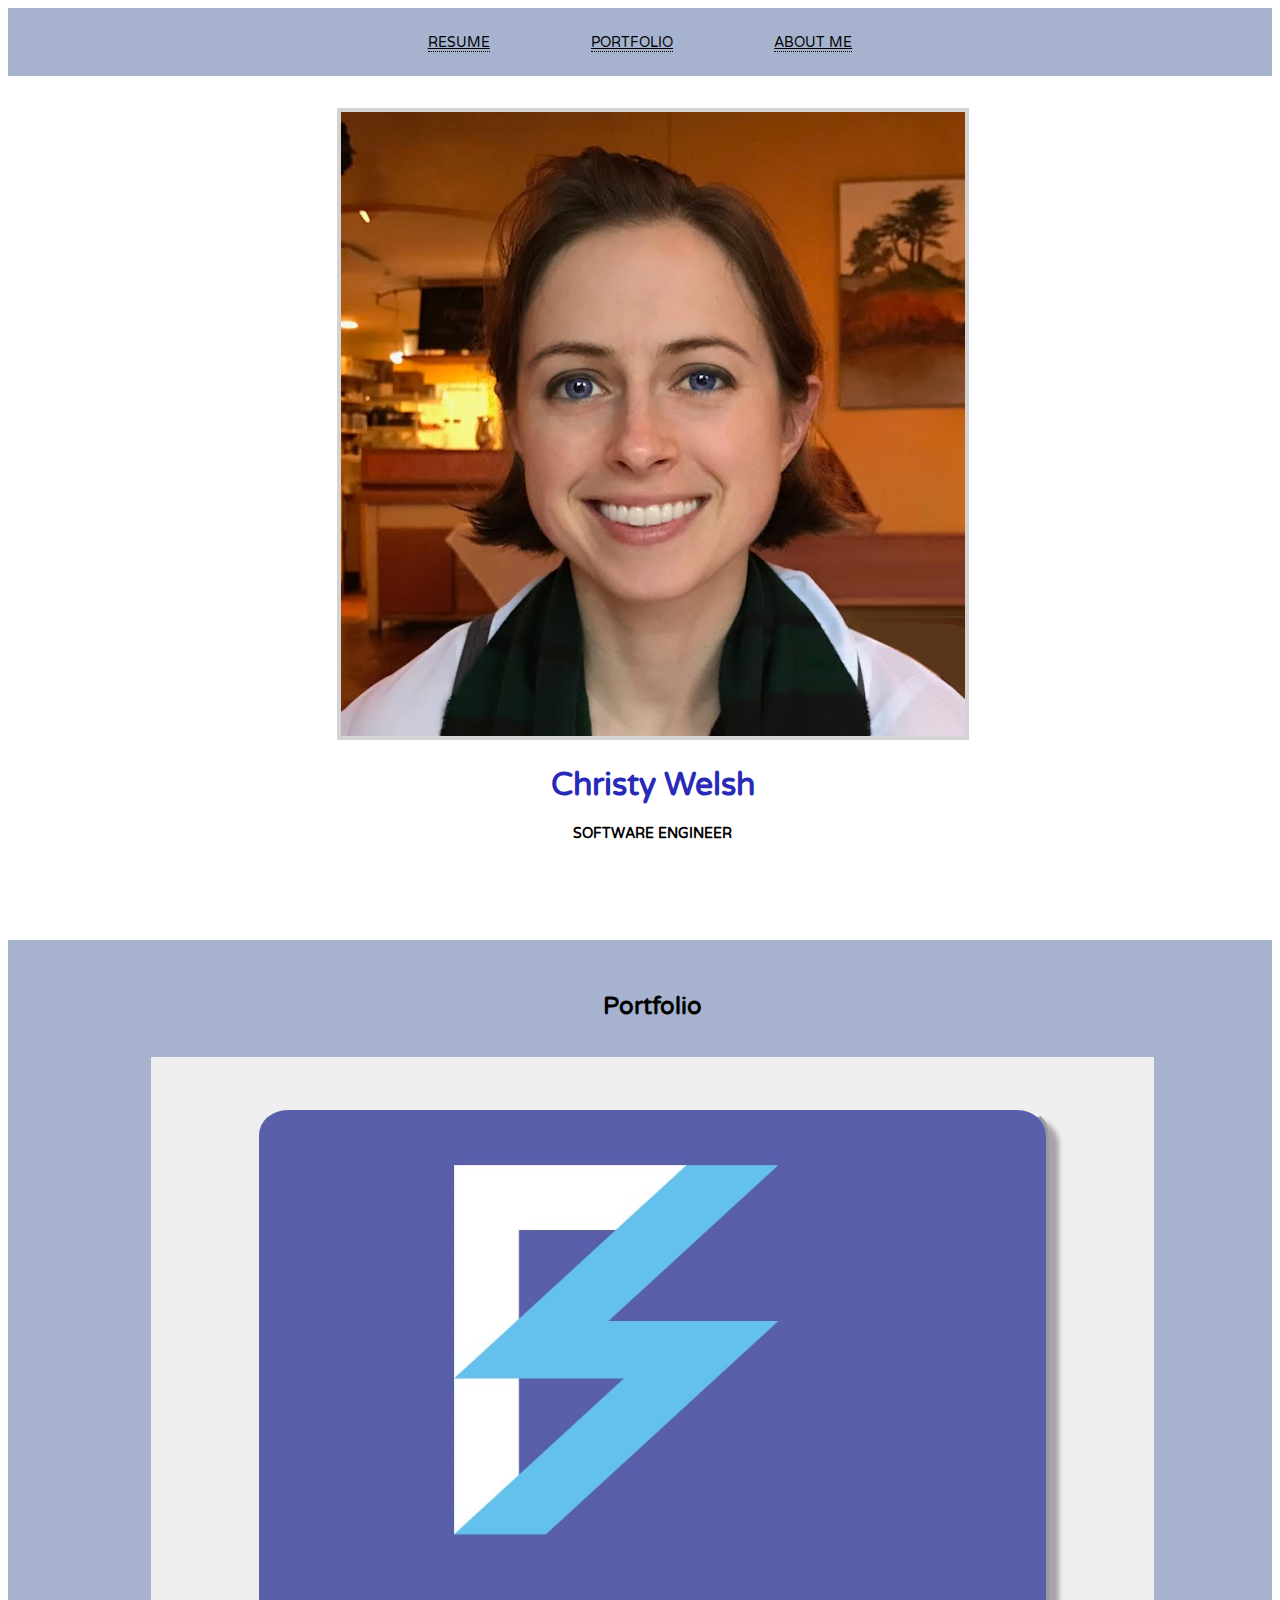
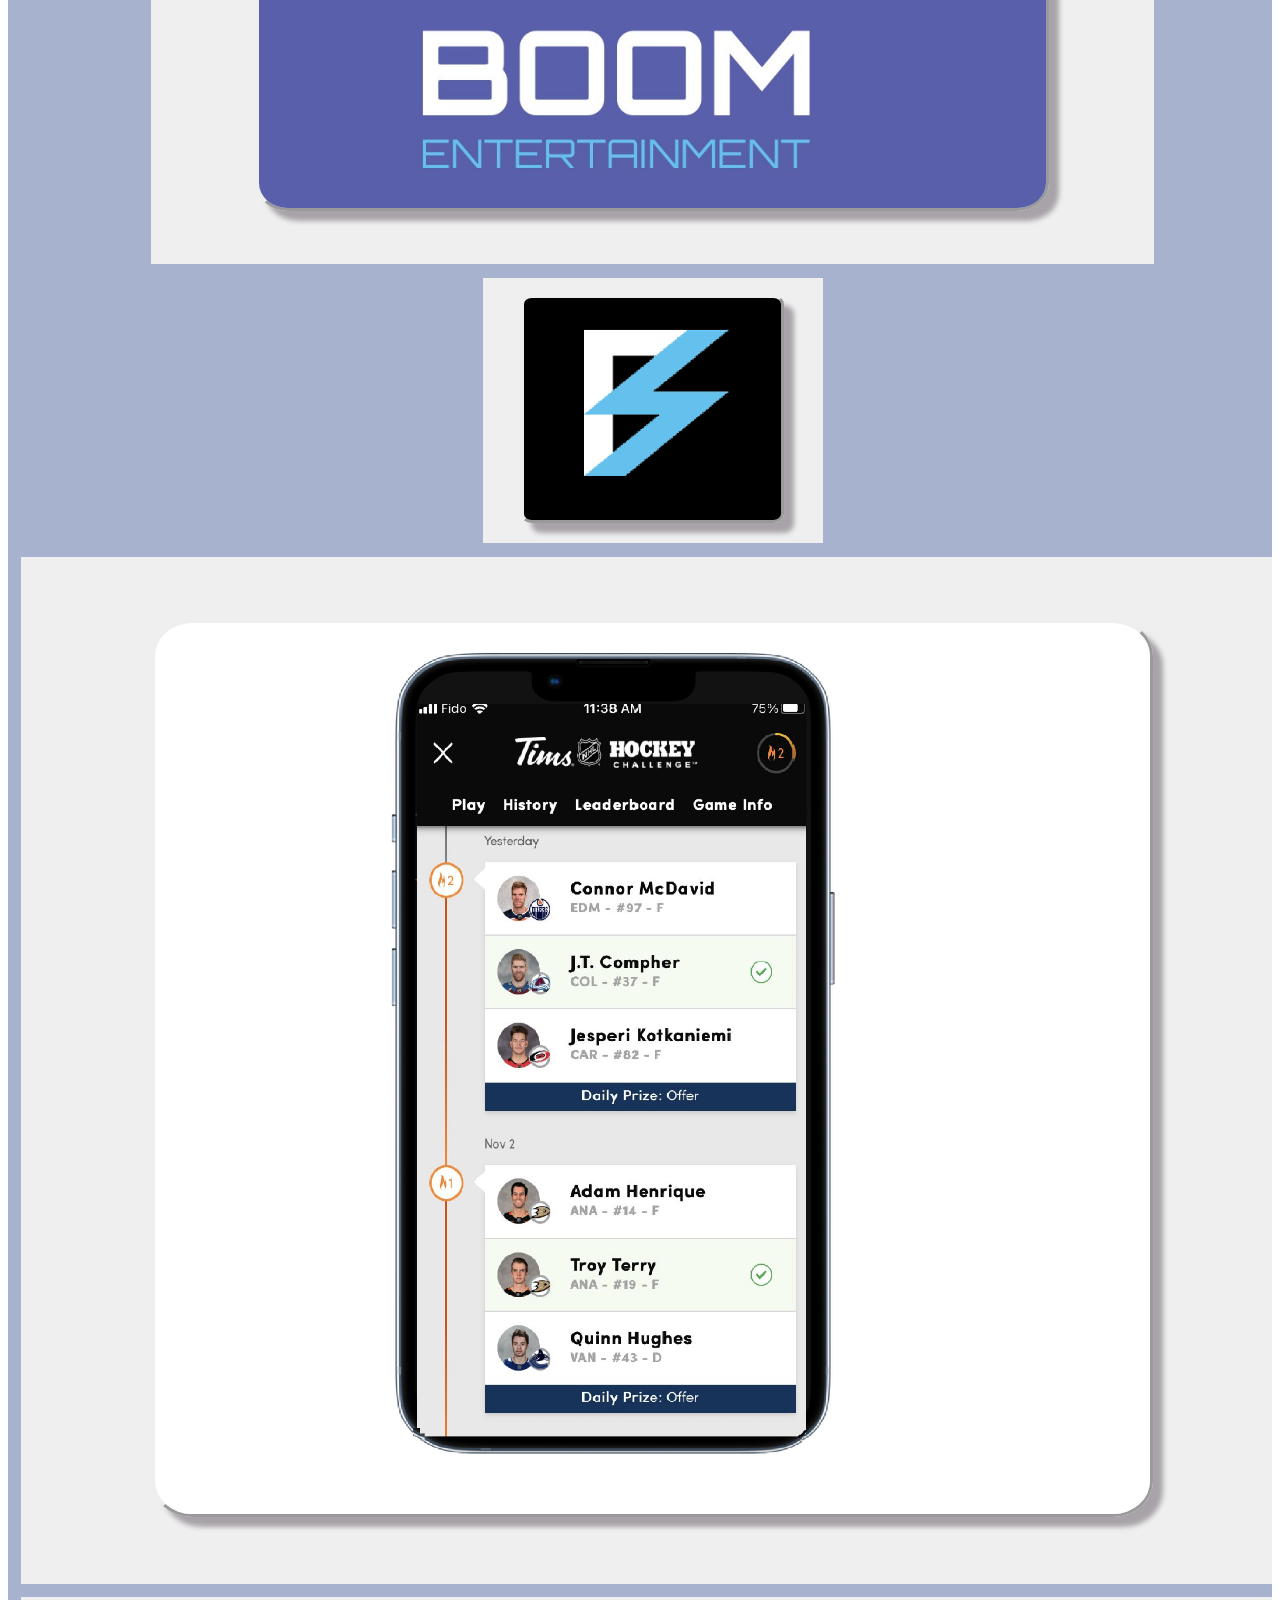
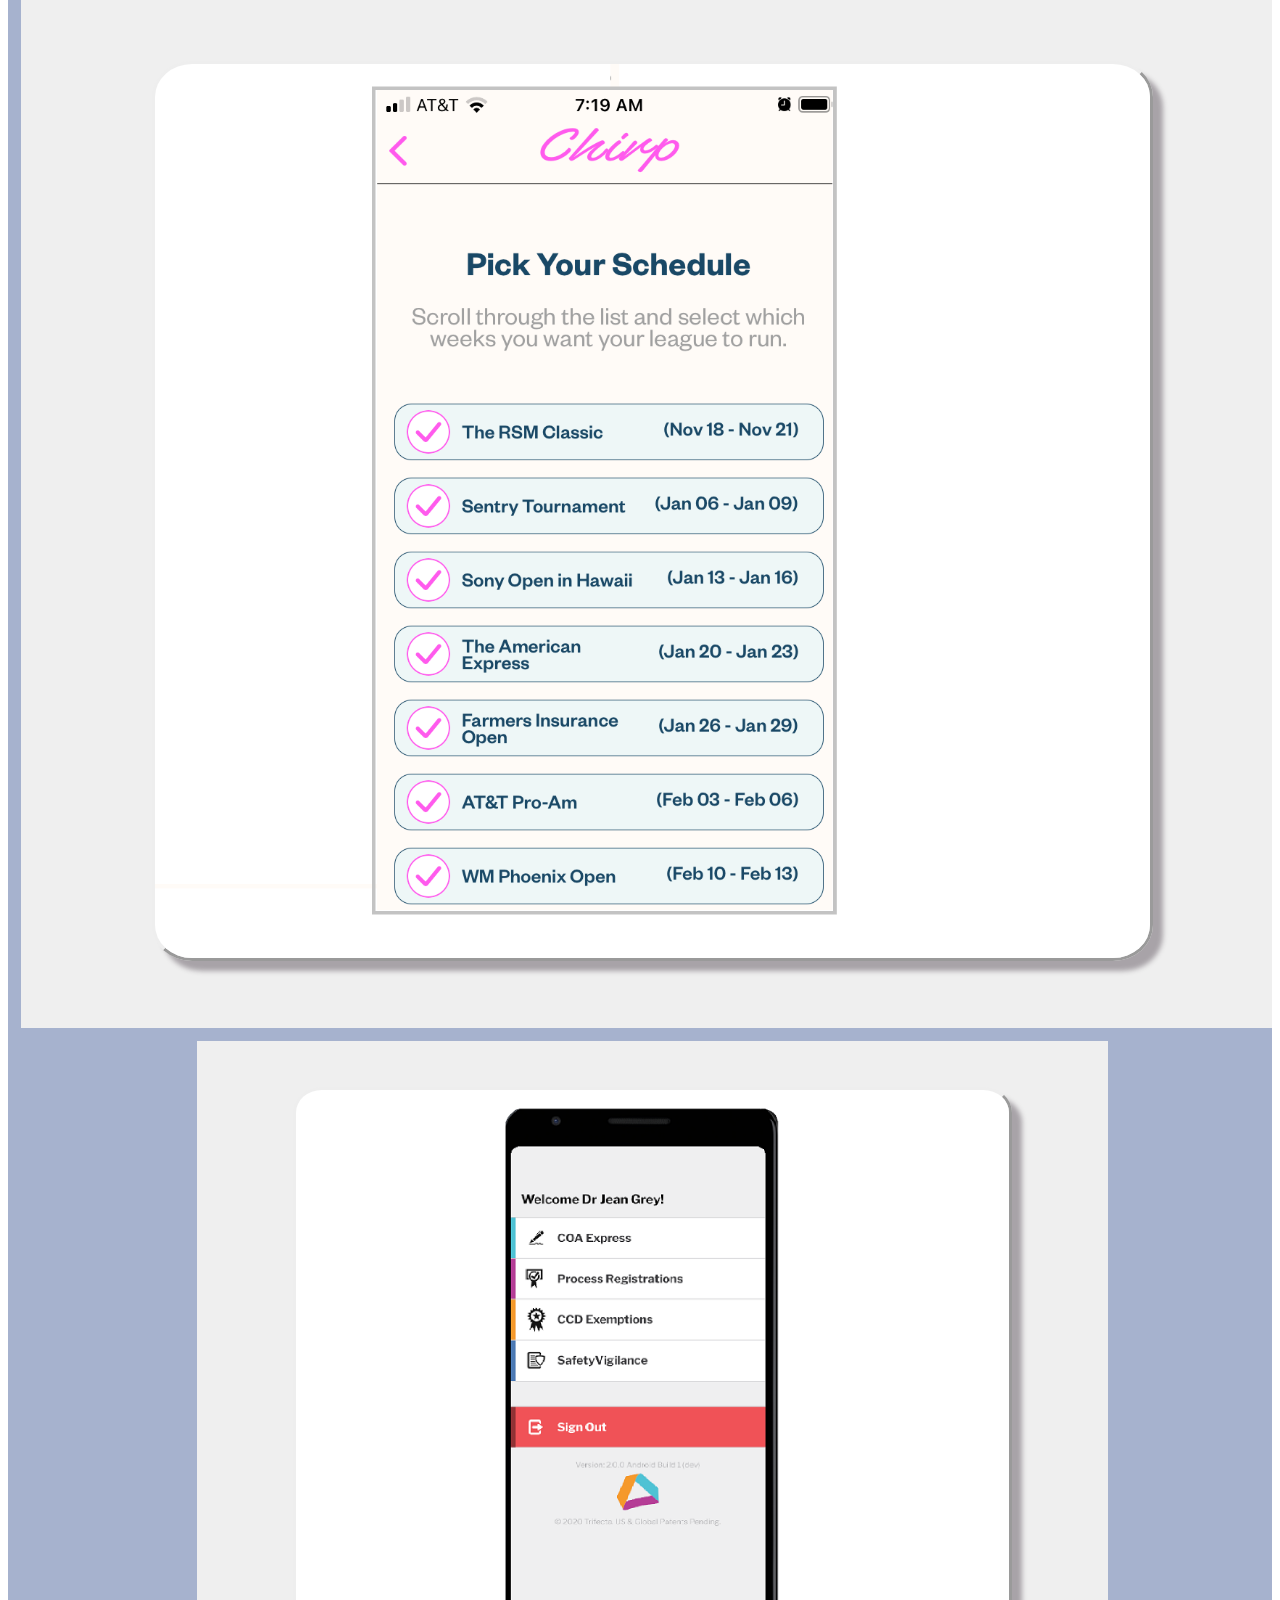
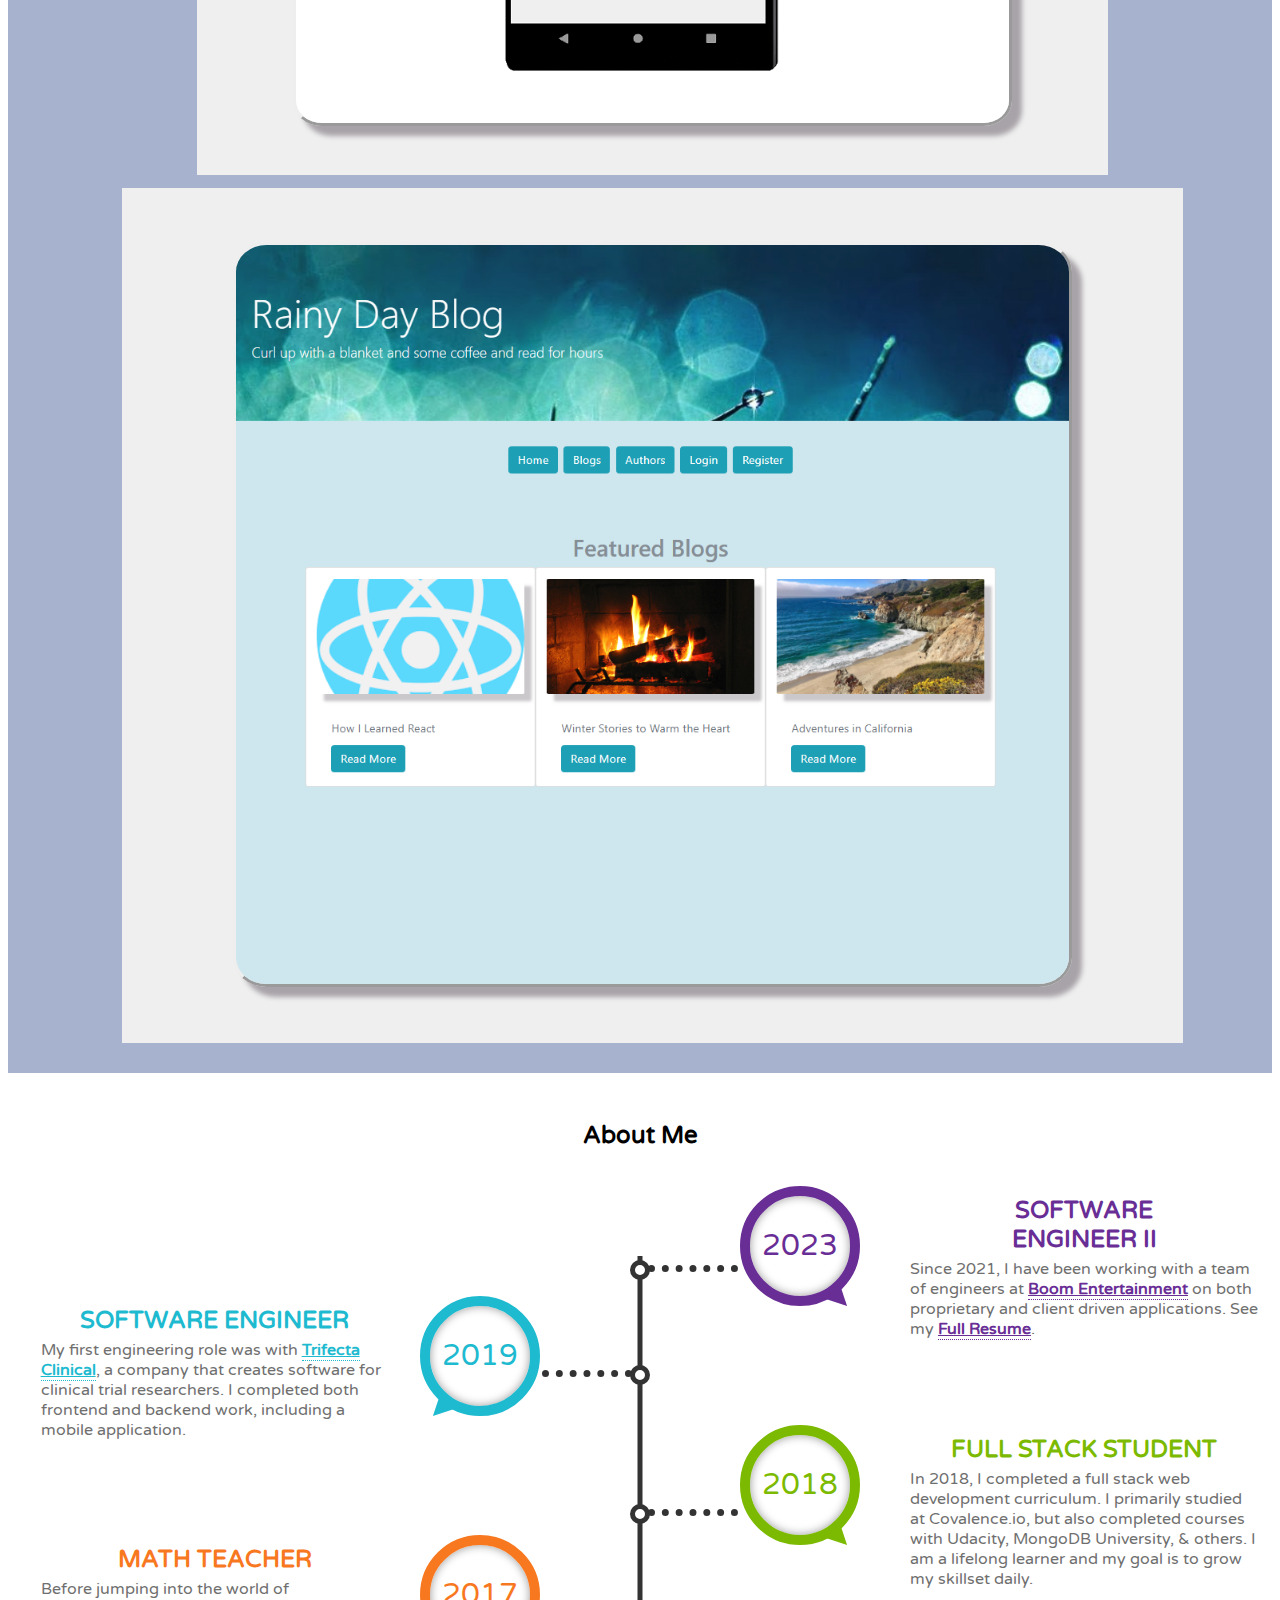
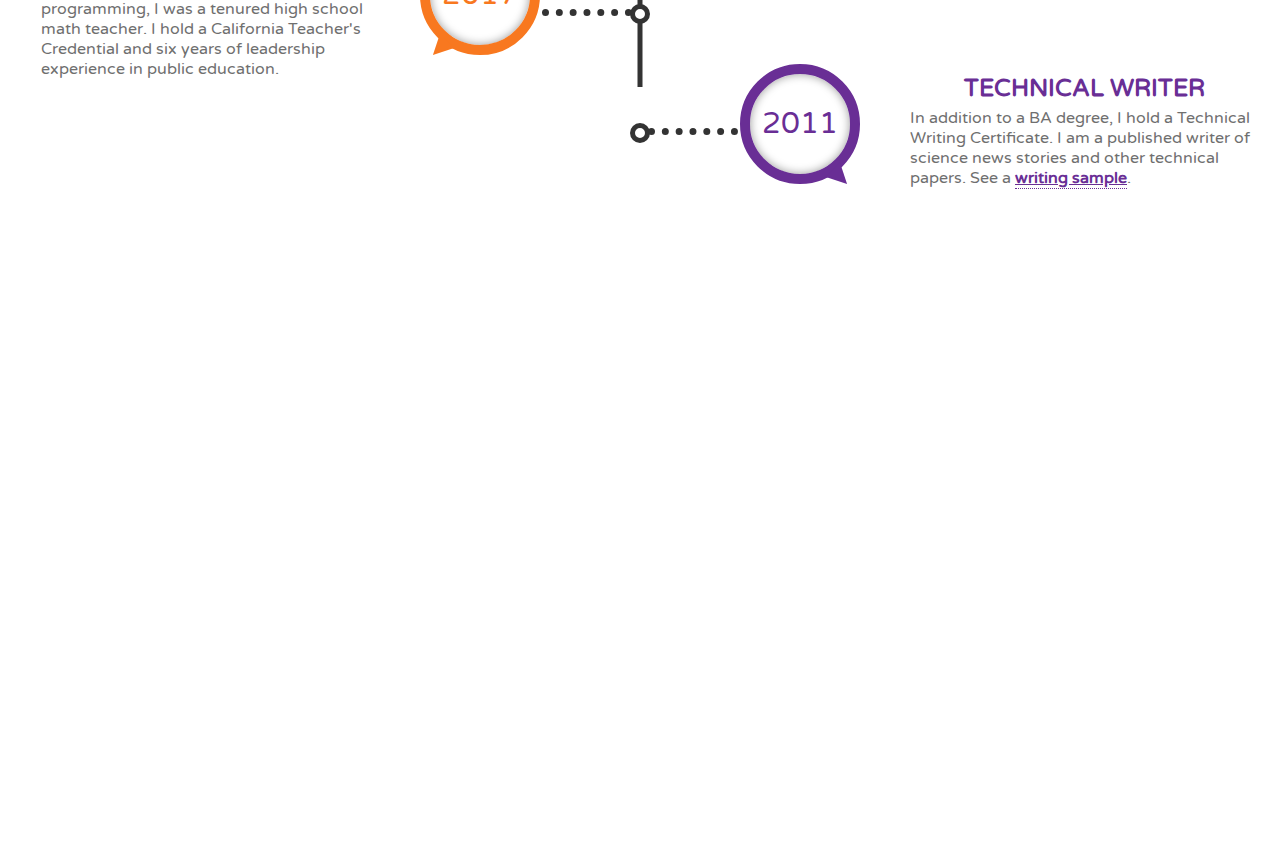
==== indexhh.html @ e37565c3 "update pdfs" ====
<!DOCTYPE html>
<html lang="en">

<head>
    <meta charset="UTF-8">
    <meta name="viewport" content="width=device-width, initial-scale=1.0">
    <meta http-equiv="X-UA-Compatible" content="ie=edge">
    <meta name="keywords"
        content="resume, web developer, programmer, code, engineer, HTML, CSS, JavaScript, Node, React, Express, SQL, MongoDB, AWS, Heroku, Git, Python, Java">
    <title>ChristyWelsh.gq</title>
    <link href="https://fonts.googleapis.com/css?family=Varela+Round" rel="stylesheet">
    <link rel="stylesheet" href="https://stackpath.bootstrapcdn.com/bootstrap/4.1.1/css/bootstrap.min.css"
        integrity="sha384-WskhaSGFgHYWDcbwN70/dfYBj47jz9qbsMId/iRN3ewGhXQFZCSftd1LZCfmhktB" crossorigin="anonymous">
    <link rel="stylesheet" href="css/normalize.min.css" />
    <link rel="stylesheet" href="styleshh.css">

</head>

<body>
    <div class='bodycontainer'>

        <!-- Navbar -->
        <div id="navbar">
            <ul>
                <li>
                    <a id='resume' target="_blank" href='./WebResume.pdf'>Resume</a>
                </li>
                <li>
                    <a href="#projects">Portfolio</a>
                </li>
                <li>
                    <a href="#cap">About Me</a>
                </li>
            </ul>
        </div>

        <!-- Top Panel -->
        <div class="col-12">
            <img src="./images/photo.png" alt="" id="face">
        </div>
        <div class='col-12'>
            <h1 id="me">Christy Welsh</h1>
        </div>
        <div class='col-12'>
            <h4 id="title">Software Engineer</h4>
        </div>

        <!-- Projects -->
        <div id="projects">
            <div class='col-12'>
                <h2>Portfolio</h2>
            </div>

            <!-- boom backend -->
            <div class="row">
                <div class='col-12'>
                    <button id="btn" onclick="clickFunction(this)"><img class="projimg" src="./images/boomlogo.png"
                            alt="Boom" style="display: inline-block">
                        <!-- toggle tap -->
                        <div class="features" style="display: none">Boom backend work:
                            <ul>
                                <li>Revamped microservices' logging system, shortening development time and
                                    increasing ease of
                                    debugging and crash resolution by 95%</li>
                                <li>Implemented new JSON event tracking that supports 1 million active
                                    monthly users, reducing
                                    costs, and streamlining Boom’s use of Confluent Kafka</li>
                            </ul>
                            <a href="https://www.booment.com/" target="_blank" title="Booment.com">
                                <img class="grow icon" src="./images/boomlogo.png" alt="Boom"></a>
                        </div>
                    </button>
                </div>
            </div>
            <!-- dfs -->
            <div class="row">
                <div class='col-12'>
                    <button id="btn" onclick="clickFunction(this)"><img class="projimg"
                            src="./images/boomfantasylogohh.png" alt="Boom Fantasy" style="display: inline-block">
                        <!-- toggle tap -->
                        <div class="features" style="display: none">
                            In support of the premier release, I wrote a backend microservice that handles cash and points transactions for withdrawals and
                            payments to Boom’s Daily Fantasy Sports app, which collected over $100,000 in entries in one
                            day just 4 months after launch.
                            <div class="togglelinks">
                                <a href="https://play.google.com/store/apps/details?id=com.booment.fantasy"
                                    target="_blank" title="DFS on Google Play">
                                    <img class="grow icon" src="./images/googleplay3.png" alt="Google Play Store"></a>
                                <a id="anchors" href="https://www.boomfantasy.com/" target="_blank"
                                    title="BoomFantasy.com">
                                    <img class="grow icon" src="./images/boomfantasylogo.png" alt="Boom"></a>
                            </div>
                        </div>
                    </button>
                </div>
            </div>
            <!-- tim hortons -->
            <div class="row">
                <div class='col-12'>
                    <button id="btn" onclick="clickFunction(this)"><img class="projimg" src="./images/timhortons.png"
                            alt="Tim Hortons" style="display: inline-block">
                        <!-- toggle tap -->
                        <div class="features" style="display: none">
                            In support of Tim Horton's Hockey Challenge App, my team developed an
                            interactive
                            ranking system for over 500k users by creating the backend of a new
                            leaderboard feature, which drove the Hockey Challenge 2021-22 NHL season
                            release.
                            <div class="togglelinks">
                                <a href="https://play.google.com/store/apps/details?id=digital.rbi.timhortons&hl=en_US&gl=US"
                                    target="_blank" title="Hockey Challenge on Google Play">
                                    <img class="grow icon" src="./images/googleplay3.png" alt="Google Play Store"></a>
                                <a id="anchors" href="https://www.timhortons.ca/tims-nhl-hockey-challenge/"
                                    target="_blank" title="Tim Horton's Hockey Challenge">
                                    <img class="grow icon" src="./images/thlogo.png" alt="chirp"></a>
                            </div>
                        </div>
                    </button>
                </div>
            </div>
            <!-- chirp -->
            <div class="row">
                <div class='col-12'>
                    <button id="btn" onclick="clickFunction(this)"><img class="projimg" src="./images/chirp.png"
                            alt="chirp" style="display: inline-block">
                        <!-- toggle tap -->
                        <div class="features" style="display: none">
                            I fixed dozens of frontend bugs and added features critical to game play
                            for the release of an improved version of Chirp,
                            a fantasy golf app that follows the PGA Tour.
                            <div class="togglelinks">
                                <a href="https://play.google.com/store/apps/details?id=com.boomsports.chirp"
                                    target="_blank" title="Chirp Golf on Google Play">
                                    <img class="grow icon" src="./images/googleplay3.png" alt="Google Play Store"></a>
                                <a id="anchors" href="https://www.getchirpgolf.com/" target="_blank"
                                    title="GetChirpGolf.com">
                                    <img class="grow icon" src="./images/chirplogo.jpeg" alt="chirp"></a>
                            </div>
                        </div>
                    </button>
                </div>
            </div>
            <!-- investigatorspace -->
            <div class="row">
                <div class='col-12'>
                    <button id="btn" onclick="clickFunction(this)"><img class="projimg" src="./images/ismobileV2hh.png"
                            alt="ISMobile" style="display: inline-block">
                        <!-- toggle tap -->
                        <div class="features" style="display: none">
                            InvestigatorSpace Mobile organizes regulatory documentation for clinical
                            research doctors. I created iOS and Android builds for delivery
                            to the
                            Apple and Google Play Stores, built new features, and improved UX using
                            React Native, Android Studio, Xcode and a PHP/SQL backend.
                            <div class="togglelinks">
                                <a href="https://play.google.com/store/apps/details?id=com.trifecta.ismobilev2"
                                    target="_blank">
                                    <img class="github" src="./images/googleplay3.png" alt="Google Play Store"></a>
                                <a id="anchors" href="https://www.linkedin.com/company/trifectaclinical/"
                                    target="_blank">
                                    <img class="github" src="./images/trifecta.png" alt="trifecta"></a>
                                <a id="anchors" href="https://youtu.be/BUVEN4mIWnA" target="_blank"><img
                                        src="./images/youtube.png" class="github" alt="youtube"></a>
                            </div>
                        </div>
                    </button>
                </div>
            </div>
            <!-- rainy day blog -->
            <div class="row">
                <div class='col-12'>
                    <button id="btn" onclick="clickFunction(this)"><img class="projimg" src="./images/blogpic.png"
                            alt="Blog" style="display: inline-block">
                        <!-- toggle tap -->
                        <div class="features" style="display: none">Rainy Day Blog:
                            <ul>
                                <li>HTML/React Frontend</li>
                                <li>Bootstrap & CSS</li>
                                <li>Login authentication</li>
                                <li>Express.JS REST API</li>
                                <li>Many-to-many MySQL db</li>
                                <li>Deployment on AWS</li>
                            </ul>
                            <a href="https://www.youtube.com/watch?v=l1Rs5hOCpSk" target="_blank"><img class="github"
                                    src="./images/youtube.png" alt="youtube"></a>
                            <a href="https://github.com/christycakes/blogapp" target="_blank"><img class="github"
                                    src="./images/github.png" alt="github"></a>
                        </div>
                    </button>
                </div>
            </div>
            <!-- Vanilla JavaScript Sample 
            <div class="row">
                <div class='col-12'>
                    <button id="btn" onclick="clickFunction(this)"><img class="projimg" src="./images/jssample.png"
                            alt="screenshot" style="display: inline-block">-->
            <!-- toggle tap
                        <div class="features" style="display: none">
                            Visit this repository to see my vanilla JavaScript skills. It
                            contains a small application that consumes test
                            scores and displays the data with a REST API.
                            <div>
                                <a href="https://github.com/christycakes/JavaScript-Sample" target="_blank"><img
                                        src="./images/github.png" class="github" alt="github"></a>
                            </div>
                        </div>
                    </button>
                </div>
            </div> -->
        </div>

        <!-- About Me -->
        <div class="container">
            <h2 id="cap">About Me</h2>
            <div class="row" id="aboutme">
                <div class="col-md-12">
                    <div class="main-timeline4">
                        <div class="timeline">
                            <div class="timeline-content">
                                <span class="year">2023</span>
                                <div class="inner-content">
                                    <h3 class="title">Software<br>Engineer II</h3>
                                    <p class="description">
                                        Since 2021, I have been working with a team of engineers at <a target="_blank"
                                            class="timelineresume" href='https://www.booment.com'>Boom Entertainment</a>
                                        on
                                        both proprietary and client driven
                                        applications. See my <a target="_blank" href='./WebResume.pdf'
                                            class="timelineresume">Full
                                            Resume</a>.
                                    </p>
                                </div>
                            </div>
                        </div>
                        <div class="timeline">
                            <div class="timeline-content">
                                <span class="year">2019</span>
                                <div class="inner-content">
                                    <h3 class="title">Software Engineer</h3>
                                    <p class="description">
                                        My first engineering role was with <a target="_blank" class="trifectalink"
                                            href='https://www.trifectaclinical.com'>Trifecta Clinical</a>, a company
                                        that
                                        creates software for clinical trial researchers. I completed both frontend and
                                        backend work, including a mobile application.
                                    </p>
                                </div>
                            </div>
                        </div>
                        <div class="timeline">
                            <div class="timeline-content">
                                <span class="year">2018</span>
                                <div class="inner-content">
                                    <h3 class="title">Full Stack Student</h3>
                                    <p class="description">
                                        In 2018, I completed a full stack web development curriculum. I
                                        primarily
                                        studied at
                                        Covalence.io, but also completed courses with Udacity, MongoDB
                                        University, & others. I am a lifelong learner and my goal is to grow my skillset
                                        daily.
                                    </p>
                                </div>
                            </div>
                        </div>
                        <div class="timeline">
                            <div class="timeline-content">
                                <span class="year">2017</span>
                                <div class="inner-content">
                                    <h3 class="title">Math Teacher</h3>
                                    <p class="description">
                                        Before jumping into the world of programming, I was a tenured high school math
                                        teacher. I hold a California Teacher's Credential and six years of leadership
                                        experience in public education.
                                    </p>
                                </div>
                            </div>
                        </div>
                        <div class="timeline">
                            <div class="timeline-content">
                                <span class="year">2011</span>
                                <div class="inner-content">
                                    <h3 class="title">Technical Writer</h3>
                                    <p class="description">
                                        In addition to a BA degree, I hold a Technical Writing Certificate. I am a
                                        published writer of
                                        science news stories and other technical papers. See a
                                        <a target="_blank" class="writingsample"
                                            href='./WritingSample.pdf'>writing
                                            sample</a>.
                                    </p>
                                </div>
                            </div>
                        </div>
                    </div>
                </div>
            </div>
        </div>

        <!-- Skills -->
        <div class='skills'>
            <div class="row">
                <div title="JavaScript" class="col-2">
                    <img src="./images/javascript.png" alt="JavaScript">
                </div>
                <div title="React.js" class="col-2">
                    <img src="./images/react.png" alt="React">
                </div>
                <div title="Typescript" class="col-2">
                    <img src="./images/typescript.jpg" alt="Typescript">
                </div>
                <div title="Node.js Express.js" class="col-2">
                    <img src="./images/node.png" alt="Node">
                </div>
                <div title="NPM" class="col-2">
                    <img src="./images/npm.png" alt="NPM">
                </div>
                <div title="MongoDB, Mongoose, & MongoDB Compass" class="col-2">
                    <img src="./images/mongodb.png" alt="Mongo">
                </div>
                <div title="Google Cloud Platform" class="col-2">
                    <img src="./images/gcp.png" alt="GCP">
                </div>
                <div title="BigQuery" class="col-2">
                    <img src="./images/bq.png" alt="BQ">
                </div>
                <div title="Kafka" class="col-2">
                    <img src="./images/kafka.jpg" alt="Confluent Kafka">
                </div>
                <div title="Github" class="col-2">
                    <img src="./images/githubskill.png" alt="Github">
                </div>
            </div>
        </div>

    </div>
    <script>
        function clickFunction(btn) {
            const projectimage = btn.firstElementChild;
            const feats = btn.lastElementChild;

            if (projectimage.style.display === "inline-block") {
                projectimage.style.display = "none";
                feats.style.display = "inline-block";
            } else {
                projectimage.style.display = "inline-block";
                feats.style.display = "none"
            }
        }
    </script>
    <script src=" https://code.jquery.com/jquery-3.3.1.slim.min.js"
        integrity="sha384-q8i/X+965DzO0rT7abK41JStQIAqVgRVzpbzo5smXKp4YfRvH+8abtTE1Pi6jizo"
        crossorigin="anonymous"></script>
    <script src="https://cdnjs.cloudflare.com/ajax/libs/popper.js/1.14.3/umd/popper.min.js"
        integrity="sha384-ZMP7rVo3mIykV+2+9J3UJ46jBk0WLaUAdn689aCwoqbBJiSnjAK/l8WvCWPIPm49"
        crossorigin="anonymous"></script>
    <script src="https://stackpath.bootstrapcdn.com/bootstrap/4.1.1/js/bootstrap.min.js"
        integrity="sha384-smHYKdLADwkXOn1EmN1qk/HfnUcbVRZyYmZ4qpPea6sjB/pTJ0euyQp0Mk8ck+5T"
        crossorigin="anonymous"></script>
    </div>
</body>

</html>
---- styleshh.css ----
#aboutme {
  margin: 1rem 0;
}

#anchors {
  padding-left: 5%;
}

.bodycontainer {
  margin: auto;
  text-align: center;
  font-family: 'Varela Round', sans-serif;
  overflow-x: hidden;
  width: 100%;
}

#btn {
  background-size: cover;
  border: none;
}

#btn > * {
  border: outset;
  border-radius: 4%;
  -webkit-box-shadow: 10px 10px 5px 0px rgba(168,163,168,1);
  -moz-box-shadow: 10px 10px 5px 0px rgba(168,163,168,1);
  box-shadow: 10px 10px 5px 0px rgba(168,163,168,1);
}

[class*="col-"] {
    margin: 1%;
  }

.col-1 {width: 8.33%;}
.col-2 {width: 16.66%;}
.col-3 {width: 25%;}
.col-4 {width: 33.33%;}
.col-5 {width: 41.66%;}
.col-6 {width: 50%;}
.col-7 {width: 58.33%;}
.col-8 {width: 66.66%;}
.col-9 {width: 75%;}
.col-10 {width: 83.33%;}
.col-11 {width: 91.66%;}
.col-12 {width: 100%;}

#face {
  border: 0.25rem solid lightgrey;
}

.features {
  background: white;
  text-align: left;
  padding: 3%;
  color: rgb(42, 42, 185);
}

.github {
  max-width: 15%;
  padding: 1%;
  float: left;
}

.grow {
  max-width: 20%;
}

h2 {
 padding: 1rem;
}

html {
  box-sizing: border-box;
}
*,
*:before,
*:after {
  box-sizing: inherit;
}

img {
    max-width: 50%;
    height: auto;
}

.inline {
  display: inline;
}

#links {
  margin: 2rem;
  padding: 1rem;
}

#links a {
  padding: 3%;
}

#me {
  color: rgb(42, 42, 185);
}

#navbar {
  margin-bottom: 2rem;
  padding: 1rem;
}

#navbar a {
  border-bottom: dotted 1px;
  color: black;
}

#navbar li {
  display: inline;
  text-transform: uppercase;
  font-size: 85%;
  padding: 4%;
}

#navbar, #projects {
  background-color: rgb(166, 178, 206);
}

#navbar ul {
  margin: 0.5rem;
  padding-inline-start: 0;
}

#projects {
  margin-bottom: 2rem;
  padding: 1rem 0;
}

.projimg {
  max-width: 80%;
  margin: 5%;
}

.skills {
  margin: 3rem 0 1rem 0;
}

.skills img {
  max-width: 4rem;
  padding: 10% 50% 10% 10%;
}

.timelineresume {
  color: #692e95;;
  border-bottom: dotted 1px;
  font-weight: bold;
}

.trifectalink {
  color: #1ebad0;
  border-bottom: dotted 1px;
  font-weight: bold;
}

#title {
  text-transform: uppercase;
  font-size: 85%;
  padding-bottom: 5rem;
}

.togglelinks {
  padding: 1rem;
}

.writingsample {
  color: #692e95;;
  border-bottom: dotted 1px;
  font-weight: bold;
}





/***************** timeline ******************/
.main-timeline{position:relative}
/* .main-timeline:before{content:"";width:5px;height:100%;border-radius:20px;margin:0 auto;background:#242922;position:absolute;top:0;left:0;right:0} */
.main-timeline .timeline{display:inline-block;margin-bottom:50px;position:relative}
/* .main-timeline .timeline:before{content:"";width:20px;height:20px;border-radius:50%;border:4px solid #fff;background:#692e95;position:absolute;top:50%;left:50%;z-index:1;transform:translate(-50%,-50%)} */
.main-timeline .timeline-icon{display:inline-block;width:130px;height:130px;border-radius:50%;border:3px solid #692e95;padding:13px;text-align:center;position:absolute;top:50%;left:30%;transform:translateY(-50%)}
.main-timeline .timeline-icon i{display:block;border-radius:50%;background:#692e95;font-size:64px;color:#fff;line-height:100px;z-index:1;position:relative}
/* .main-timeline .timeline-icon:after,.main-timeline .timeline-icon:before{content:"";width:100px;height:4px;background:#692e95;position:absolute;top:50%;right:-100px;transform:translateY(-50%)} */
/* .main-timeline .timeline-icon:after{width:70px;height:50px;background:#fff;top:89px;right:-30px} */
.main-timeline .timeline-content{width:50%;padding:0 50px;margin:52px 0 0;float:right;position:relative}
/* .main-timeline .timeline-content:before{content:"";width:70%;height:100%;border:3px solid #692e95;border-top:none;border-right:none;position:absolute;bottom:-13px;left:35px} */
/* .main-timeline .timeline-content:after{content:"";width:37px;height:3px;background:#692e95;position:absolute;top:13px;left:0} */
.main-timeline .title{font-size:20px;font-weight:600;color:#692e95;text-transform:uppercase;margin:0 0 5px}
.main-timeline .description{display:inline-block;font-size:18px;color:#404040;line-height:20px;letter-spacing:1px;margin:0; text-align: left;}
.main-timeline .timeline:nth-child(even) .timeline-icon{left:auto;right:30%}
.main-timeline .timeline:nth-child(even) .timeline-icon:before{right:auto;left:-100px}
.main-timeline .timeline:nth-child(even) .timeline-icon:after{right:auto;left:-30px}
.main-timeline .timeline:nth-child(even) .timeline-content{float:left}
.main-timeline .timeline:nth-child(even) .timeline-content:before{left:auto;right:35px;transform:rotateY(180deg)}
.main-timeline .timeline:nth-child(even) .timeline-content:after{left:auto;right:0}
.main-timeline .timeline:nth-child(2n) .timeline-content:after,.main-timeline .timeline:nth-child(2n) .timeline-icon i,.main-timeline .timeline:nth-child(2n) .timeline-icon:before,.main-timeline .timeline:nth-child(2n):before{background:#f9850f}
.main-timeline .timeline:nth-child(2n) .timeline-icon{border-color:#f9850f}
.main-timeline .timeline:nth-child(2n) .title{color:#f9850f}
.main-timeline .timeline:nth-child(2n) .timeline-content:before{border-left-color:#f9850f;border-bottom-color:#f9850f}
.main-timeline .timeline:nth-child(3n) .timeline-content:after,.main-timeline .timeline:nth-child(3n) .timeline-icon i,.main-timeline .timeline:nth-child(3n) .timeline-icon:before,.main-timeline .timeline:nth-child(3n):before{background:#8fb800}
.main-timeline .timeline:nth-child(3n) .timeline-icon{border-color:#8fb800}
.main-timeline .timeline:nth-child(3n) .title{color:#8fb800}
.main-timeline .timeline:nth-child(3n) .timeline-content:before{border-left-color:#8fb800;border-bottom-color:#8fb800}
.main-timeline .timeline:nth-child(4n) .timeline-content:after,.main-timeline .timeline:nth-child(4n) .timeline-icon i,.main-timeline .timeline:nth-child(4n) .timeline-icon:before,.main-timeline .timeline:nth-child(4n):before{background:#2fcea5}
.main-timeline .timeline:nth-child(4n) .timeline-icon{border-color:#2fcea5}
.main-timeline .timeline:nth-child(4n) .title{color:#2fcea5}
.main-timeline .timeline:nth-child(4n) .timeline-content:before{border-left-color:#2fcea5;border-bottom-color:#2fcea5}
@media only screen and (max-width:1200px){.main-timeline .timeline-icon:before{width:50px;right:-50px}
.main-timeline .timeline:nth-child(even) .timeline-icon:before{right:auto;left:-50px}
.main-timeline .timeline-content{margin-top:75px}
}
@media only screen and (max-width:990px){.main-timeline .timeline{margin:0 0 10px}
.main-timeline .timeline-icon{left:25%}
.main-timeline .timeline:nth-child(even) .timeline-icon{right:25%}
.main-timeline .timeline-content{margin-top:115px}
}
@media only screen and (max-width:767px){.main-timeline{padding-top:50px}
.main-timeline:before{left:80px;right:0;margin:0}
.main-timeline .timeline{margin-bottom:70px}
.main-timeline .timeline:before{top:0;left:83px;right:0;margin:0}
.main-timeline .timeline-icon{width:60px;height:60px;line-height:40px;padding:5px;top:0;left:0}
.main-timeline .timeline:nth-child(even) .timeline-icon{left:0;right:auto}
/* .main-timeline .timeline-icon:before,.main-timeline .timeline:nth-child(even) .timeline-icon:before{width:25px;left:auto;right:-25px} */
/* .main-timeline .timeline-icon:after,.main-timeline .timeline:nth-child(even) .timeline-icon:after{width:25px;height:30px;top:44px;left:auto;right:-5px} */
.main-timeline .timeline-icon i{font-size:30px;line-height:45px}
.main-timeline .timeline-content,.main-timeline .timeline:nth-child(even) .timeline-content{width:100%;margin-top:-15px;padding-left:130px;padding-right:5px}
.main-timeline .timeline:nth-child(even) .timeline-content{float:right}
/* .main-timeline .timeline-content:before,.main-timeline .timeline:nth-child(even) .timeline-content:before{width:50%;left:120px} */
.main-timeline .timeline:nth-child(even) .timeline-content:before{right:auto;transform:rotateY(0)}
/* .main-timeline .timeline-content:after,.main-timeline .timeline:nth-child(even) .timeline-content:after{left:85px} */
}
@media only screen and (max-width:479px){.main-timeline .timeline-content,.main-timeline .timeline:nth-child(2n) .timeline-content{padding-left:110px}
/* .main-timeline .timeline-content:before,.main-timeline .timeline:nth-child(2n) .timeline-content:before{left:99px} */
/* .main-timeline .timeline-content:after,.main-timeline .timeline:nth-child(2n) .timeline-content:after{left:65px} */
}

/******************* Timeline Demo - 4 *****************/
.main-timeline4{overflow:hidden;position:relative}
.main-timeline4:before{content:"";width:5px;height:70%;background:#333;position:absolute;top:70px;left:50%;transform:translateX(-50%)}
.main-timeline4 .timeline-content:before,.main-timeline4 .timeline:before{top:50%;transform:translateY(-50%);content:""}
.main-timeline4 .timeline{width:50%;padding-left:100px;float:right;position:relative}
.main-timeline4 .timeline:before{width:20px;height:20px;border-radius:50%;background:#fff;border:5px solid #333;position:absolute;left:-10px}
.main-timeline4 .timeline-content{display:block;padding-left:150px;position:relative}
.main-timeline4 .timeline-content:before{width:90px;height:10px;border-top:7px dotted #333;position:absolute;left:-92px}
.main-timeline4 .year{display:inline-block;width:120px;height:120px;line-height:100px;border-radius:50%;border:10px solid #692e95;font-size:30px;color:#692e95;text-align:center;box-shadow:inset 0 0 10px rgba(0,0,0,.4);position:absolute;top:0;left:0}
.main-timeline4 .year:before{content:"";border-left:20px solid #692e95;border-top:10px solid transparent;border-bottom:10px solid transparent;position:absolute;bottom:-13px;right:0;transform:rotate(45deg)}
.main-timeline4 .inner-content{padding:10px 1px 10px 20px}
.main-timeline4 .title{font-size:24px;font-weight:600;color:#692e95;text-transform:uppercase;margin:0 0 5px}
.main-timeline4 .description{font-size:16px;color:#6f6f6f;margin:0 0 5px; text-align: left;}
.main-timeline4 .timeline:nth-child(2n){padding:0 100px 0 0}
.main-timeline4 .timeline:nth-child(2n) .timeline-content:before,.main-timeline4 .timeline:nth-child(2n) .year,.main-timeline4 .timeline:nth-child(2n):before{left:auto;right:-10px}
.main-timeline4 .timeline:nth-child(2n) .timeline-content{padding:0 150px 0 0}
.main-timeline4 .timeline:nth-child(2n) .timeline-content:before{right:-92px}
.main-timeline4 .timeline:nth-child(2n) .year{right:0}
.main-timeline4 .timeline:nth-child(2n) .year:before{right:auto;left:0;border-left:none;border-right:20px solid #692e95;transform:rotate(-45deg)}
.main-timeline4 .timeline:nth-child(2){margin-top:110px}
.main-timeline4 .timeline:nth-child(odd){margin:-110px 0 0}
.main-timeline4 .timeline:nth-child(even){margin-bottom:80px}
.main-timeline4 .timeline:first-child,.main-timeline4 .timeline:last-child:nth-child(even){margin:0}
.main-timeline4 .timeline:nth-child(2n) .year{border-color:#1ebad0;color:#1ebad0}
.main-timeline4 .timeline:nth-child(2) .year:before{border-right-color:#1ebad0}
.main-timeline4 .timeline:nth-child(2n) .title{color:#1ebad0}
.main-timeline4 .timeline:nth-child(3n) .year{border-color:#7cba01;color:#7cba01}
.main-timeline4 .timeline:nth-child(3) .year:before{border-left-color:#7cba01}
.main-timeline4 .timeline:nth-child(3n) .title{color:#7cba01}
.main-timeline4 .timeline:nth-child(4n) .year{border-color:#f8781f;color:#f8781f}
.main-timeline4 .timeline:nth-child(4) .year:before{border-right-color:#f8781f}
.main-timeline4 .timeline:nth-child(4n) .title{color:#f8781f}
@media only screen and (max-width:1200px){.main-timeline4 .year{top:50%;transform:translateY(-50%)}
}
@media only screen and (max-width:990px){.main-timeline4 .timeline{padding-left:75px}
.main-timeline4 .timeline:nth-child(2n){padding:0 75px 0 0}
.main-timeline4 .timeline-content{padding-left:130px}
.main-timeline4 .timeline:nth-child(2n) .timeline-content{padding:0 130px 0 0}
.main-timeline4 .timeline-content:before{width:68px;left:-68px}
.main-timeline4 .timeline:nth-child(2n) .timeline-content:before{right:-68px}
}
@media only screen and (max-width:767px){.main-timeline4{overflow:visible}
.main-timeline4:before{height:100%;top:0;left:0;transform:translateX(0)}
.main-timeline4 .timeline:before,.main-timeline4 .timeline:nth-child(2n):before{top:60px;left:-9px;transform:translateX(0)}
.main-timeline4 .timeline,.main-timeline4 .timeline:nth-child(even),.main-timeline4 .timeline:nth-child(odd){width:100%;float:none;text-align:center;padding:0;margin:0 0 10px}
.main-timeline4 .timeline-content,.main-timeline4 .timeline:nth-child(2n) .timeline-content{padding:0}
.main-timeline4 .timeline-content:before,.main-timeline4 .timeline:nth-child(2n) .timeline-content:before{display:none}
.main-timeline4 .timeline:nth-child(2n) .year,.main-timeline4 .year{position:relative;transform:translateY(0)}
.main-timeline4 .timeline:nth-child(2n) .year:before,.main-timeline4 .year:before{border:none;border-right:20px solid #692e95;border-top:10px solid transparent;border-bottom:10px solid transparent;top:50%;left:-23px;bottom:auto;right:auto;transform:rotate(0)}
.main-timeline4 .timeline:nth-child(2n) .year:before{border-right-color:#1ebad0}
.main-timeline4 .timeline:nth-child(3n) .year:before{border-right-color:#7cba01}
.main-timeline4 .timeline:nth-child(4n) .year:before{border-right-color:#f8781f}
.main-timeline4 .inner-content{padding:10px 1px 10px 20px}
}
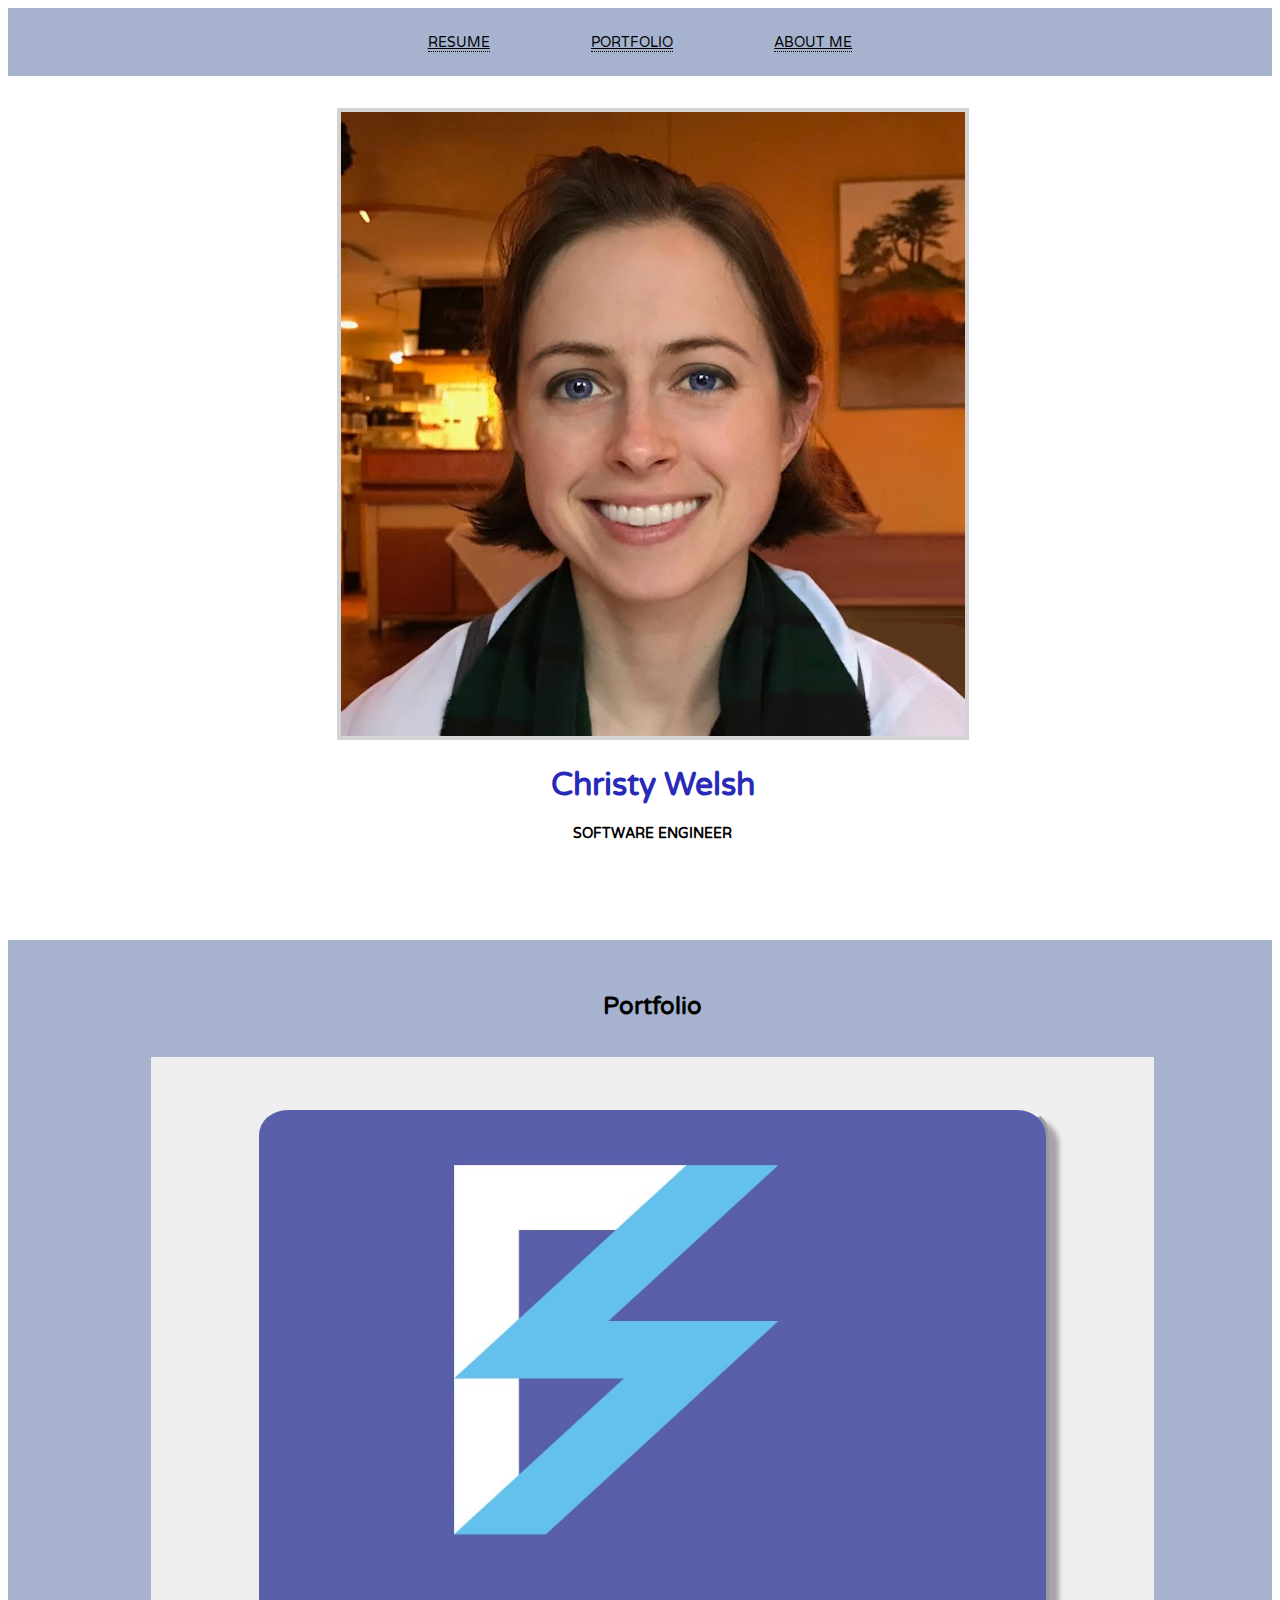
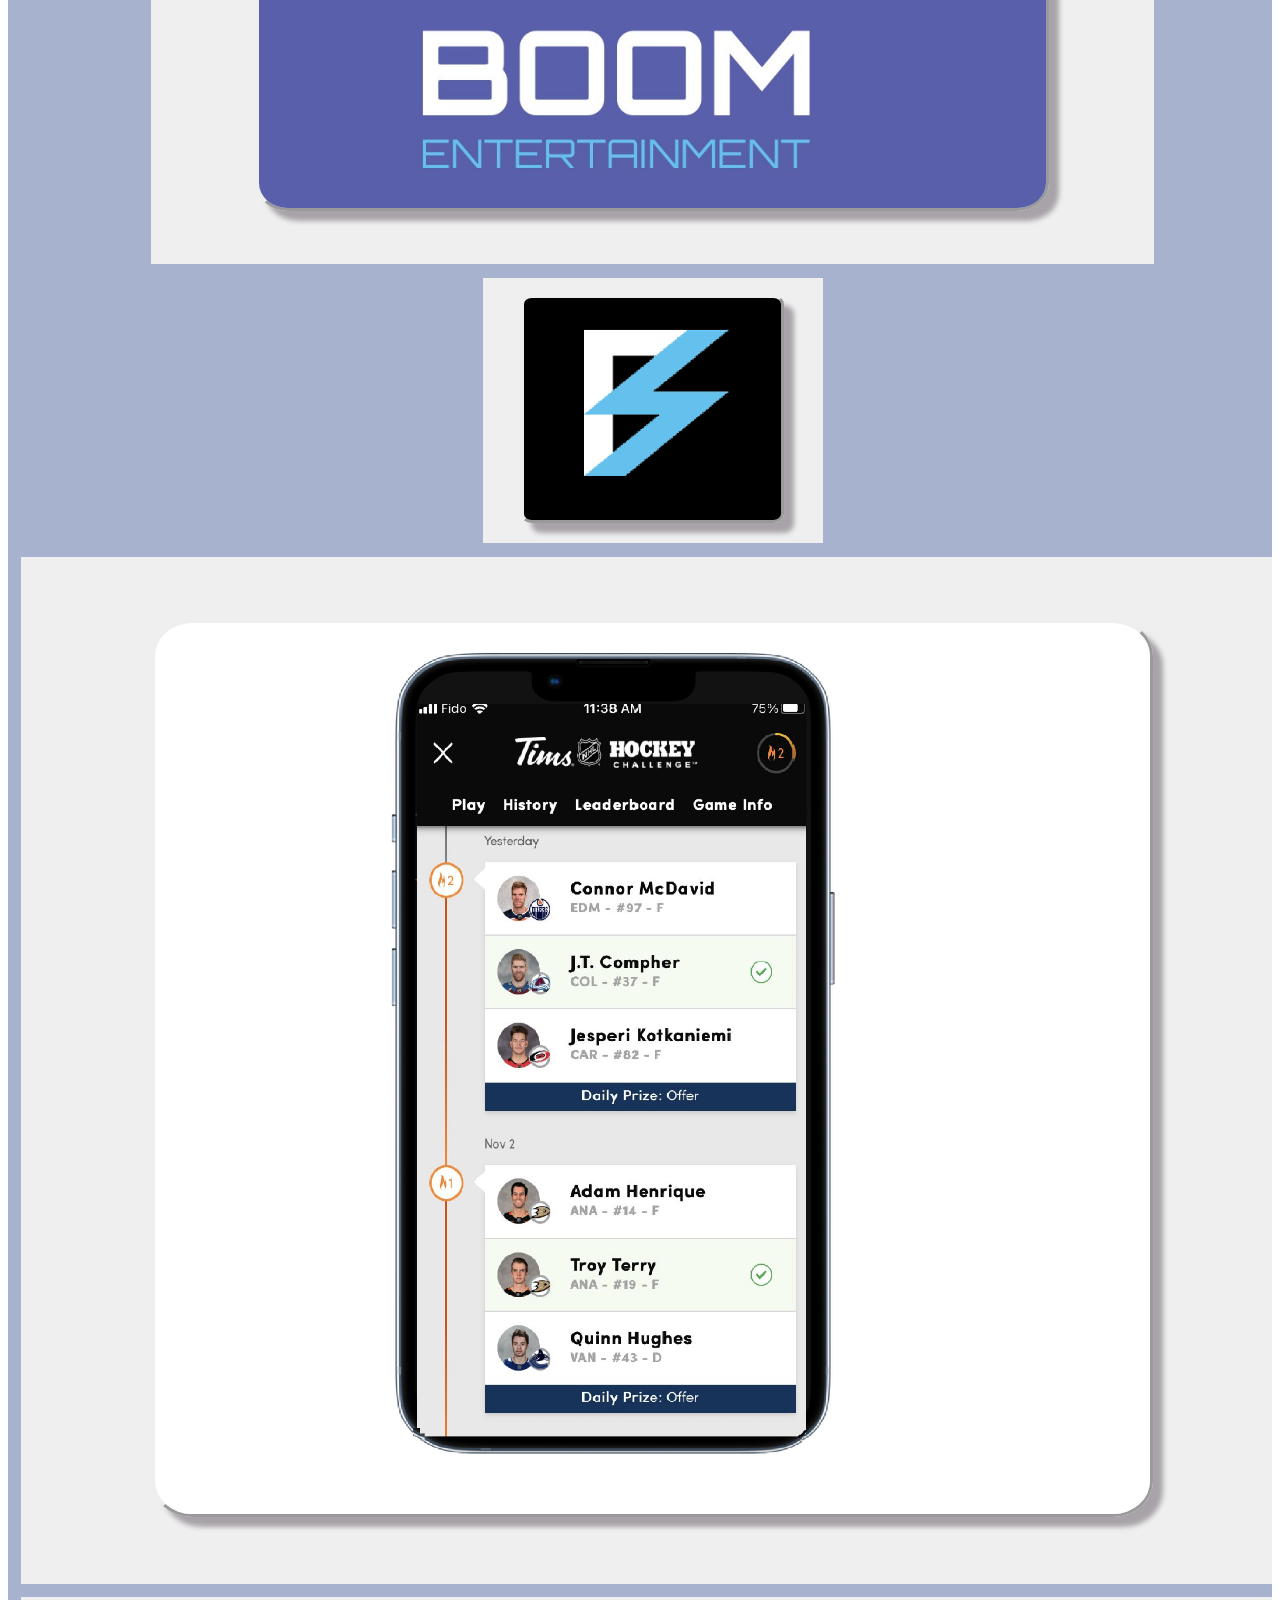
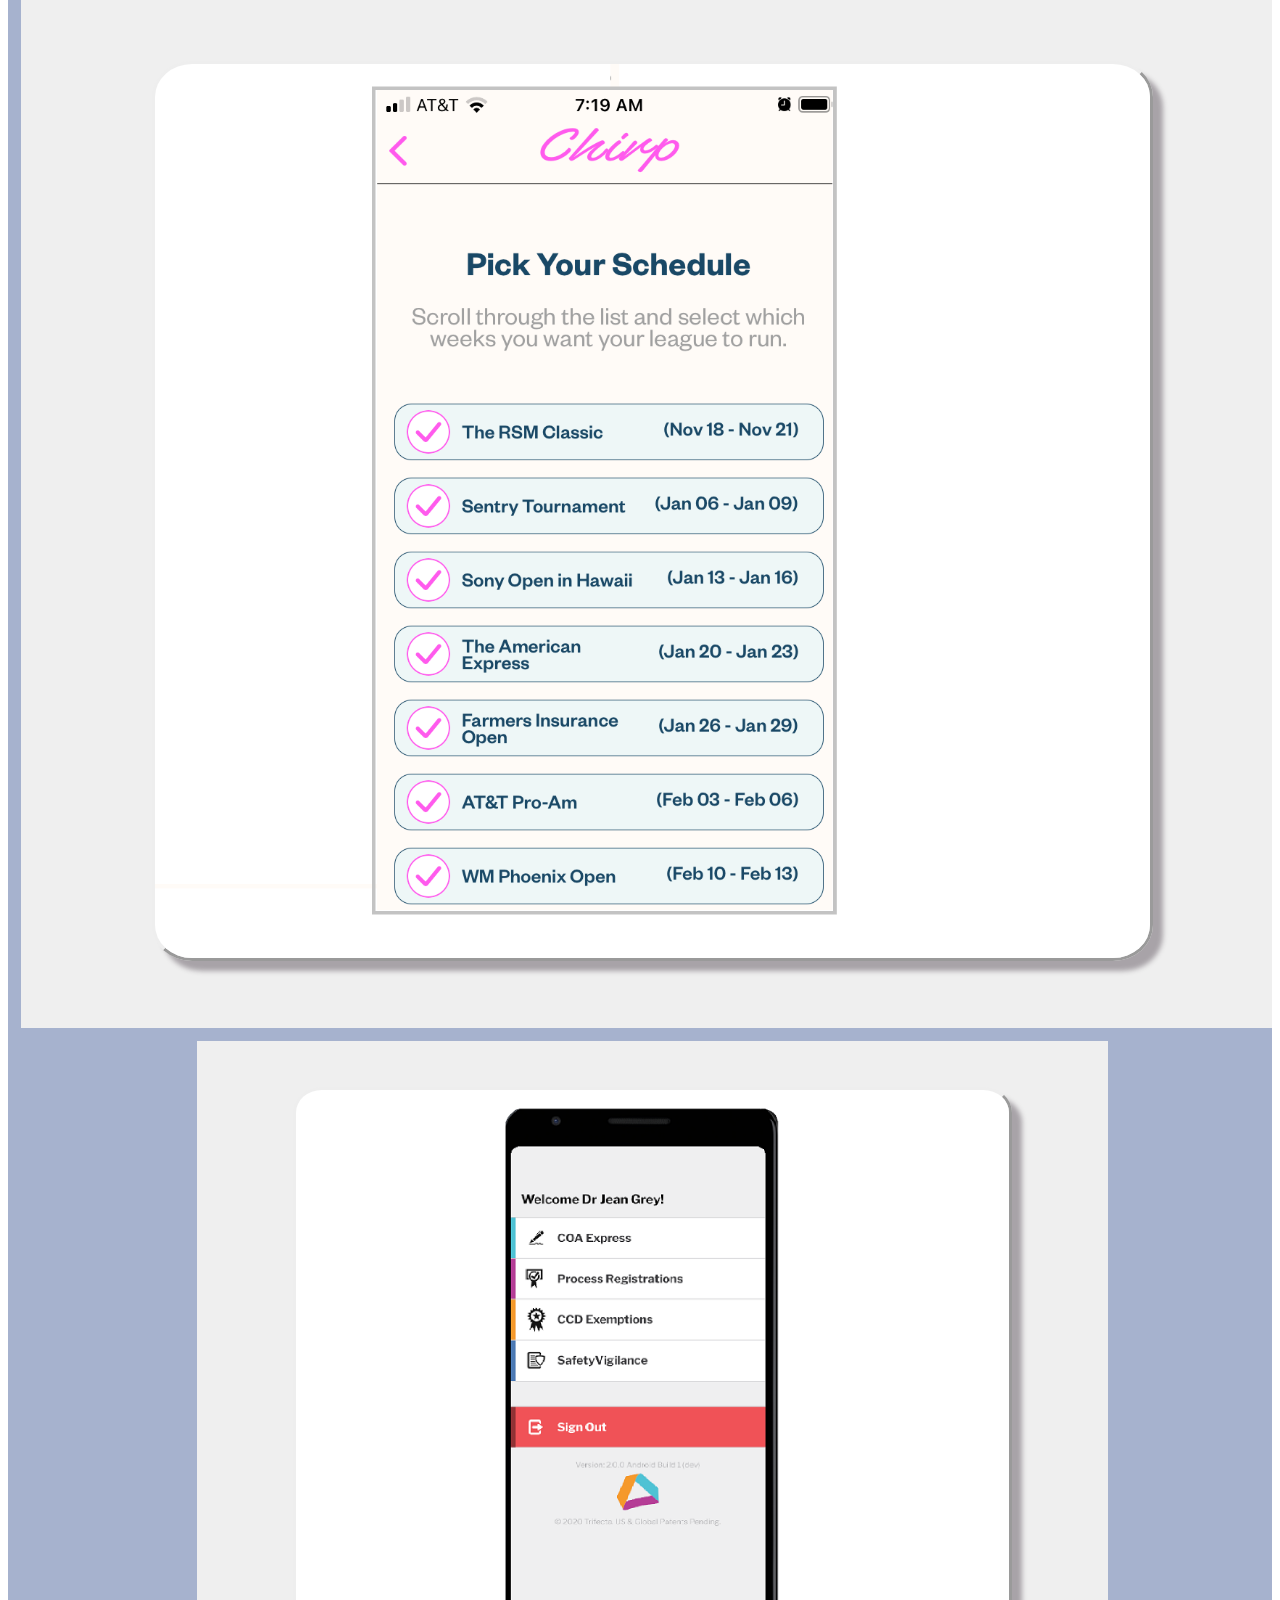
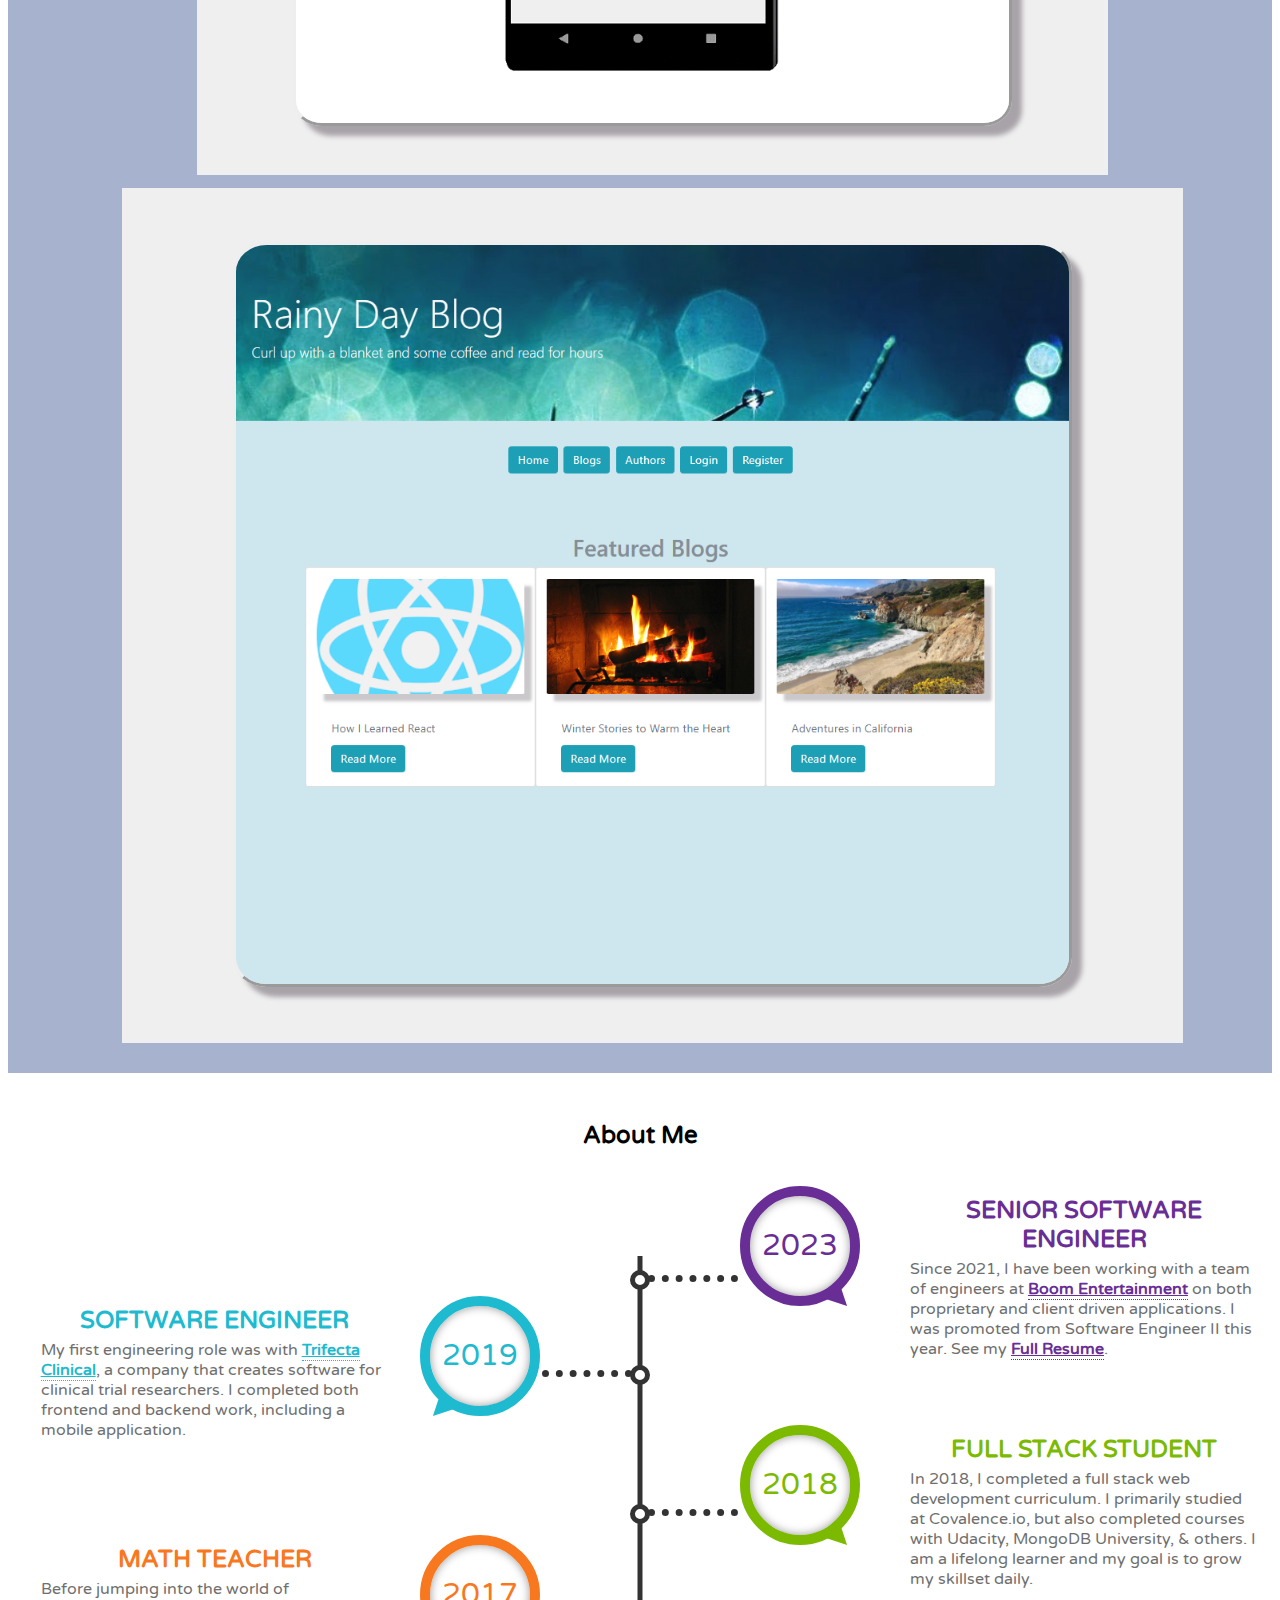
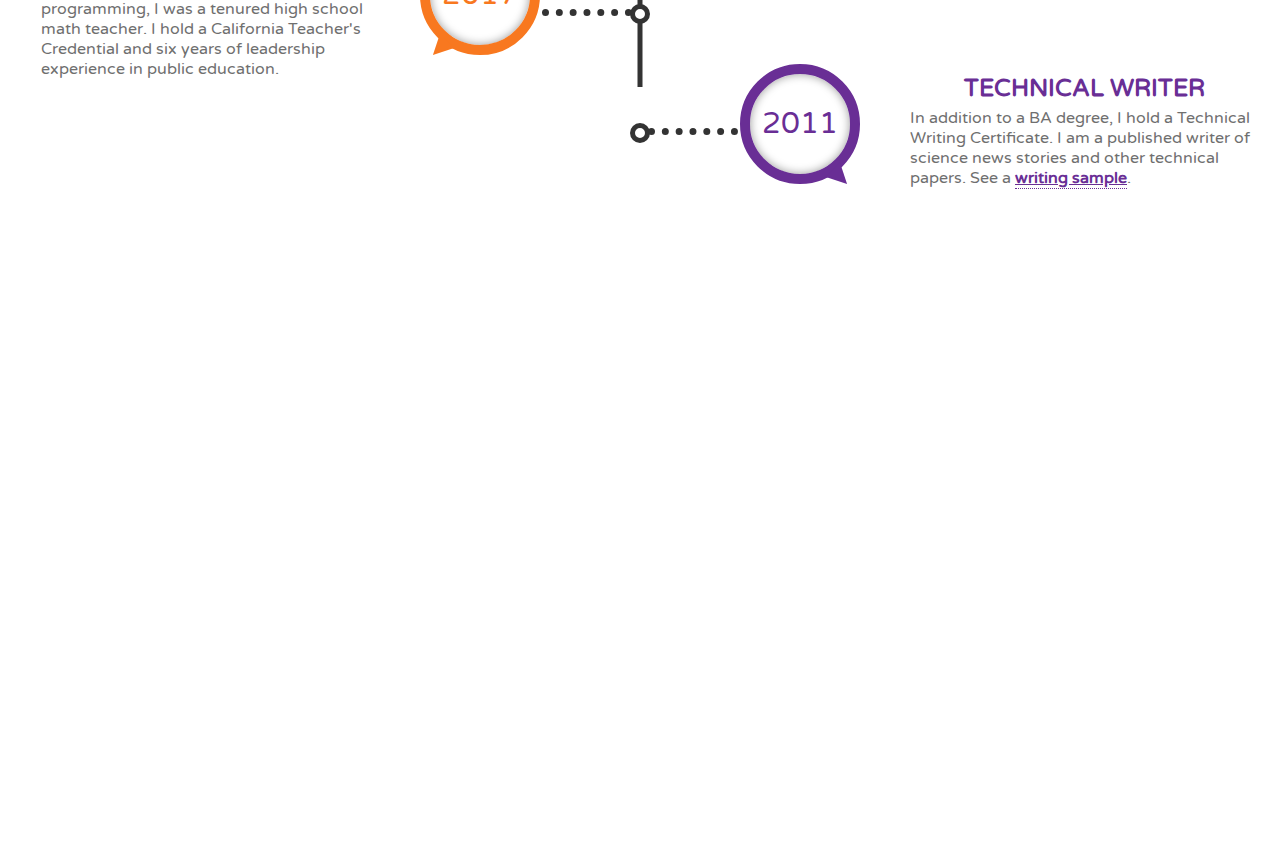
==== commit 16e40a06: "update timeline" ====
--- a/indexhh.html
+++ b/indexhh.html
@@ -219,13 +219,13 @@
                             <div class="timeline-content">
                                 <span class="year">2023</span>
                                 <div class="inner-content">
-                                    <h3 class="title">Software<br>Engineer II</h3>
+                                    <h3 class="title">Senior Software<br>Engineer</h3>
                                     <p class="description">
                                         Since 2021, I have been working with a team of engineers at <a target="_blank"
                                             class="timelineresume" href='https://www.booment.com'>Boom Entertainment</a>
                                         on
                                         both proprietary and client driven
-                                        applications. See my <a target="_blank" href='./WebResume.pdf'
+                                        applications. I was promoted from Software Engineer II this year. See my <a target="_blank" href='./WebResume.pdf'
                                             class="timelineresume">Full
                                             Resume</a>.
                                     </p>
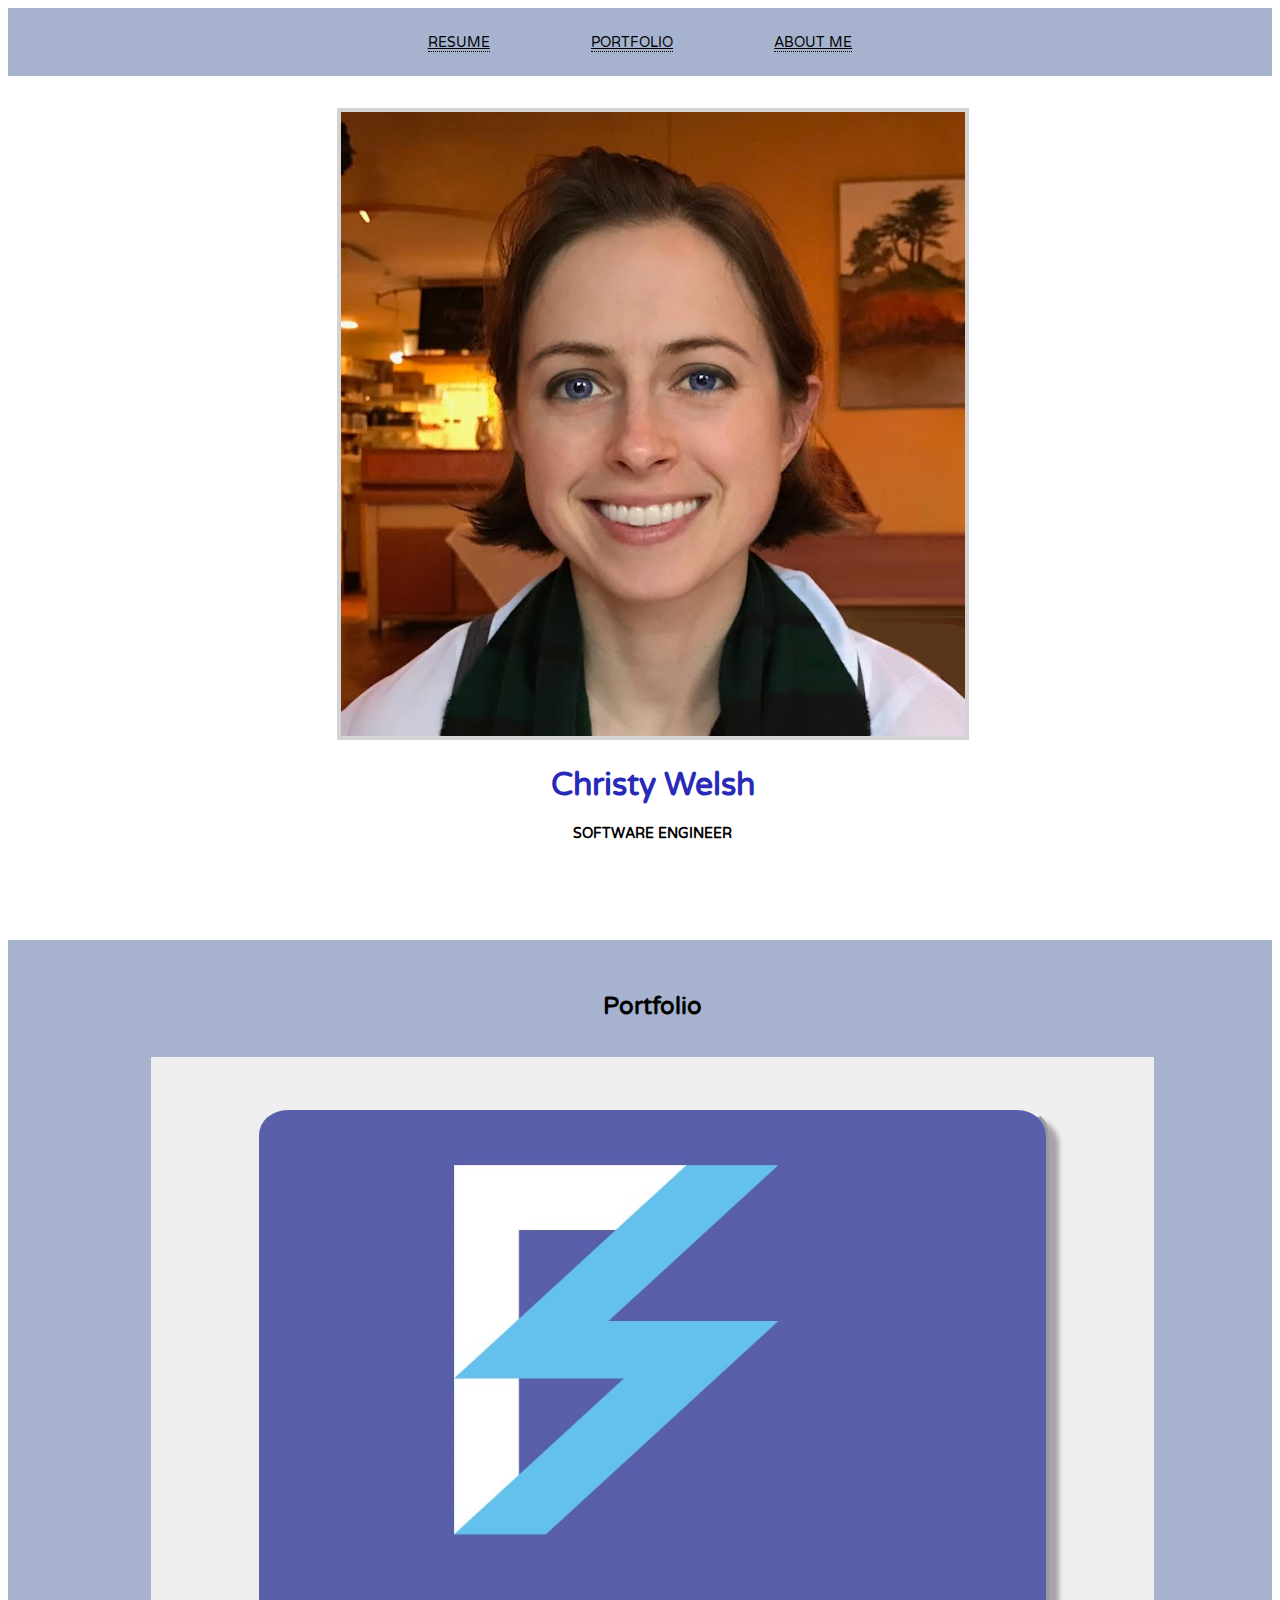
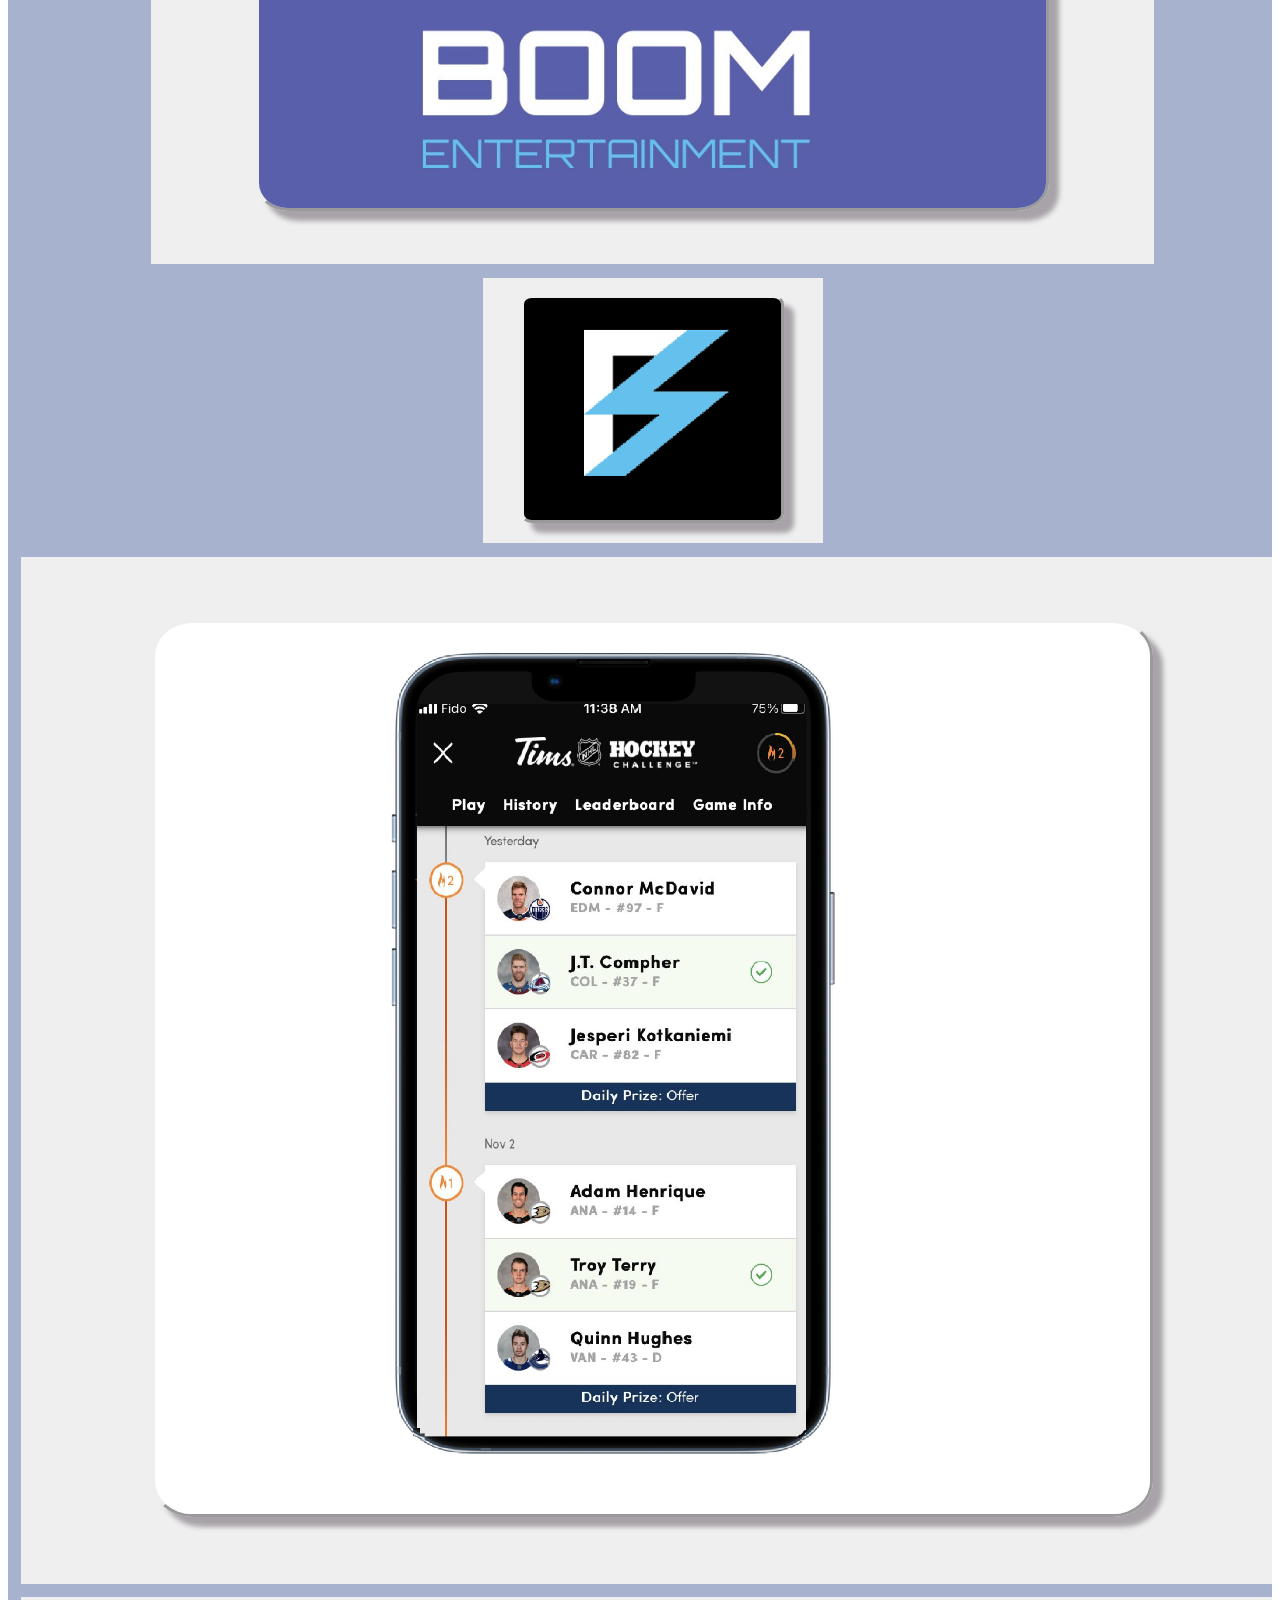
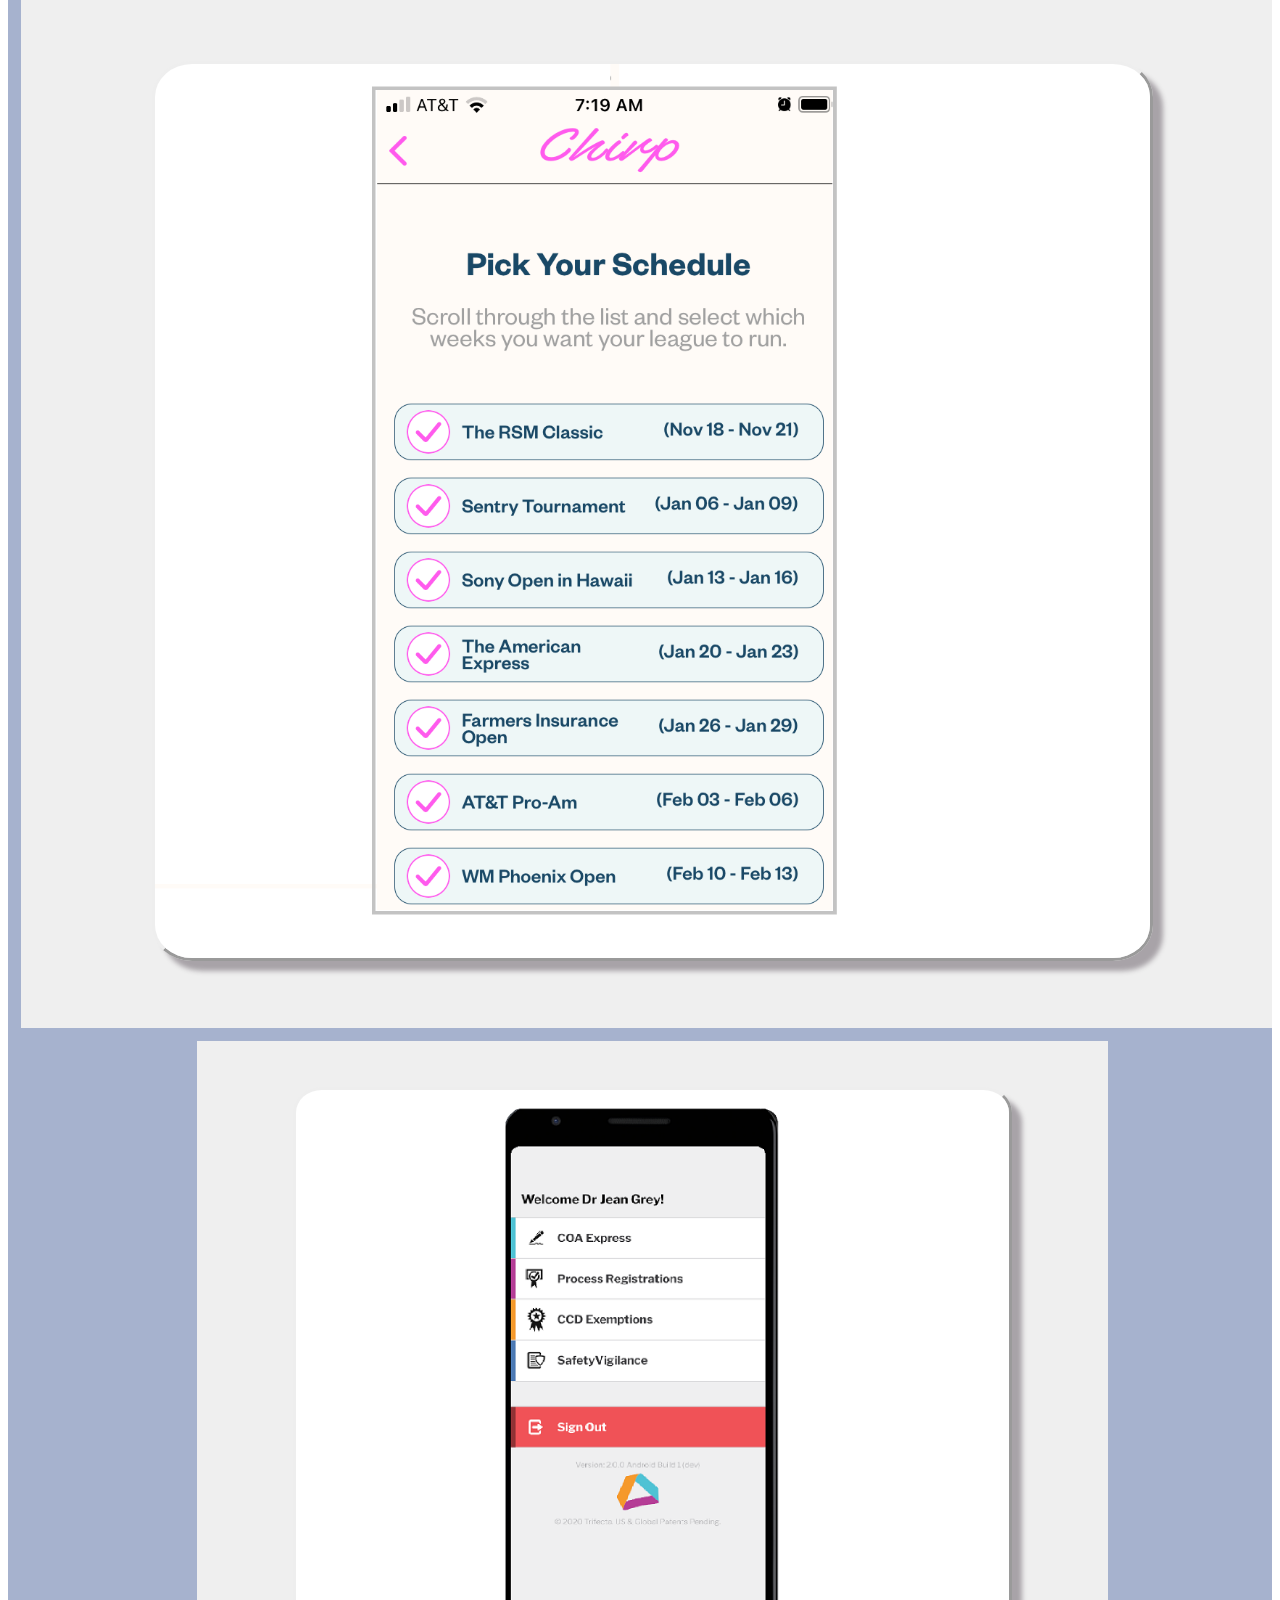
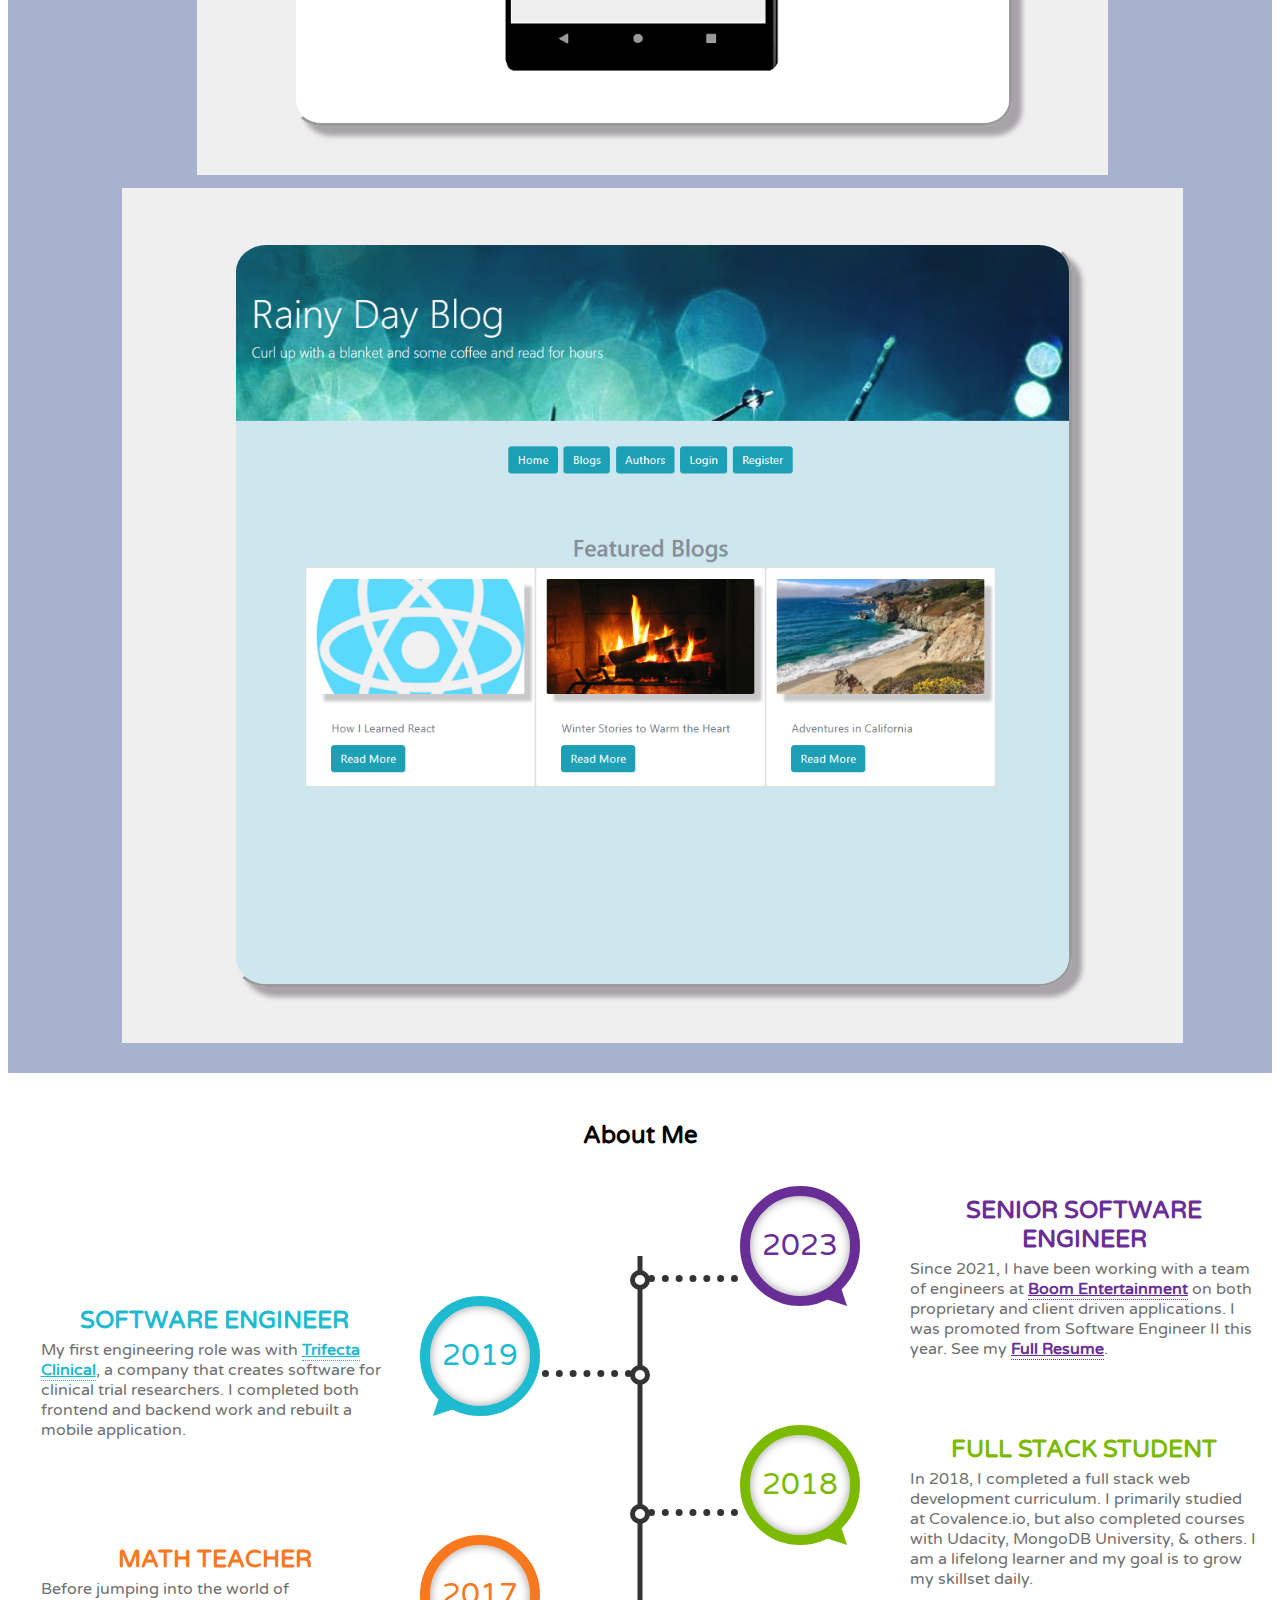
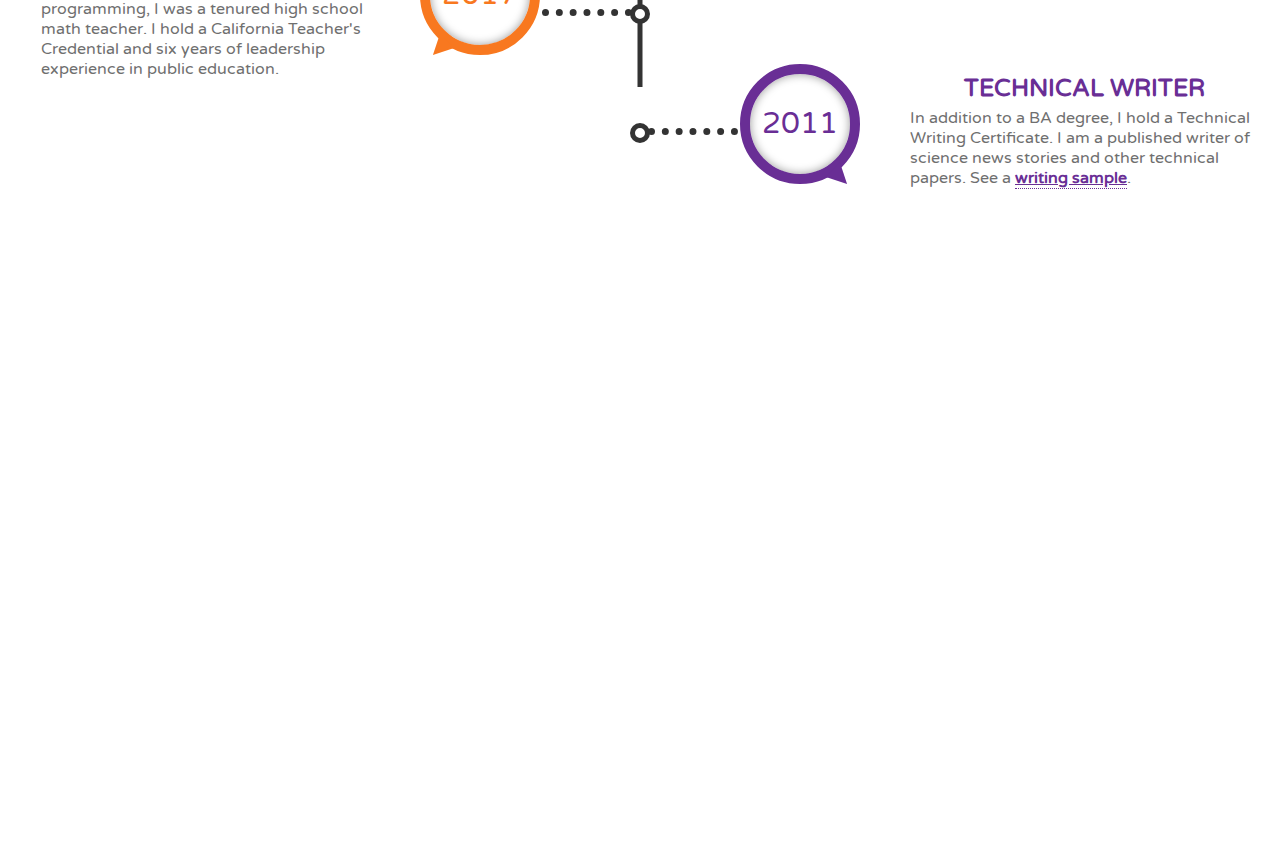
==== commit 43618354: "update trifecta description" ====
--- a/indexhh.html
+++ b/indexhh.html
@@ -242,7 +242,7 @@
                                             href='https://www.trifectaclinical.com'>Trifecta Clinical</a>, a company
                                         that
                                         creates software for clinical trial researchers. I completed both frontend and
-                                        backend work, including a mobile application.
+                                        backend work and rebuilt a mobile application.
                                     </p>
                                 </div>
                             </div>
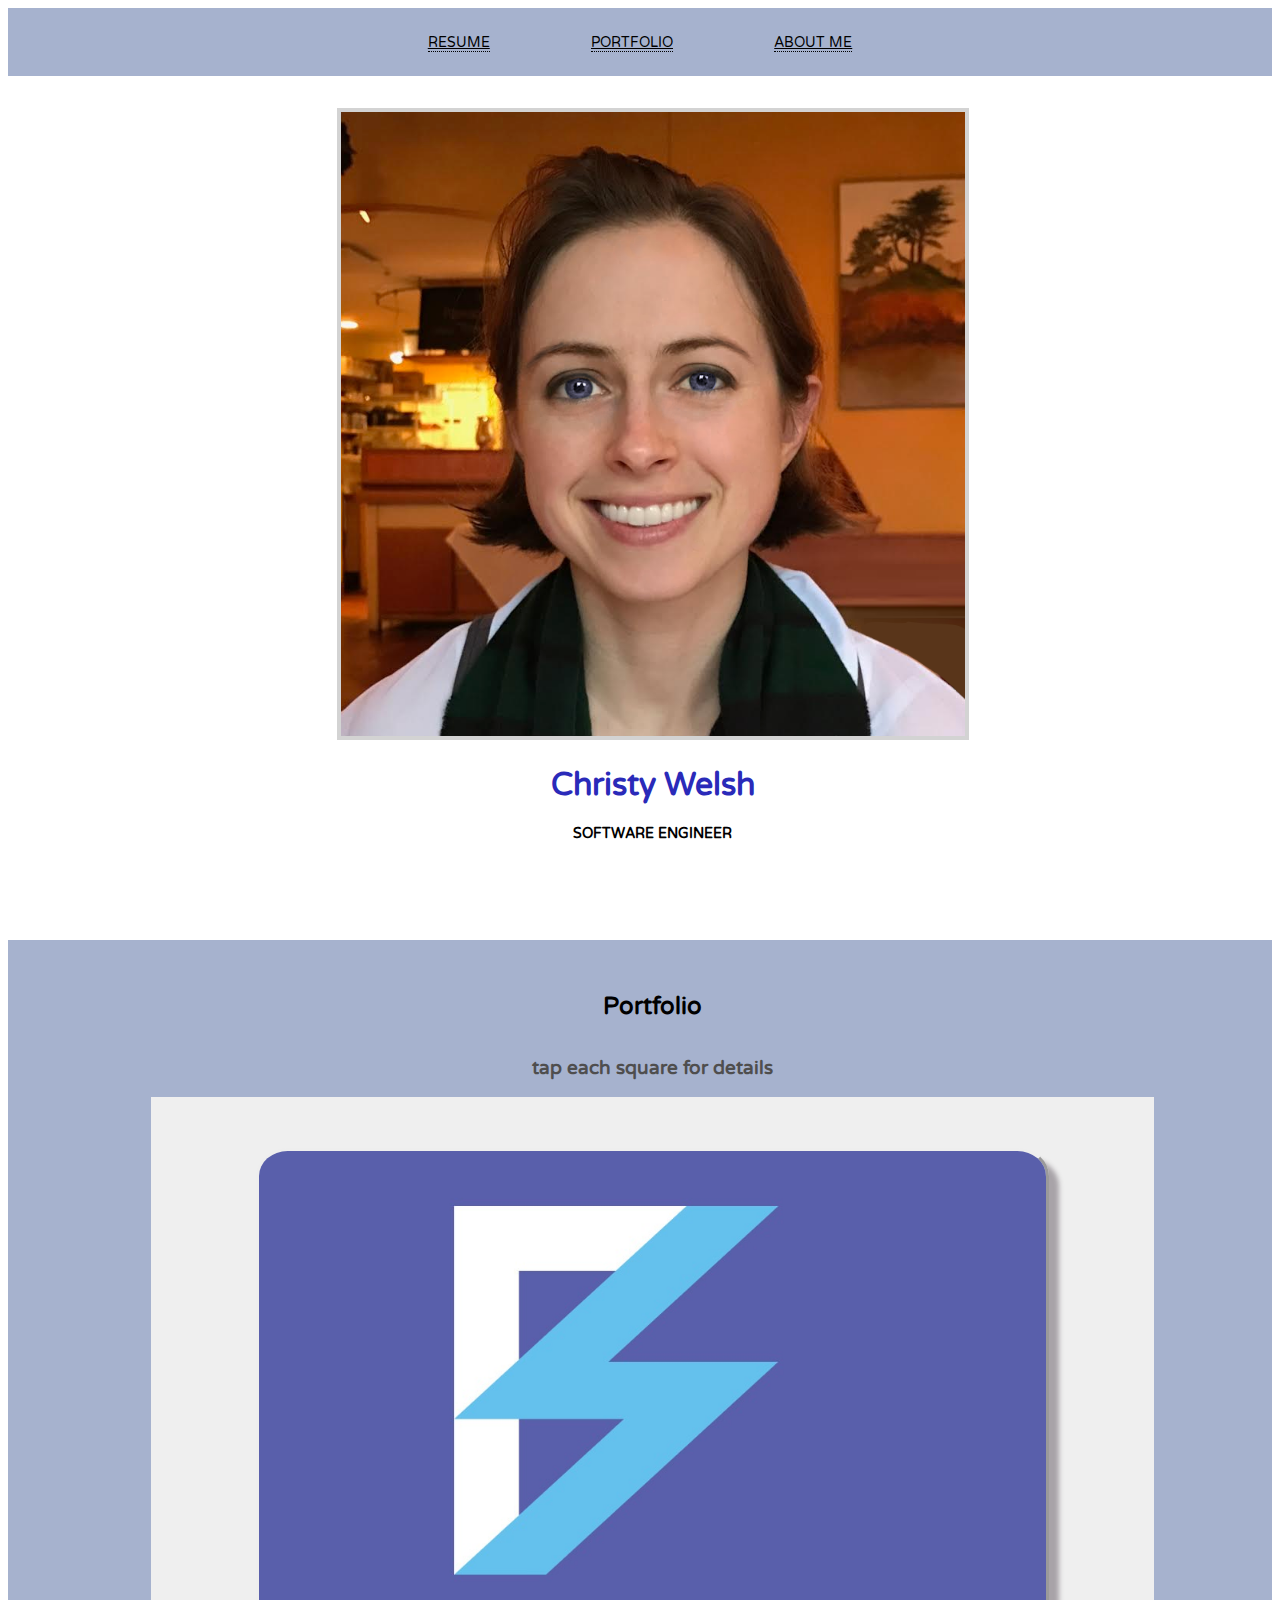
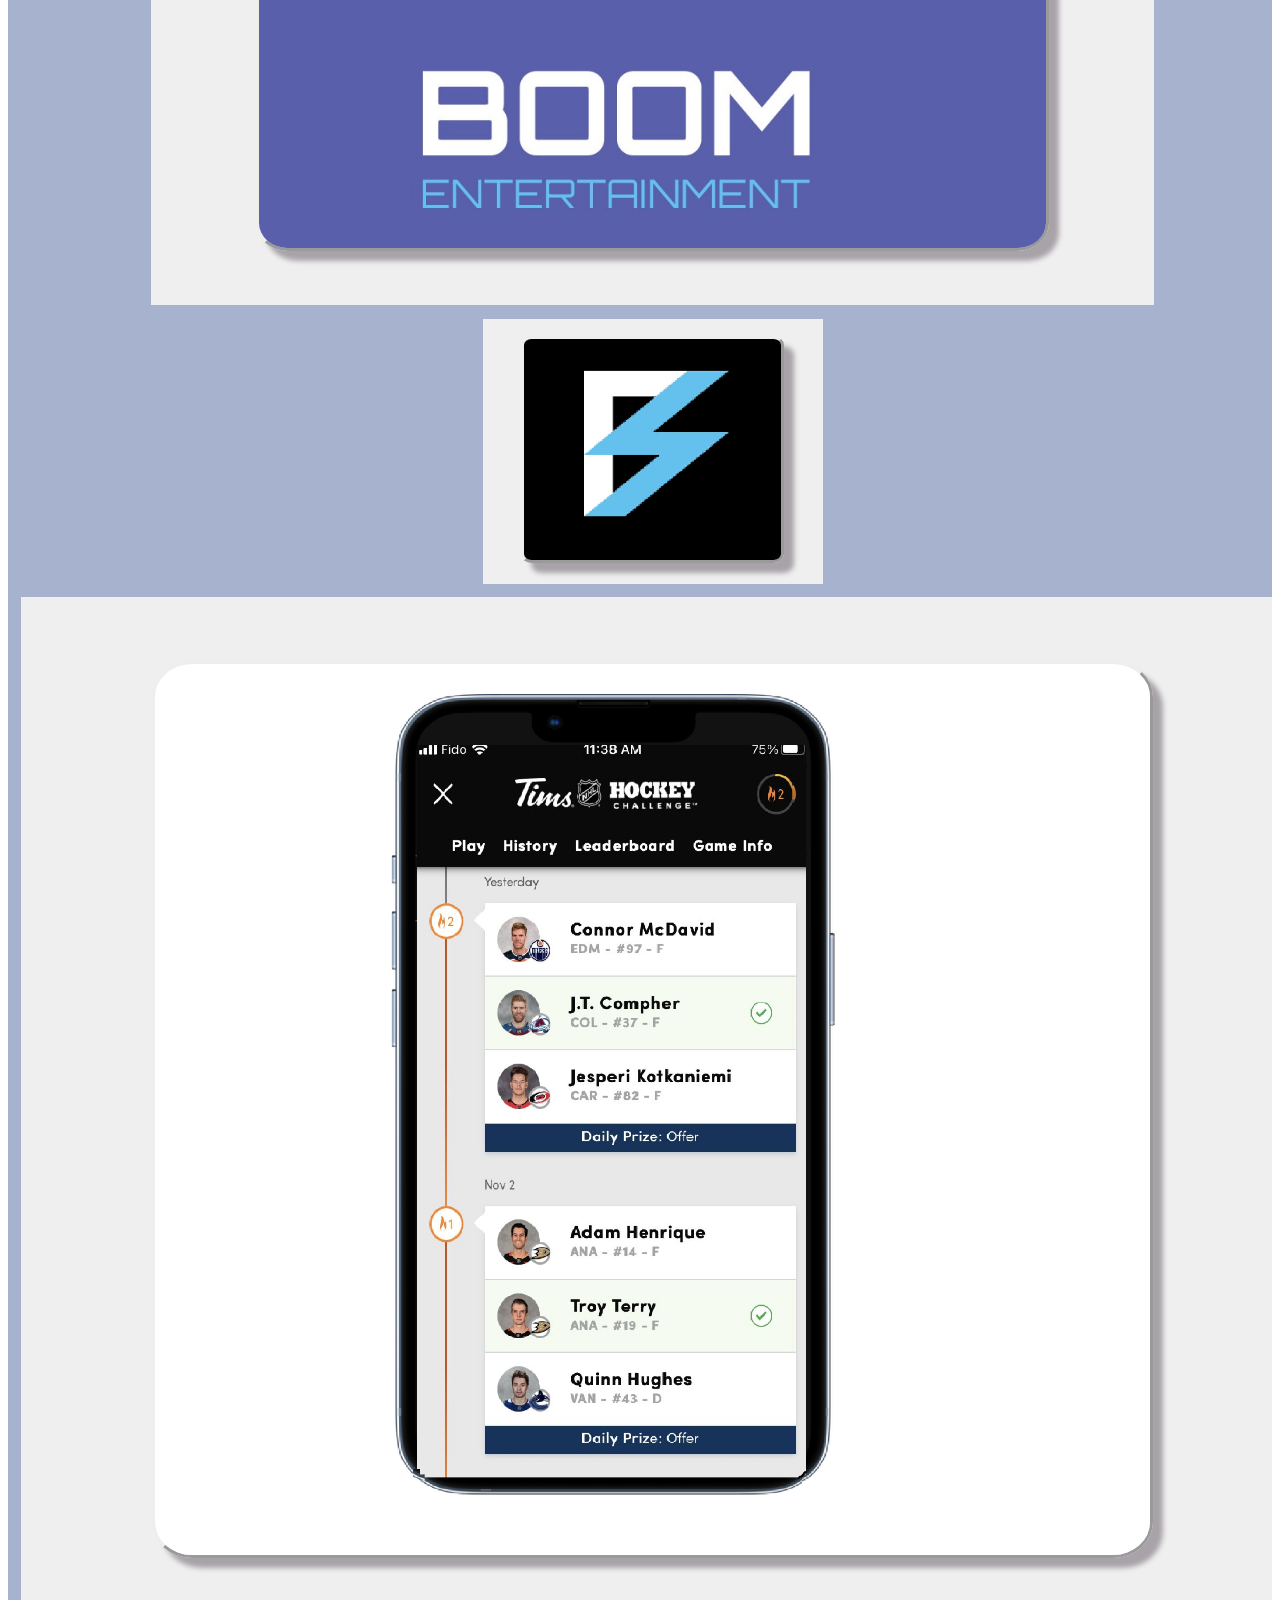
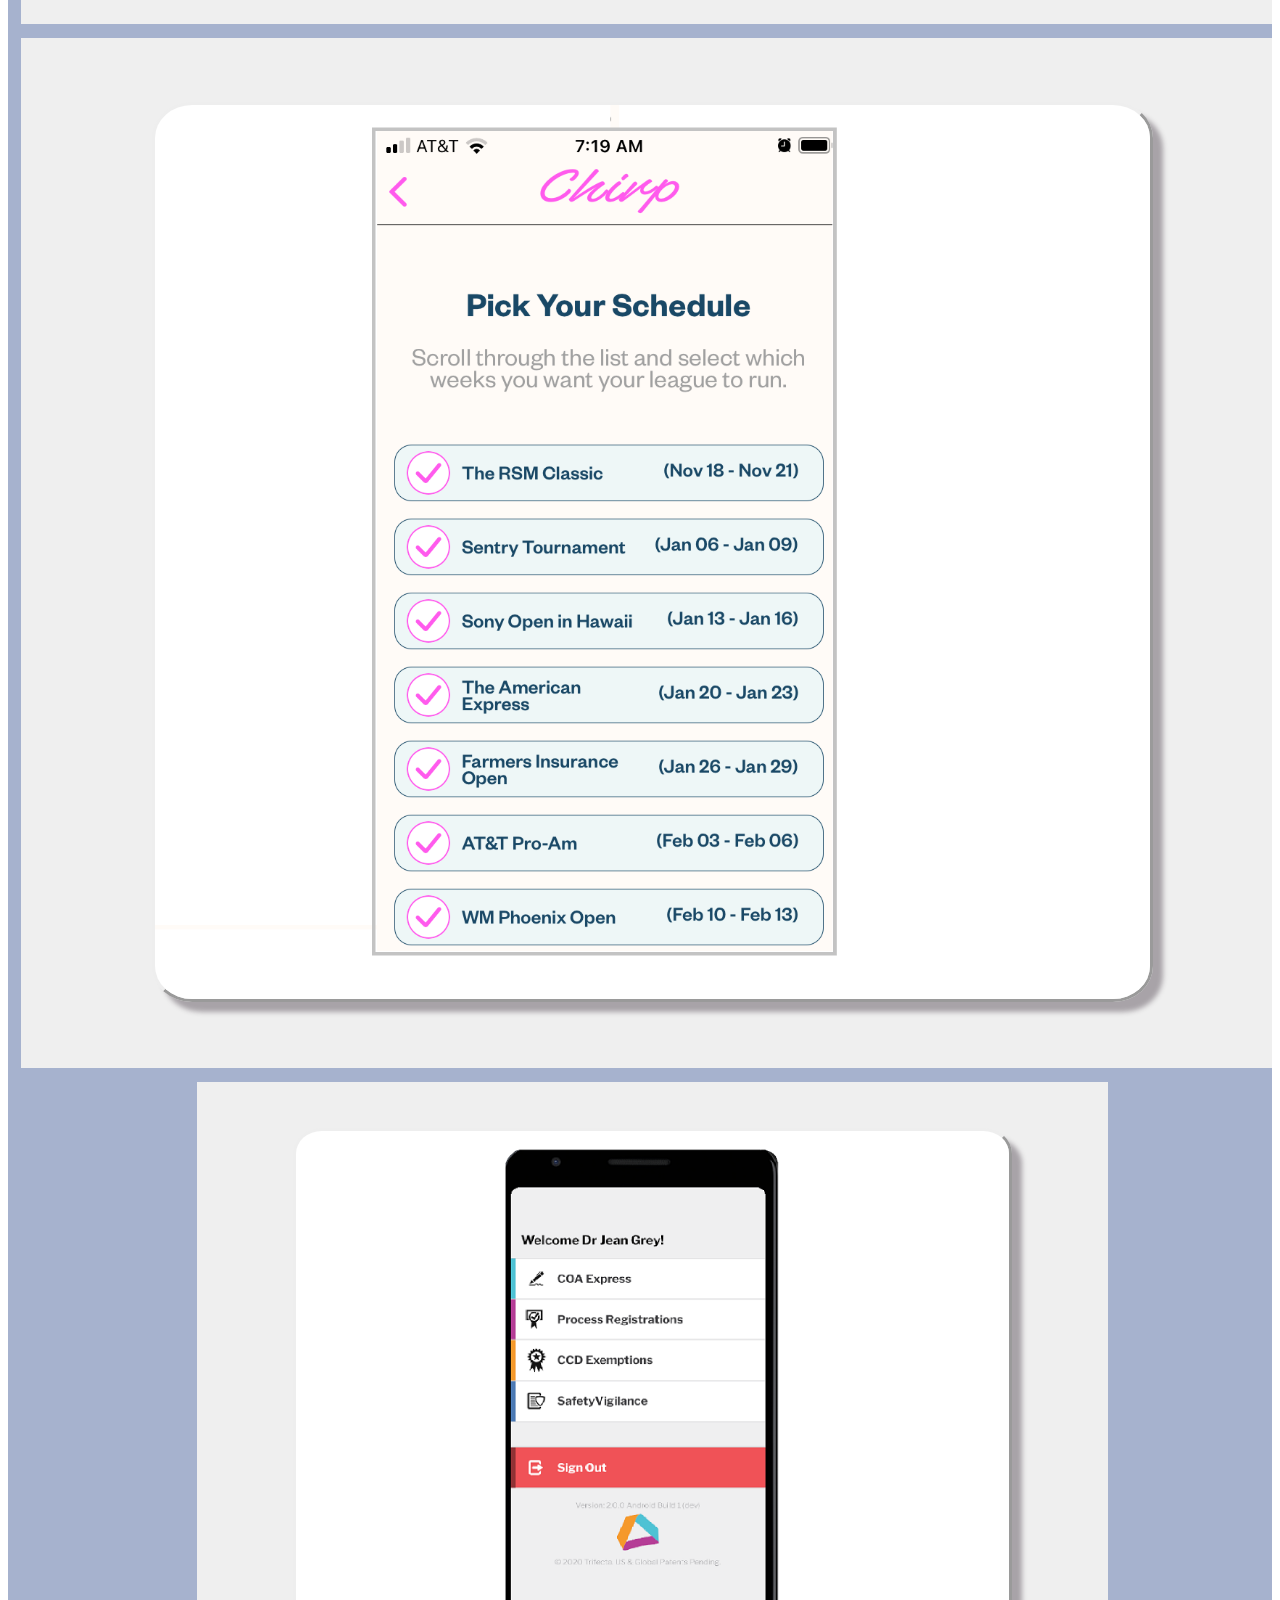
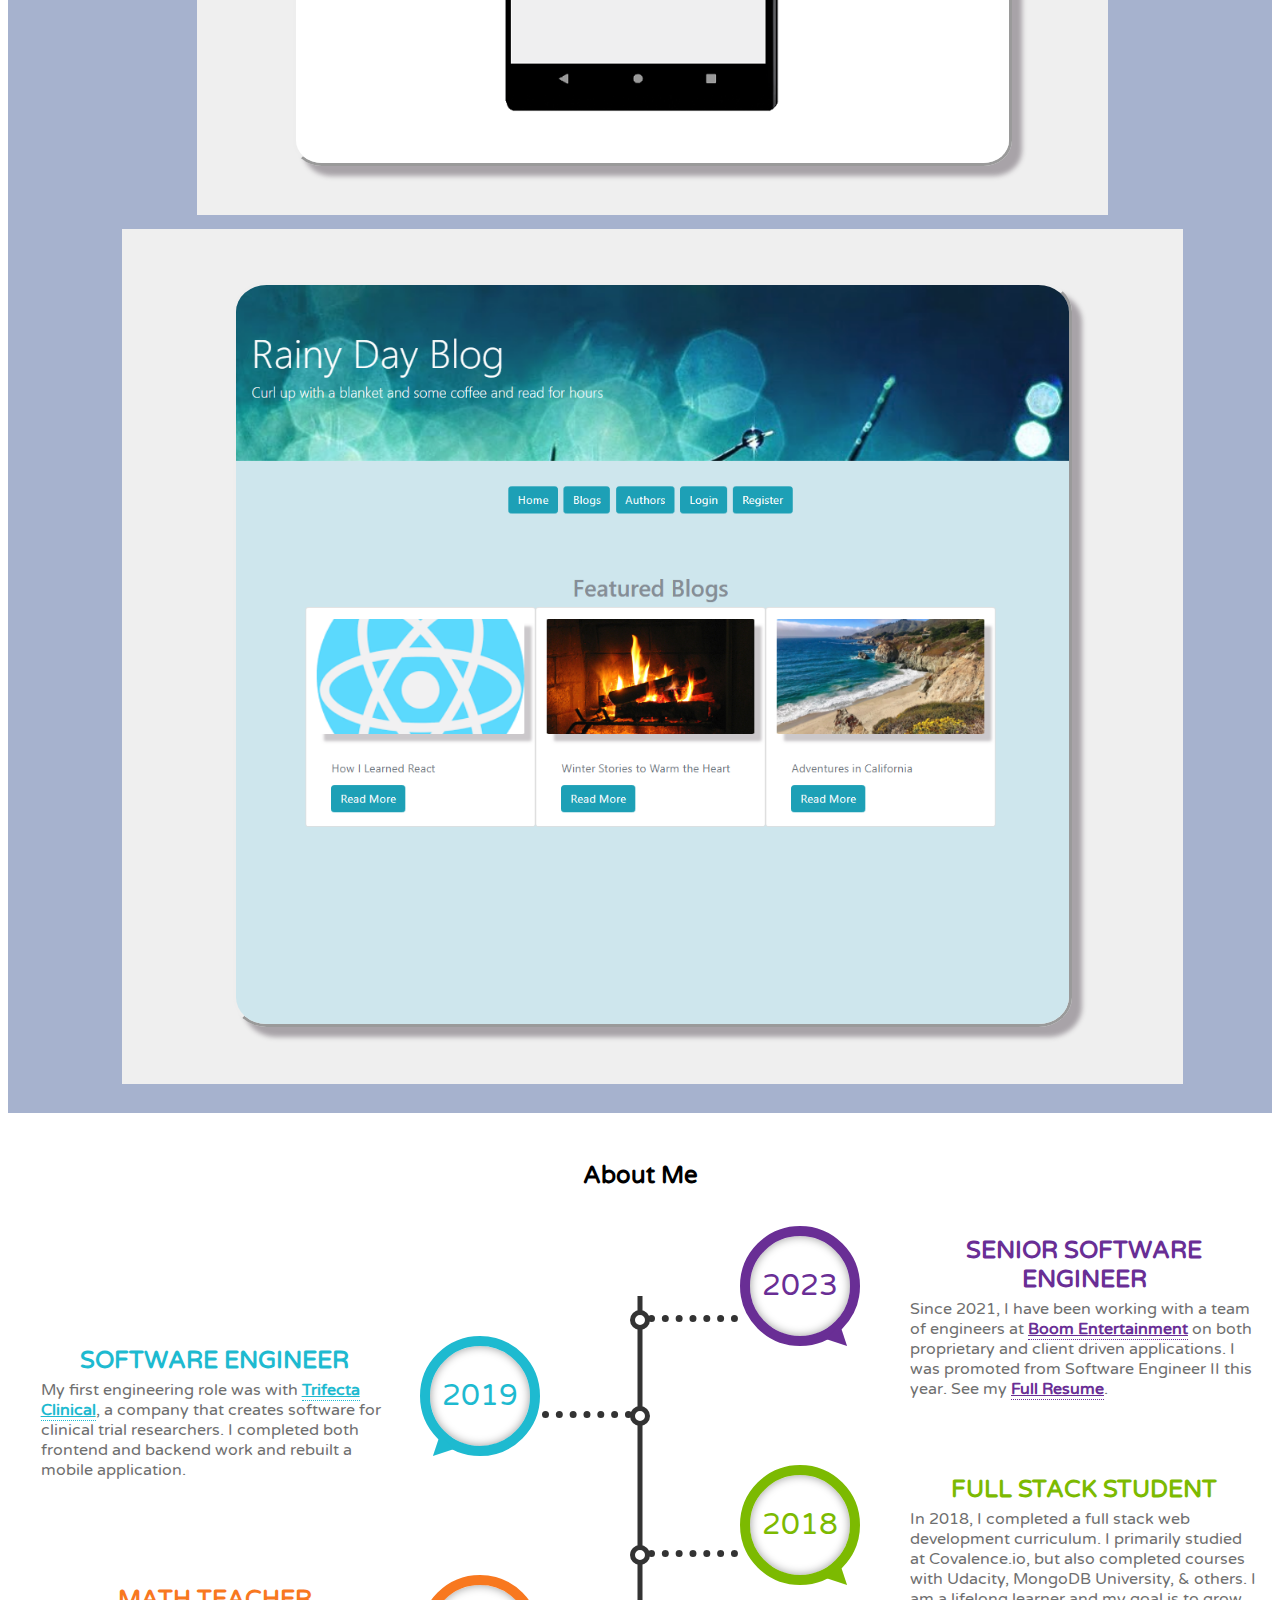
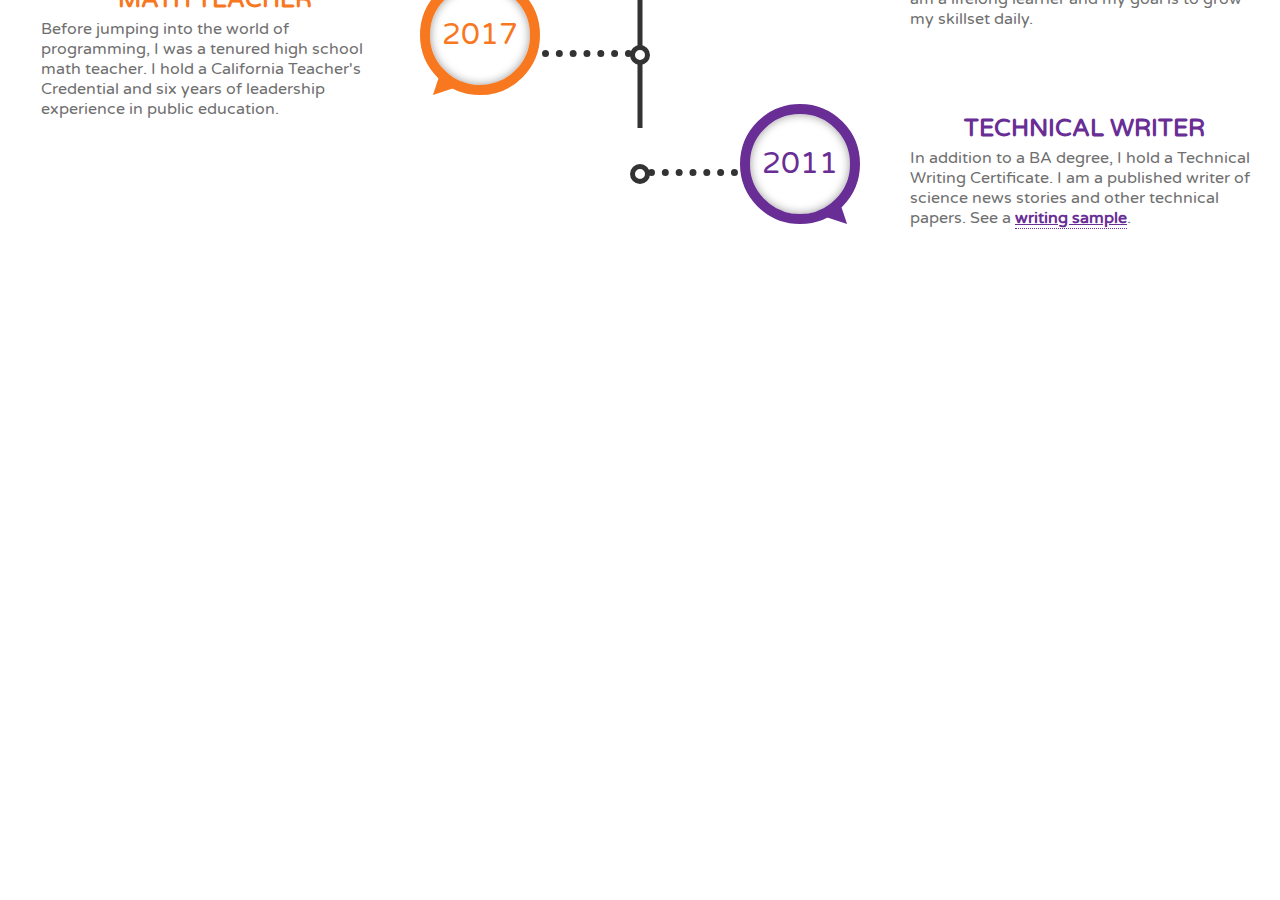
==== commit 2f31d53f: "add instructions" ====
--- a/indexhh.html
+++ b/indexhh.html
@@ -49,6 +49,7 @@
         <div id="projects">
             <div class='col-12'>
                 <h2>Portfolio</h2>
+                <h3 id="instructions">tap each square for details</h3>
             </div>
 
             <!-- boom backend -->
--- a/styleshh.css
+++ b/styleshh.css
@@ -85,6 +85,10 @@
 
 .inline {
   display: inline;
+}
+
+#instructions {
+  color: rgb(79, 78, 78);
 }
 
 #links {
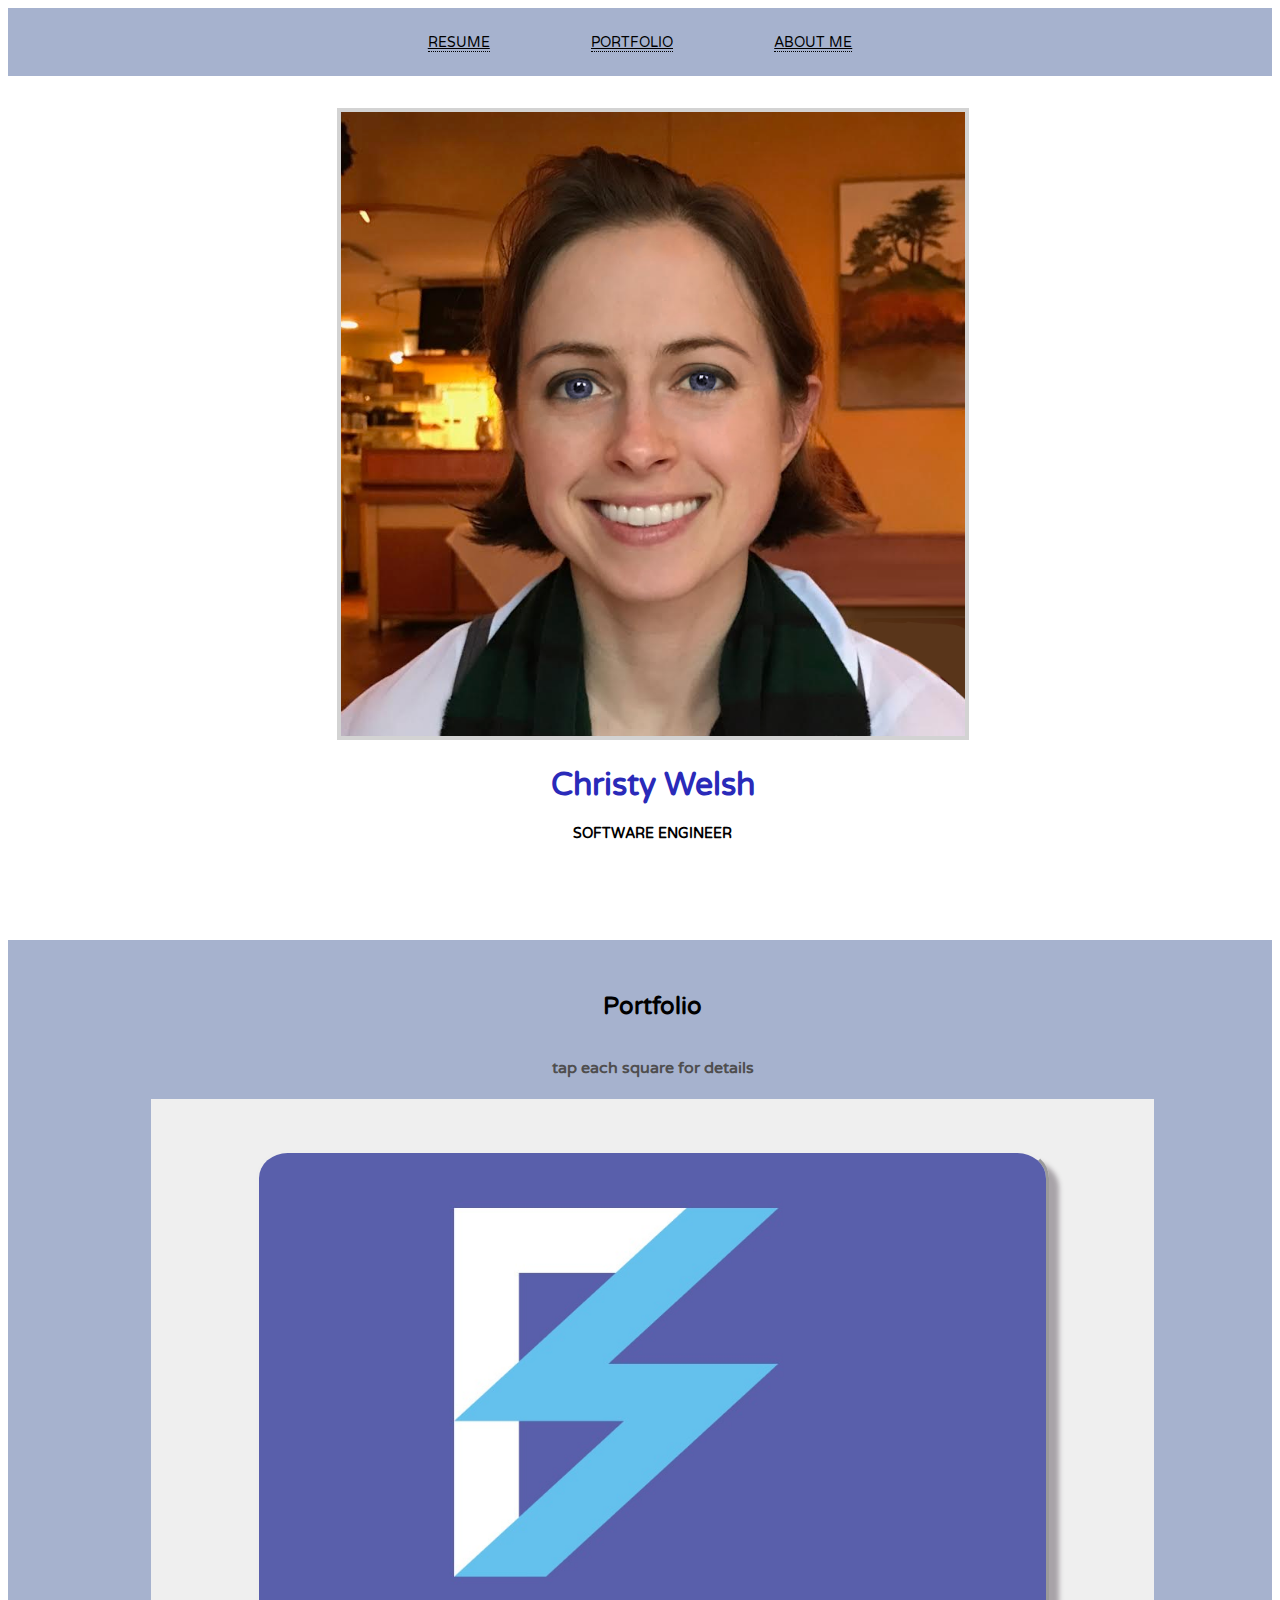
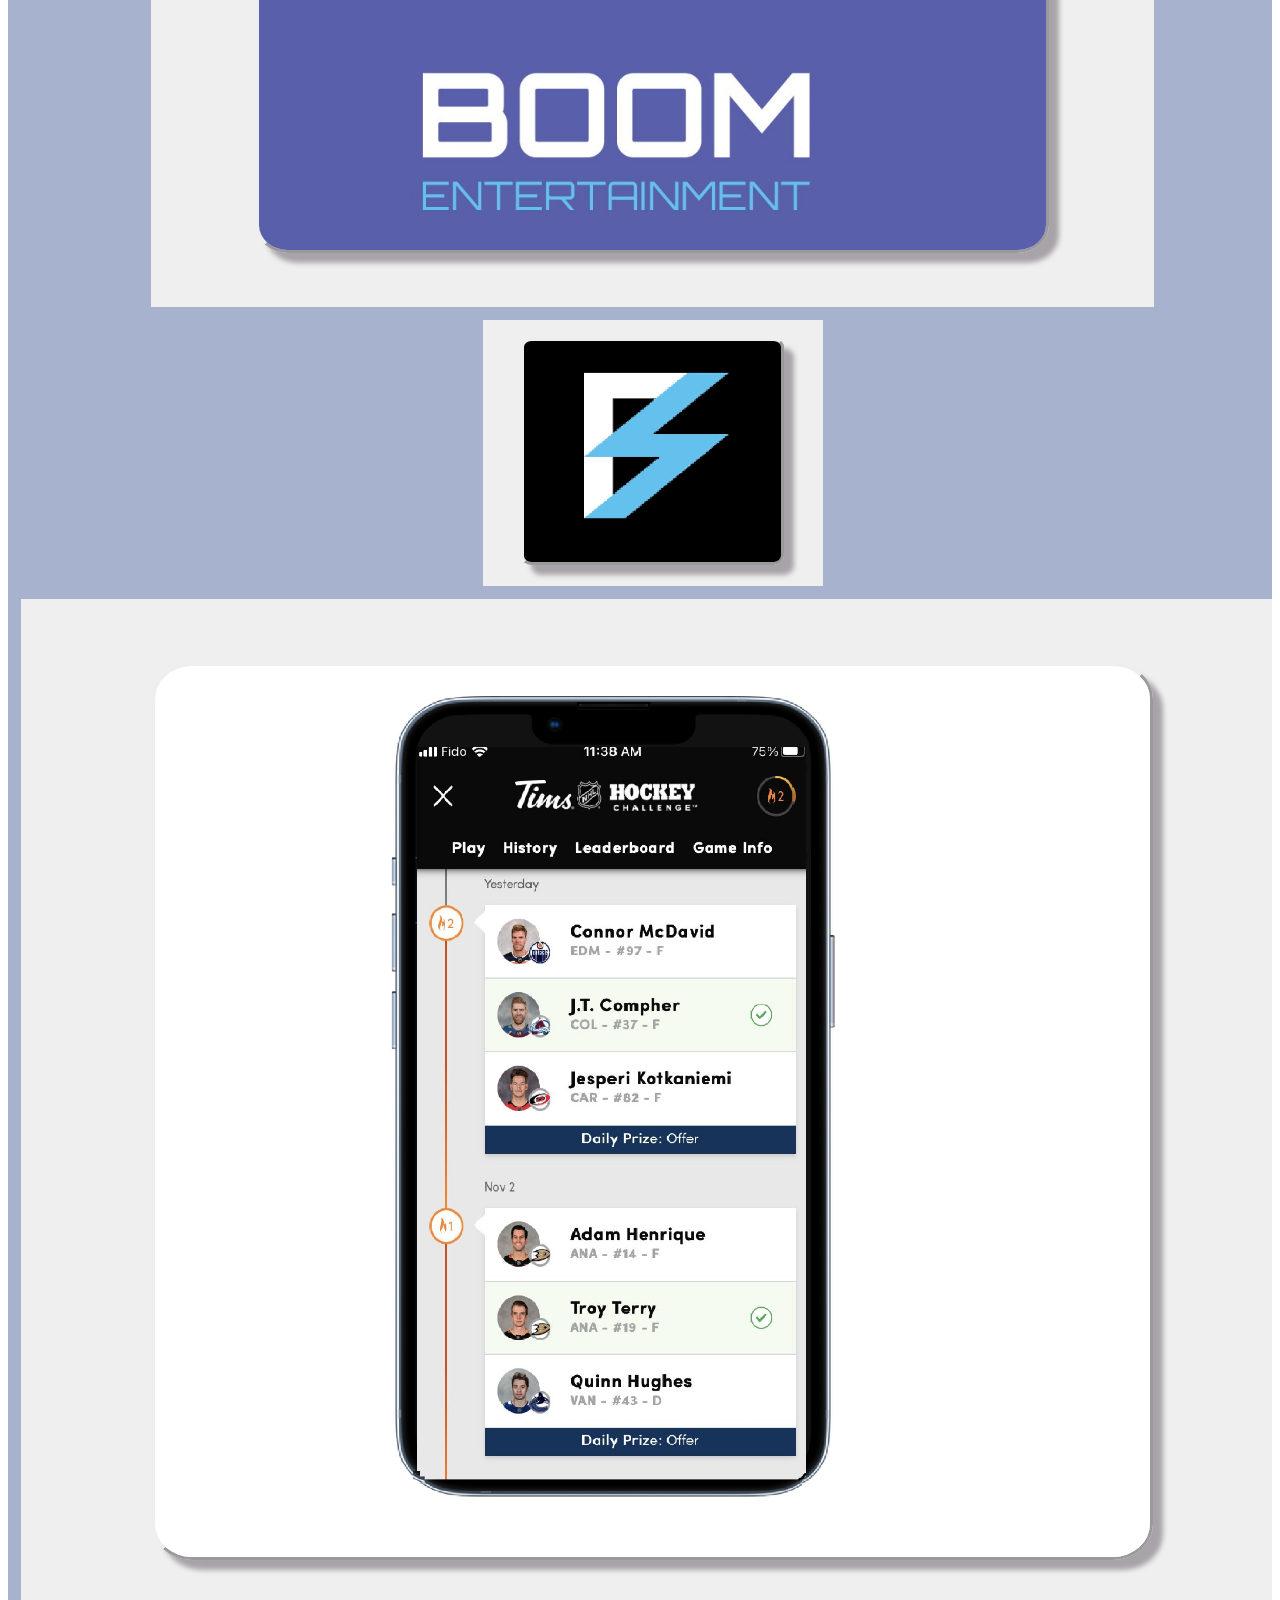
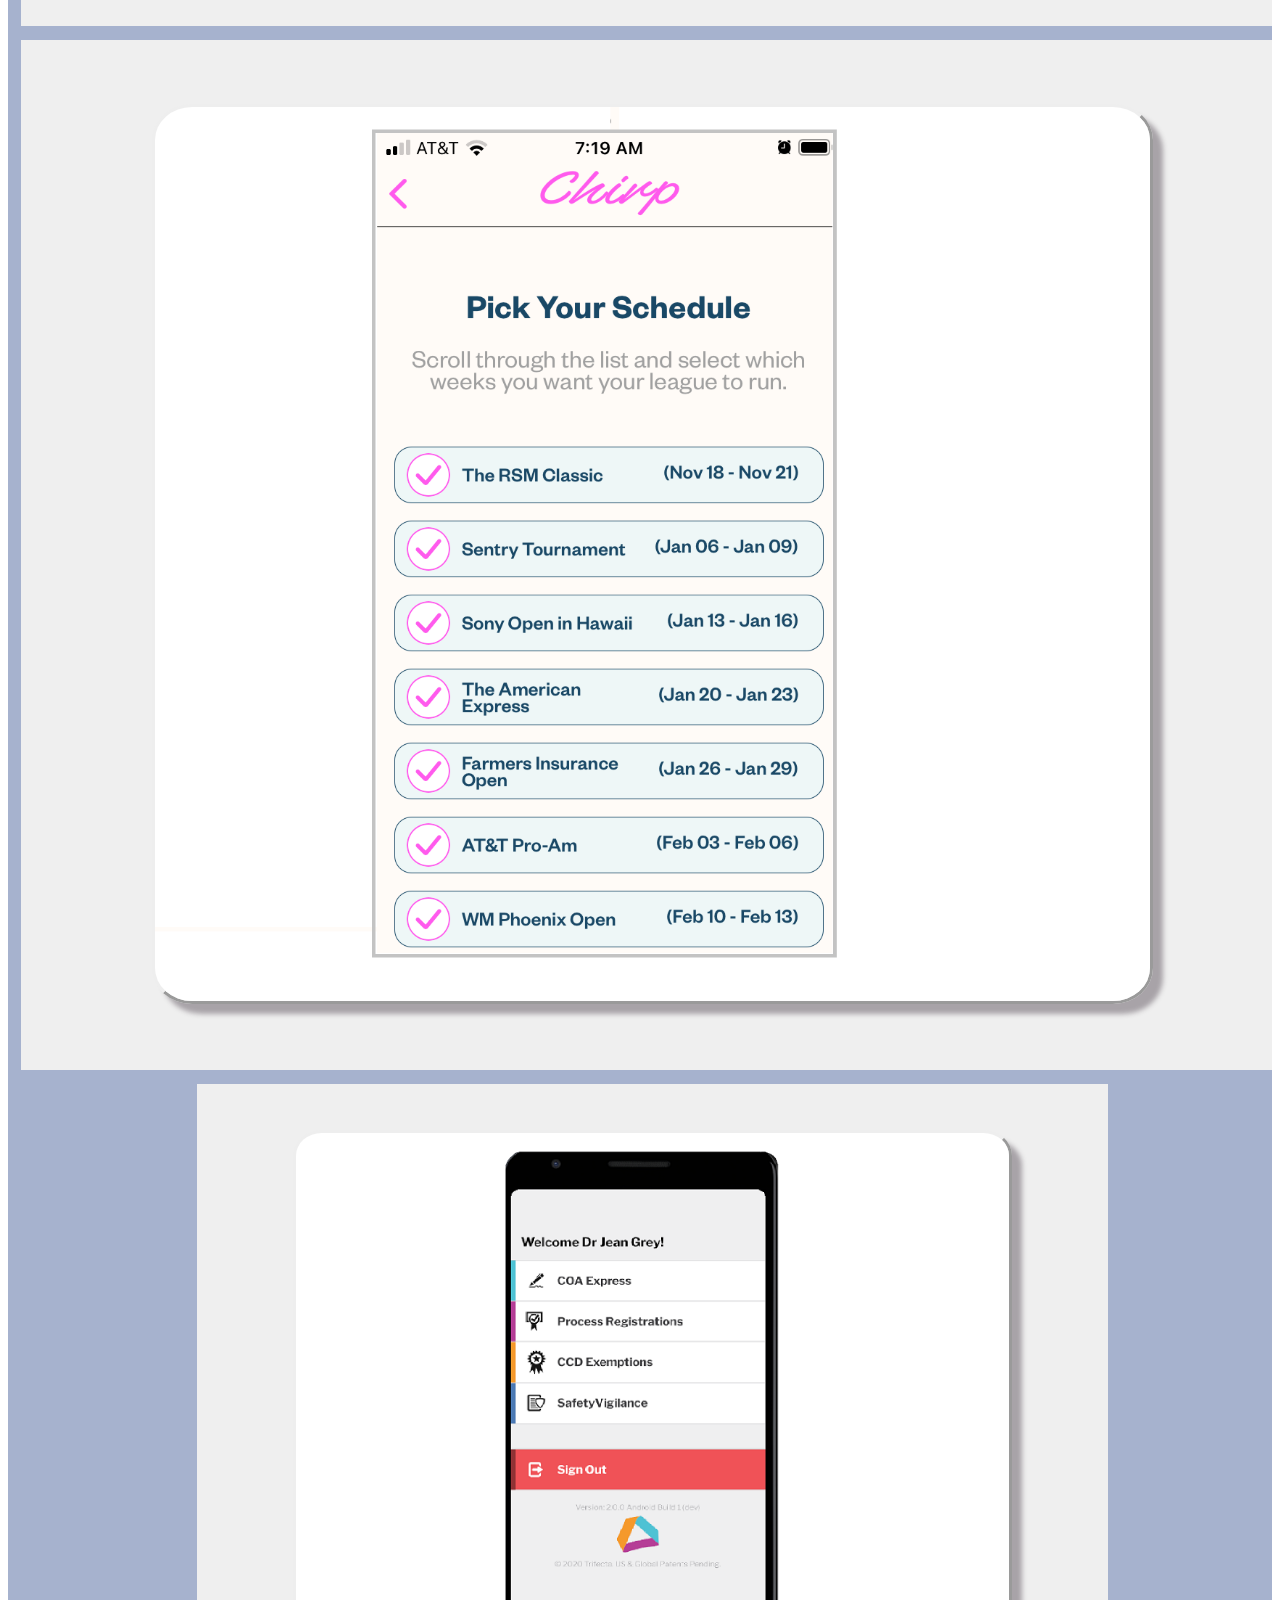
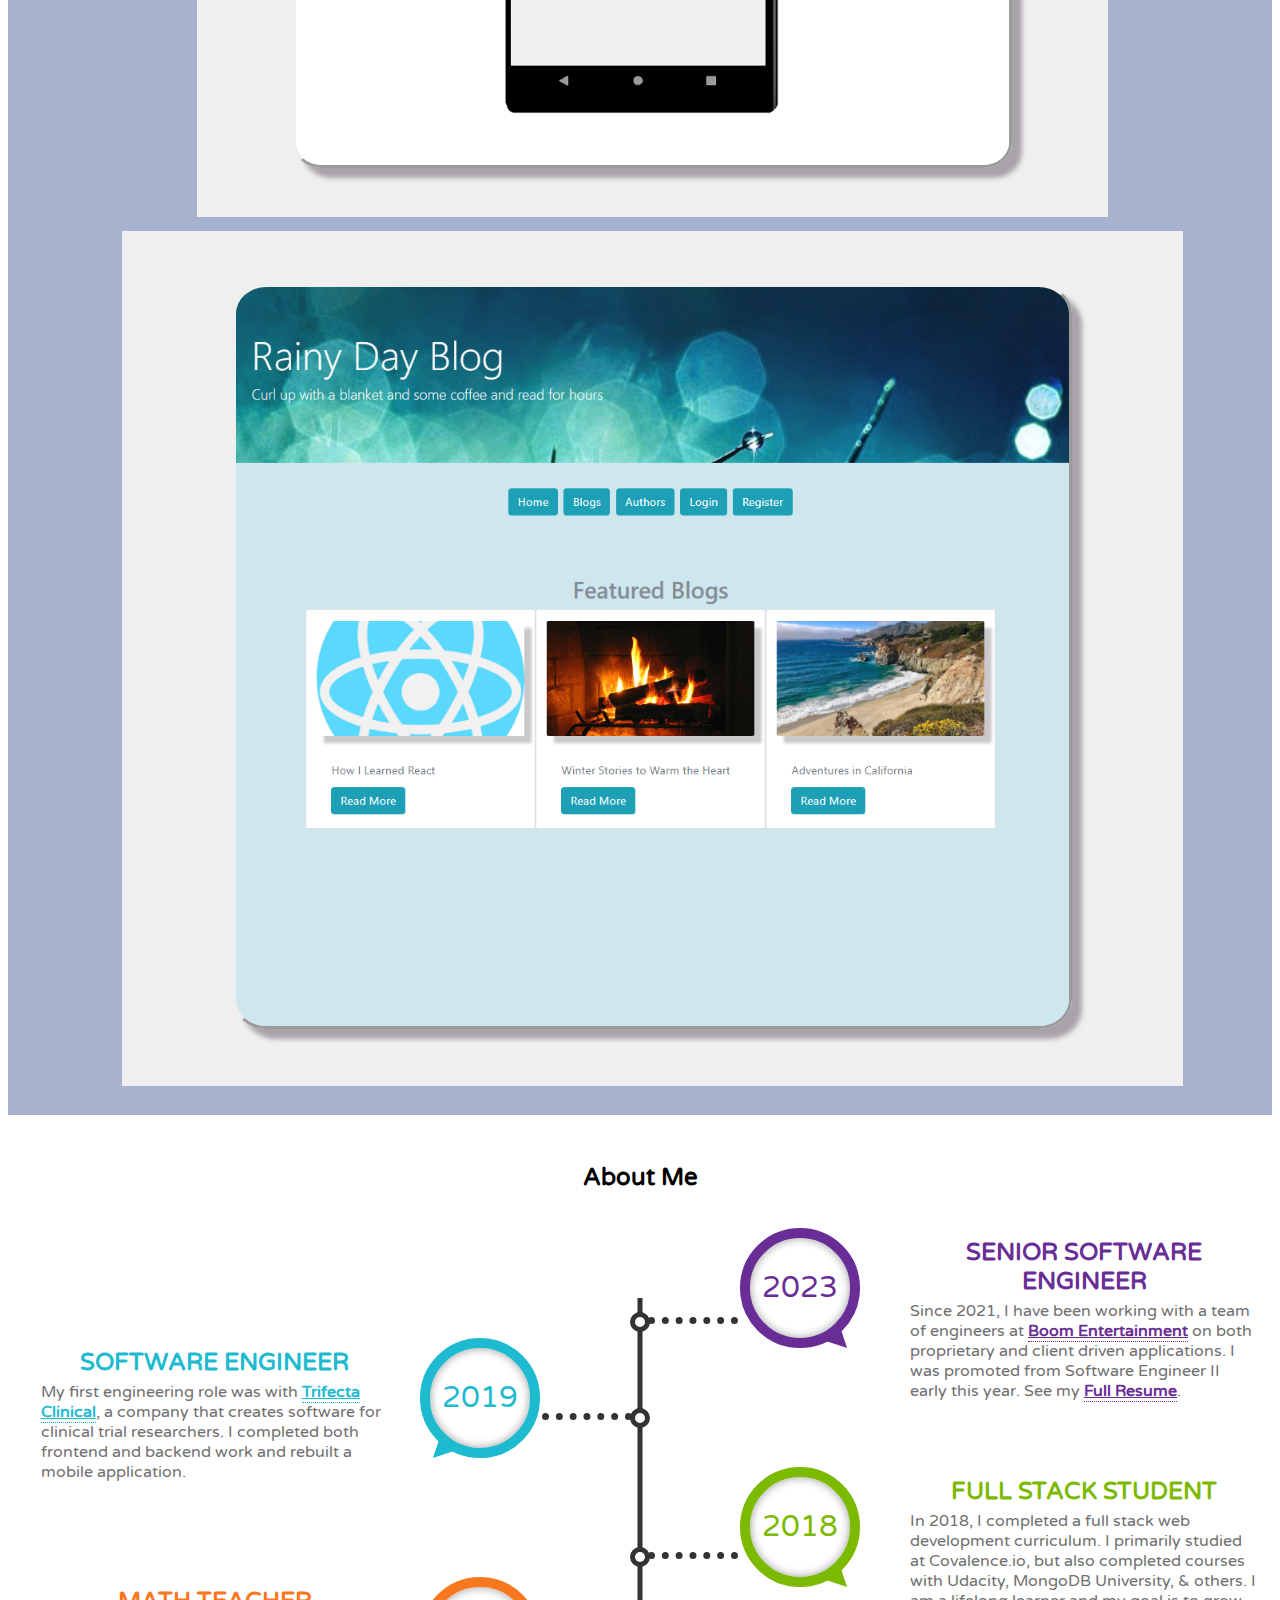
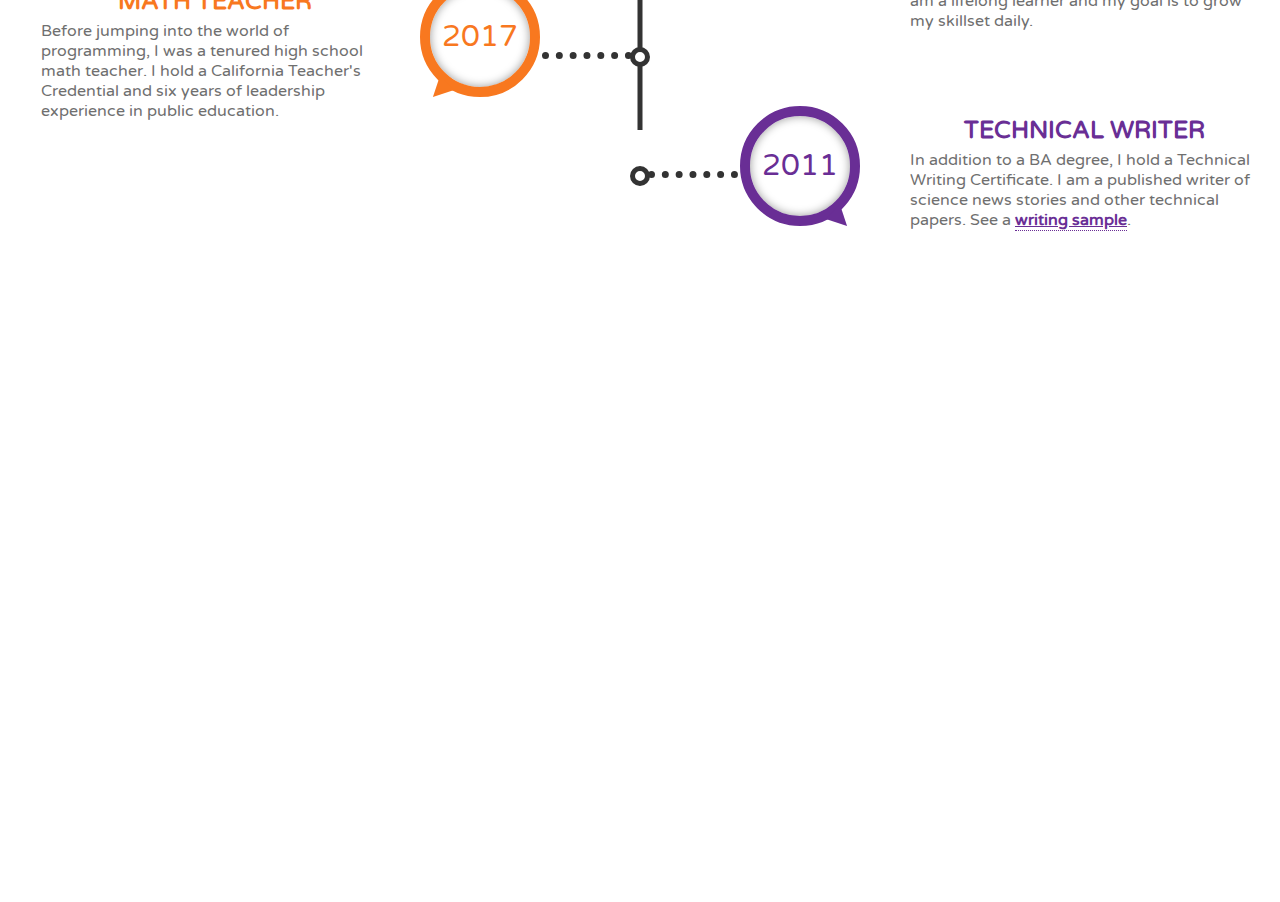
==== commit bca40019: "barely adjust text size and timeline" ====
--- a/indexhh.html
+++ b/indexhh.html
@@ -49,7 +49,7 @@
         <div id="projects">
             <div class='col-12'>
                 <h2>Portfolio</h2>
-                <h3 id="instructions">tap each square for details</h3>
+                <h4 id="instructions">tap each square for details</h4>
             </div>
 
             <!-- boom backend -->
@@ -226,7 +226,7 @@
                                             class="timelineresume" href='https://www.booment.com'>Boom Entertainment</a>
                                         on
                                         both proprietary and client driven
-                                        applications. I was promoted from Software Engineer II this year. See my <a target="_blank" href='./WebResume.pdf'
+                                        applications. I was promoted from Software Engineer II early this year. See my <a target="_blank" href='./WebResume.pdf'
                                             class="timelineresume">Full
                                             Resume</a>.
                                     </p>
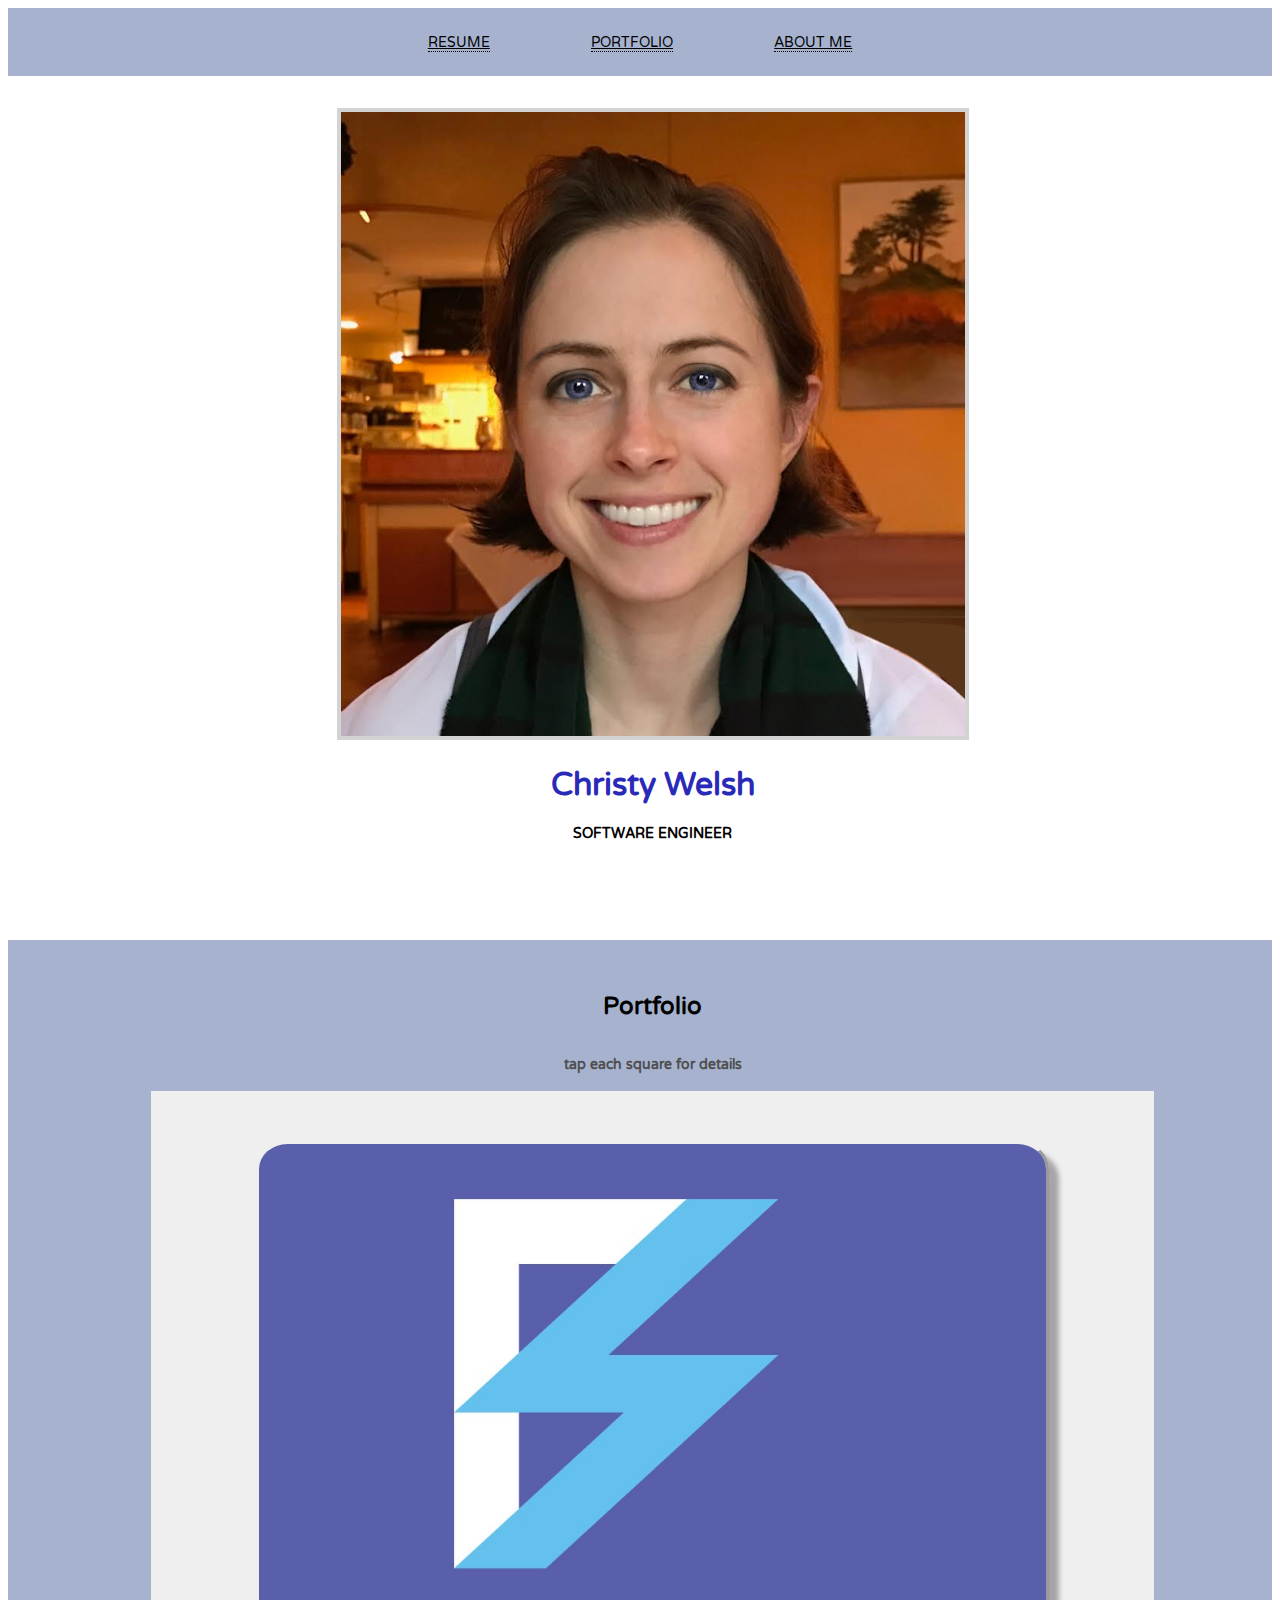
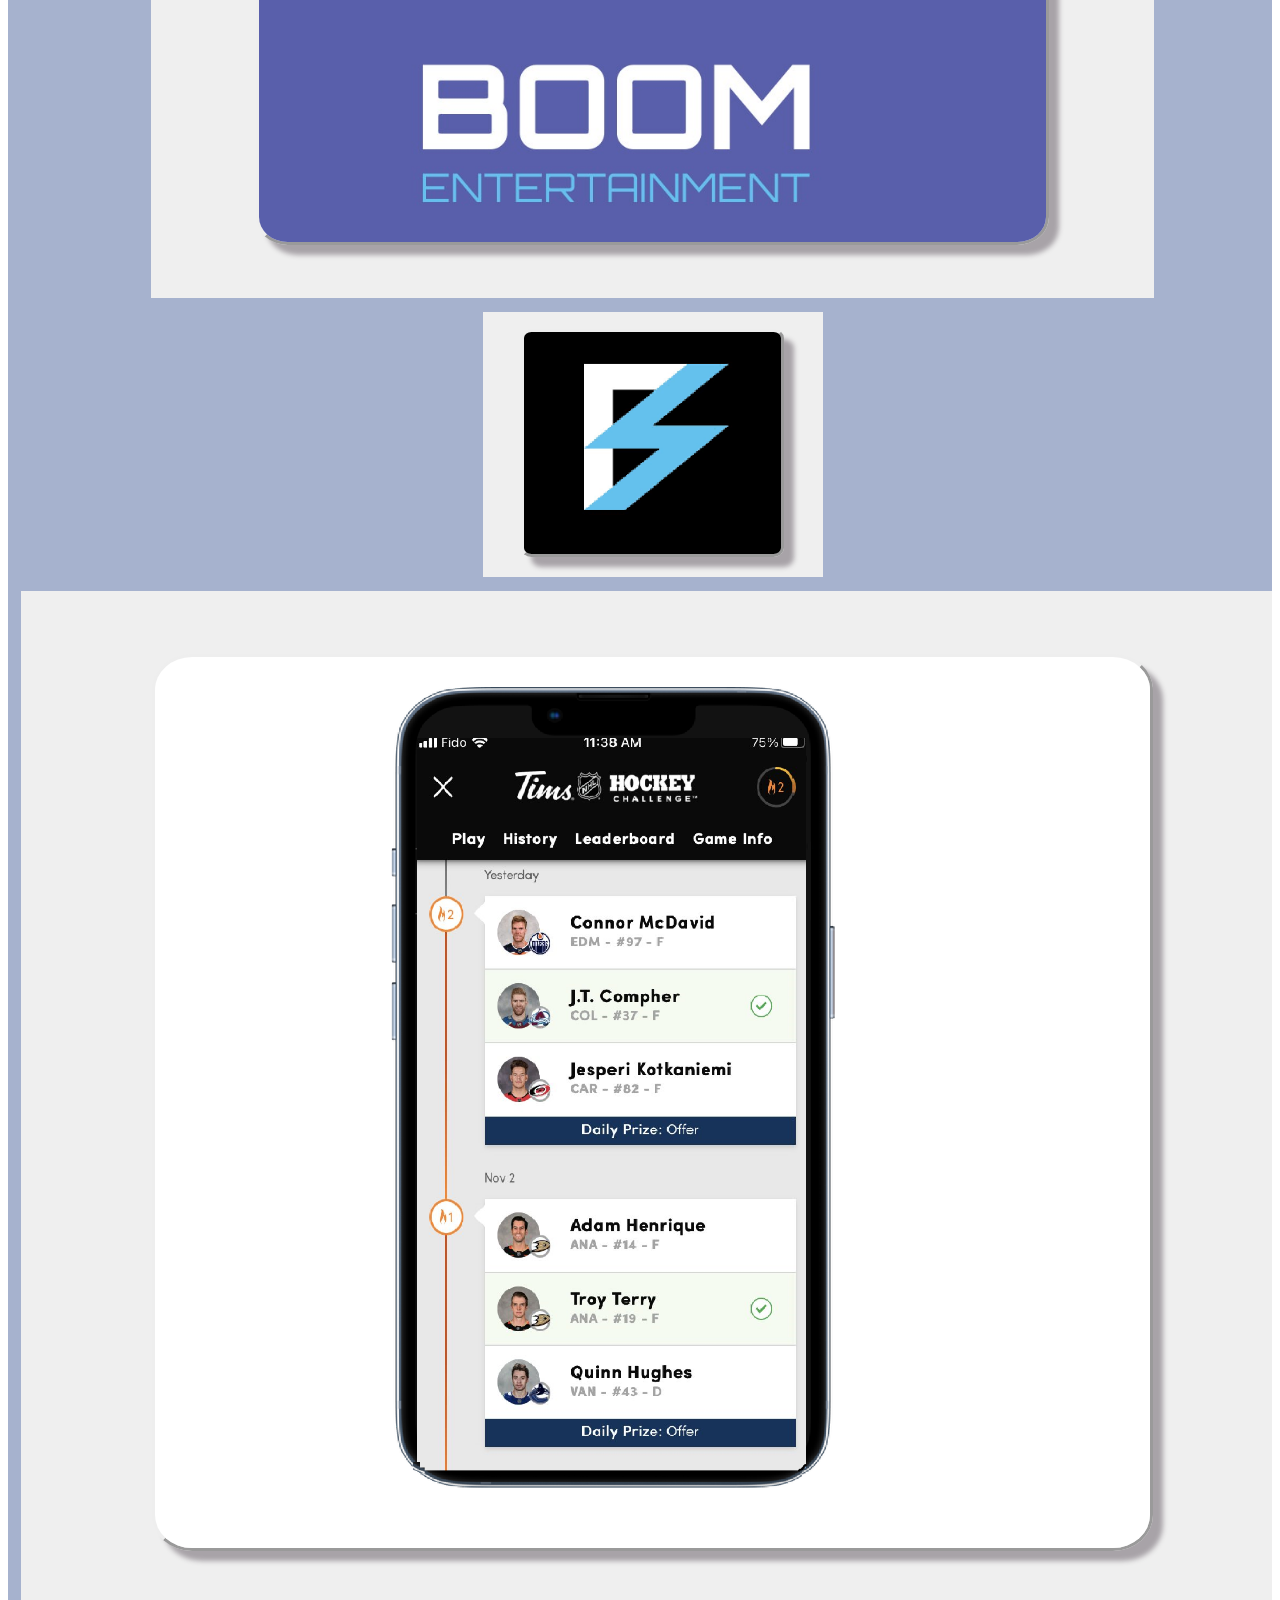
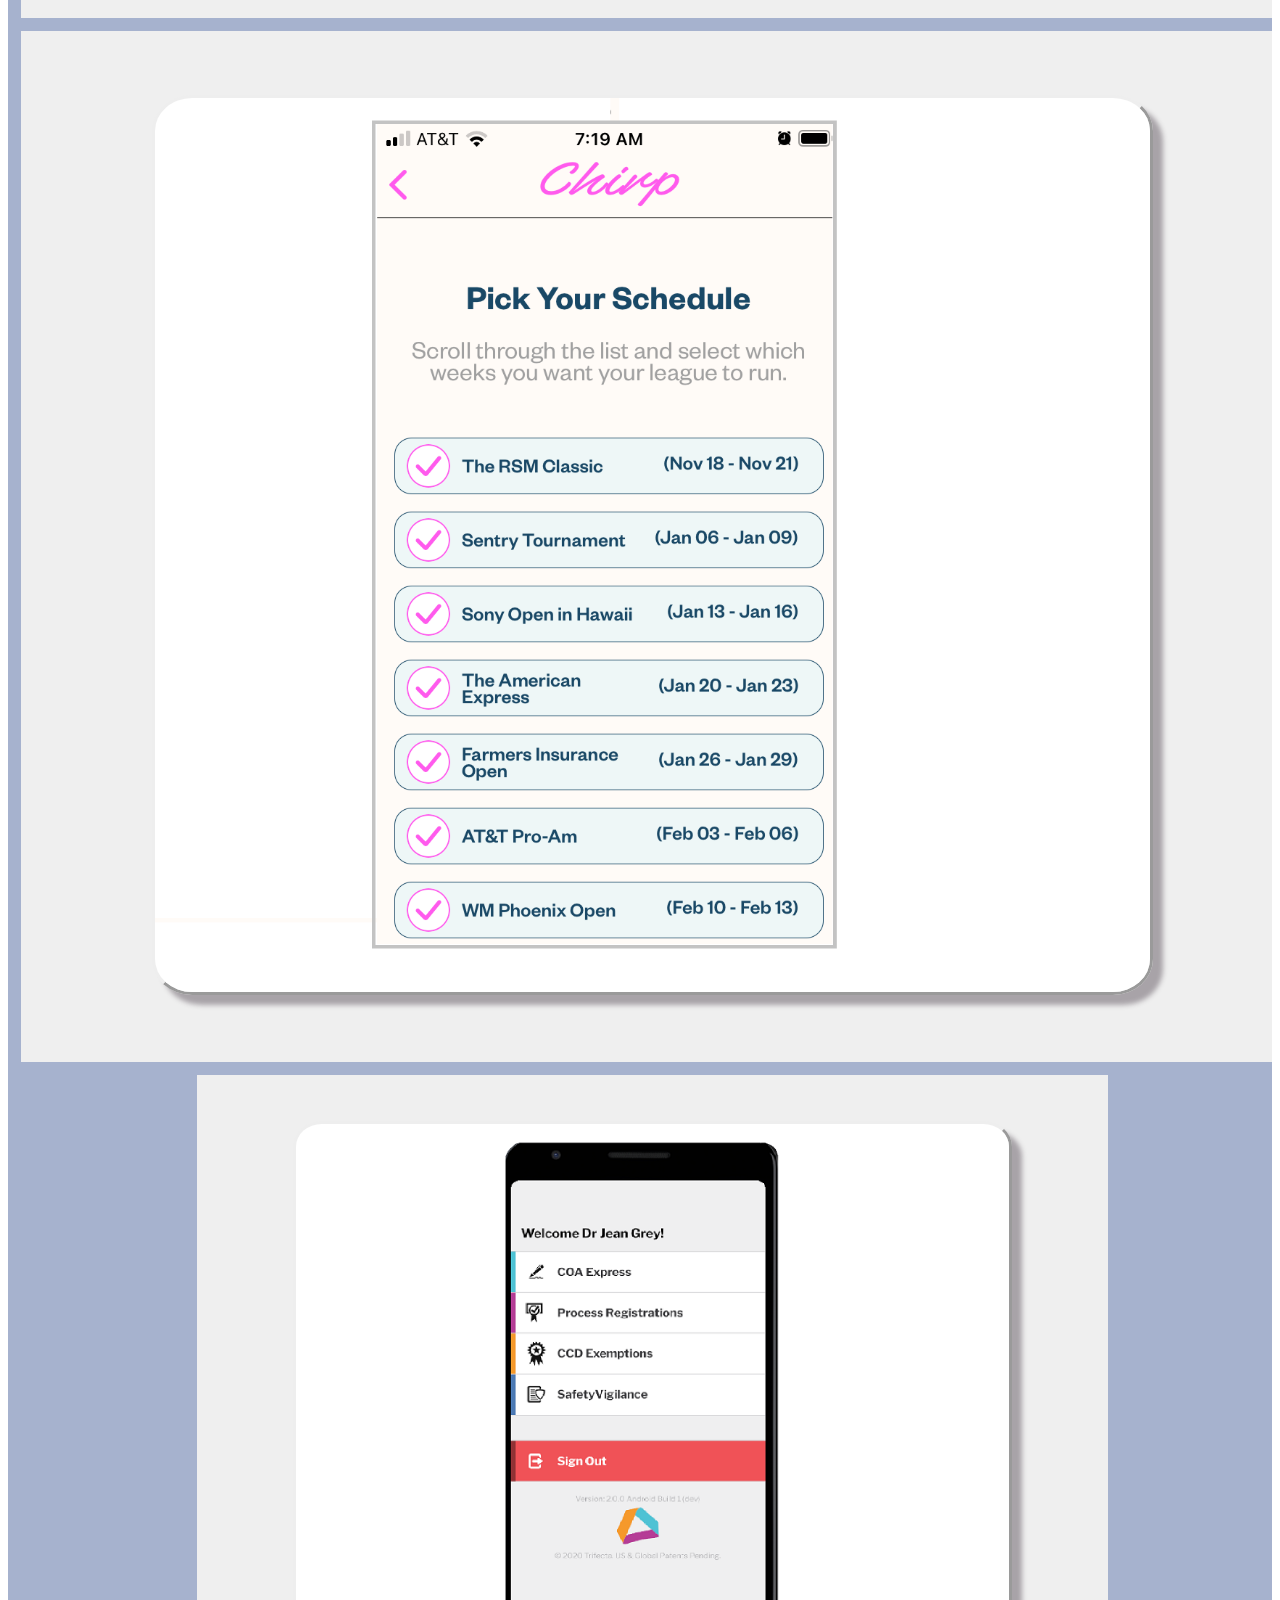
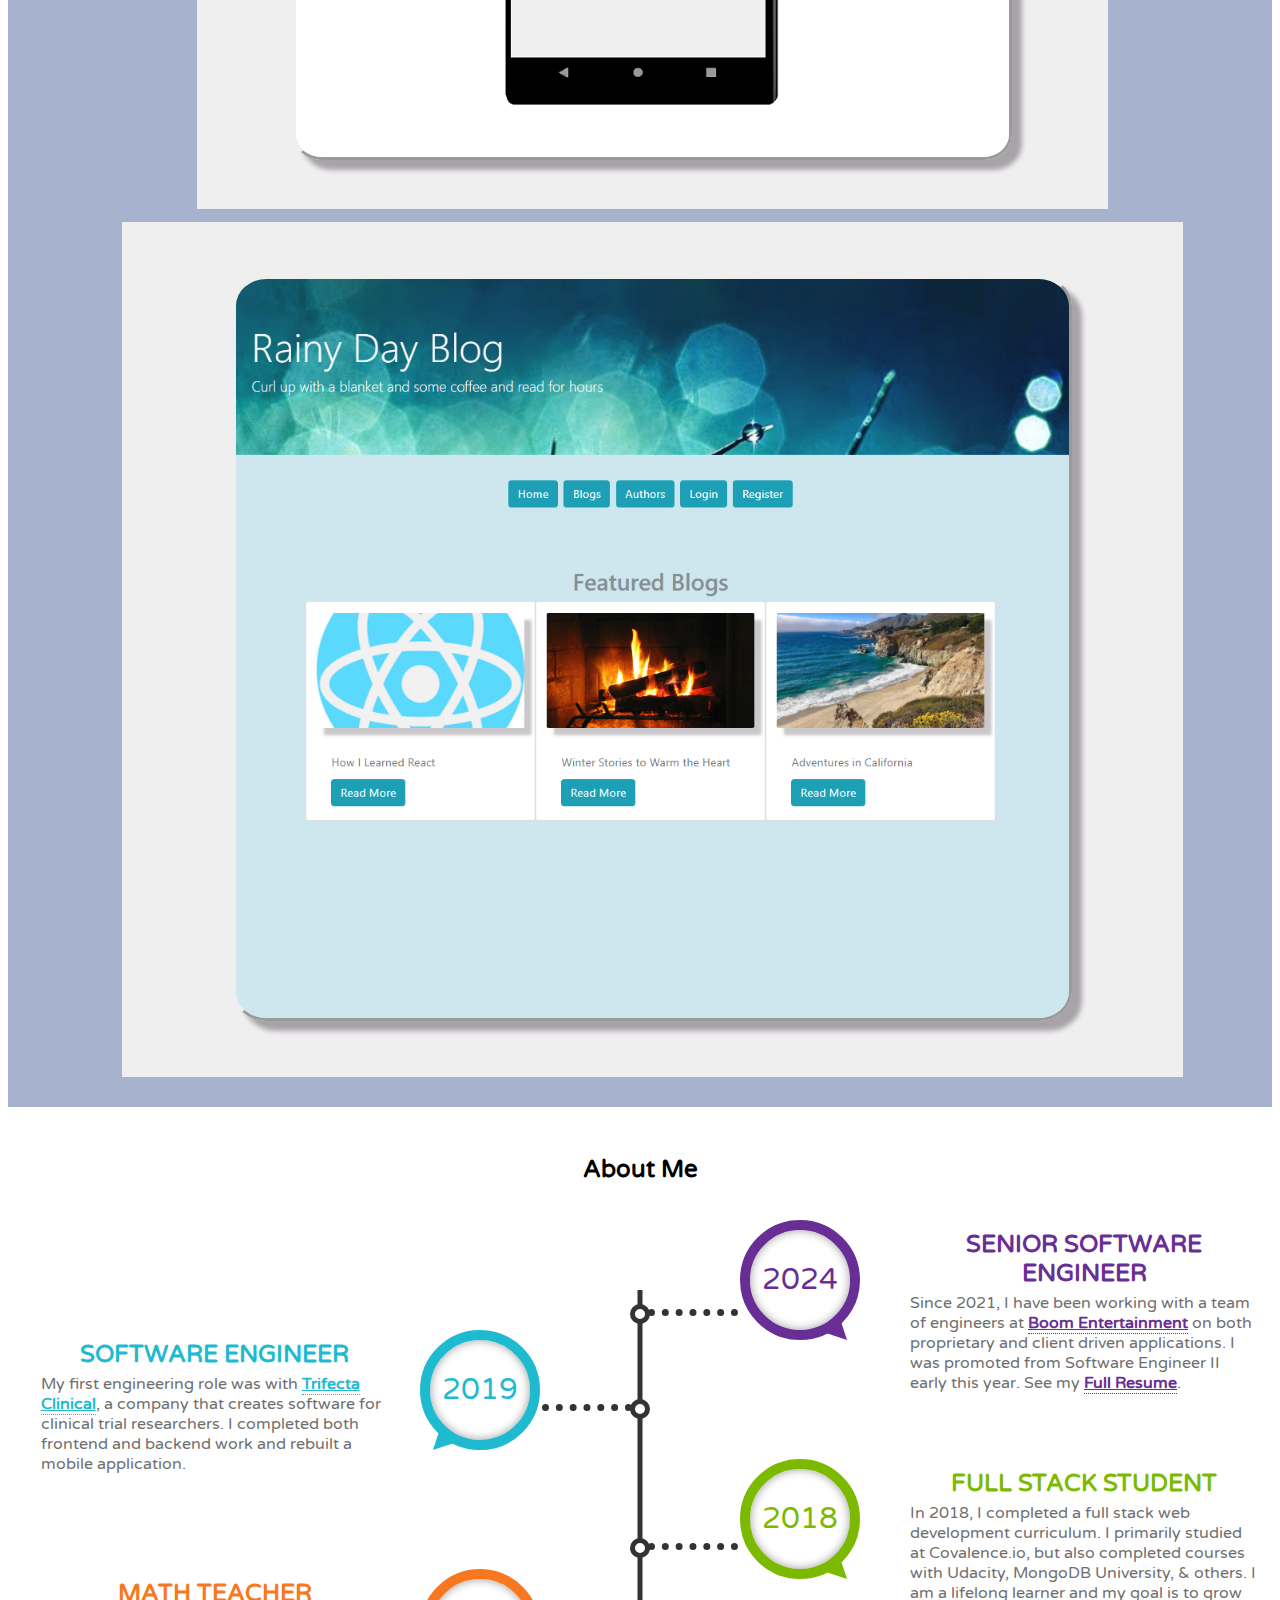
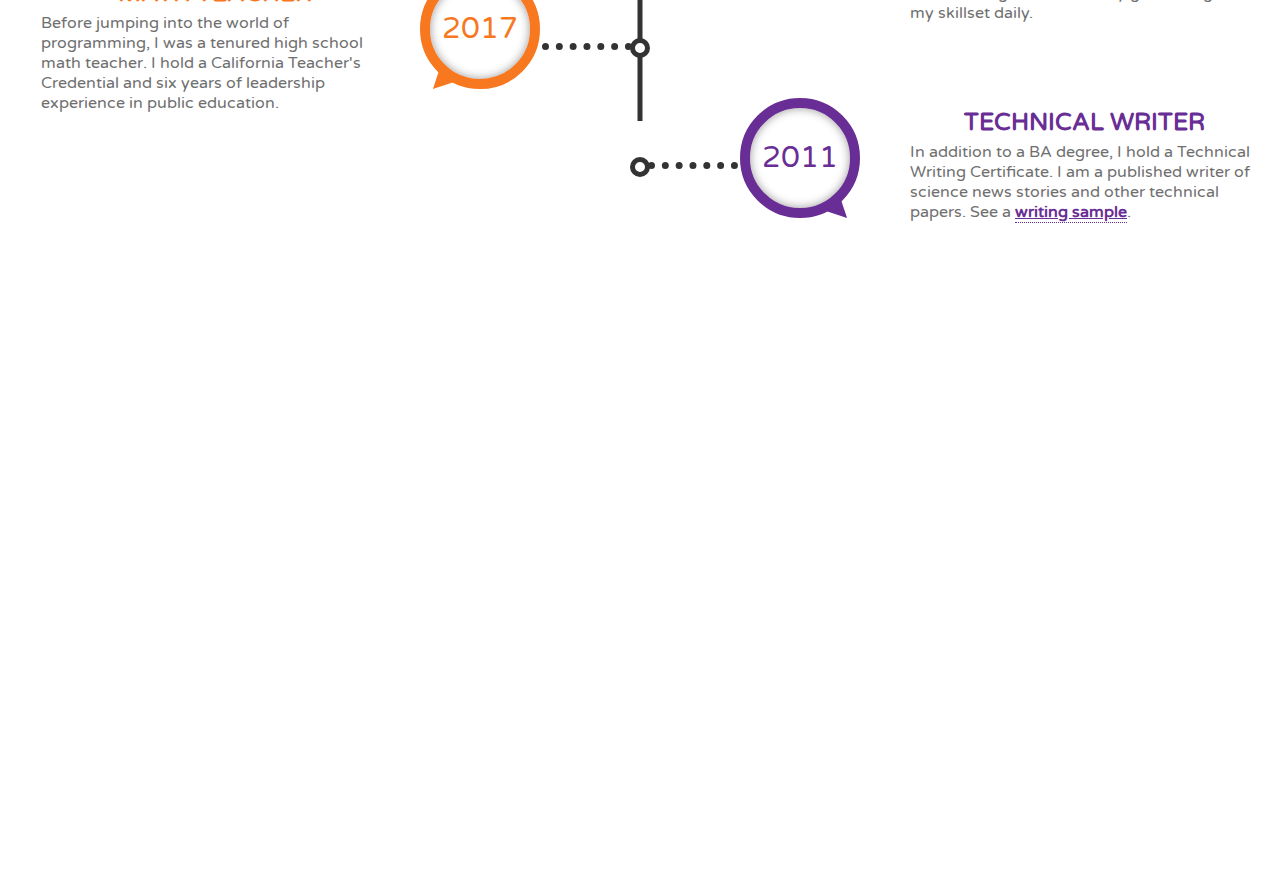
==== commit c1832cc8: "happy new year" ====
--- a/indexhh.html
+++ b/indexhh.html
@@ -218,7 +218,7 @@
                     <div class="main-timeline4">
                         <div class="timeline">
                             <div class="timeline-content">
-                                <span class="year">2023</span>
+                                <span class="year">2024</span>
                                 <div class="inner-content">
                                     <h3 class="title">Senior Software<br>Engineer</h3>
                                     <p class="description">
--- a/styleshh.css
+++ b/styleshh.css
@@ -89,6 +89,7 @@
 
 #instructions {
   color: rgb(79, 78, 78);
+  font-size: 85%;
 }
 
 #links {
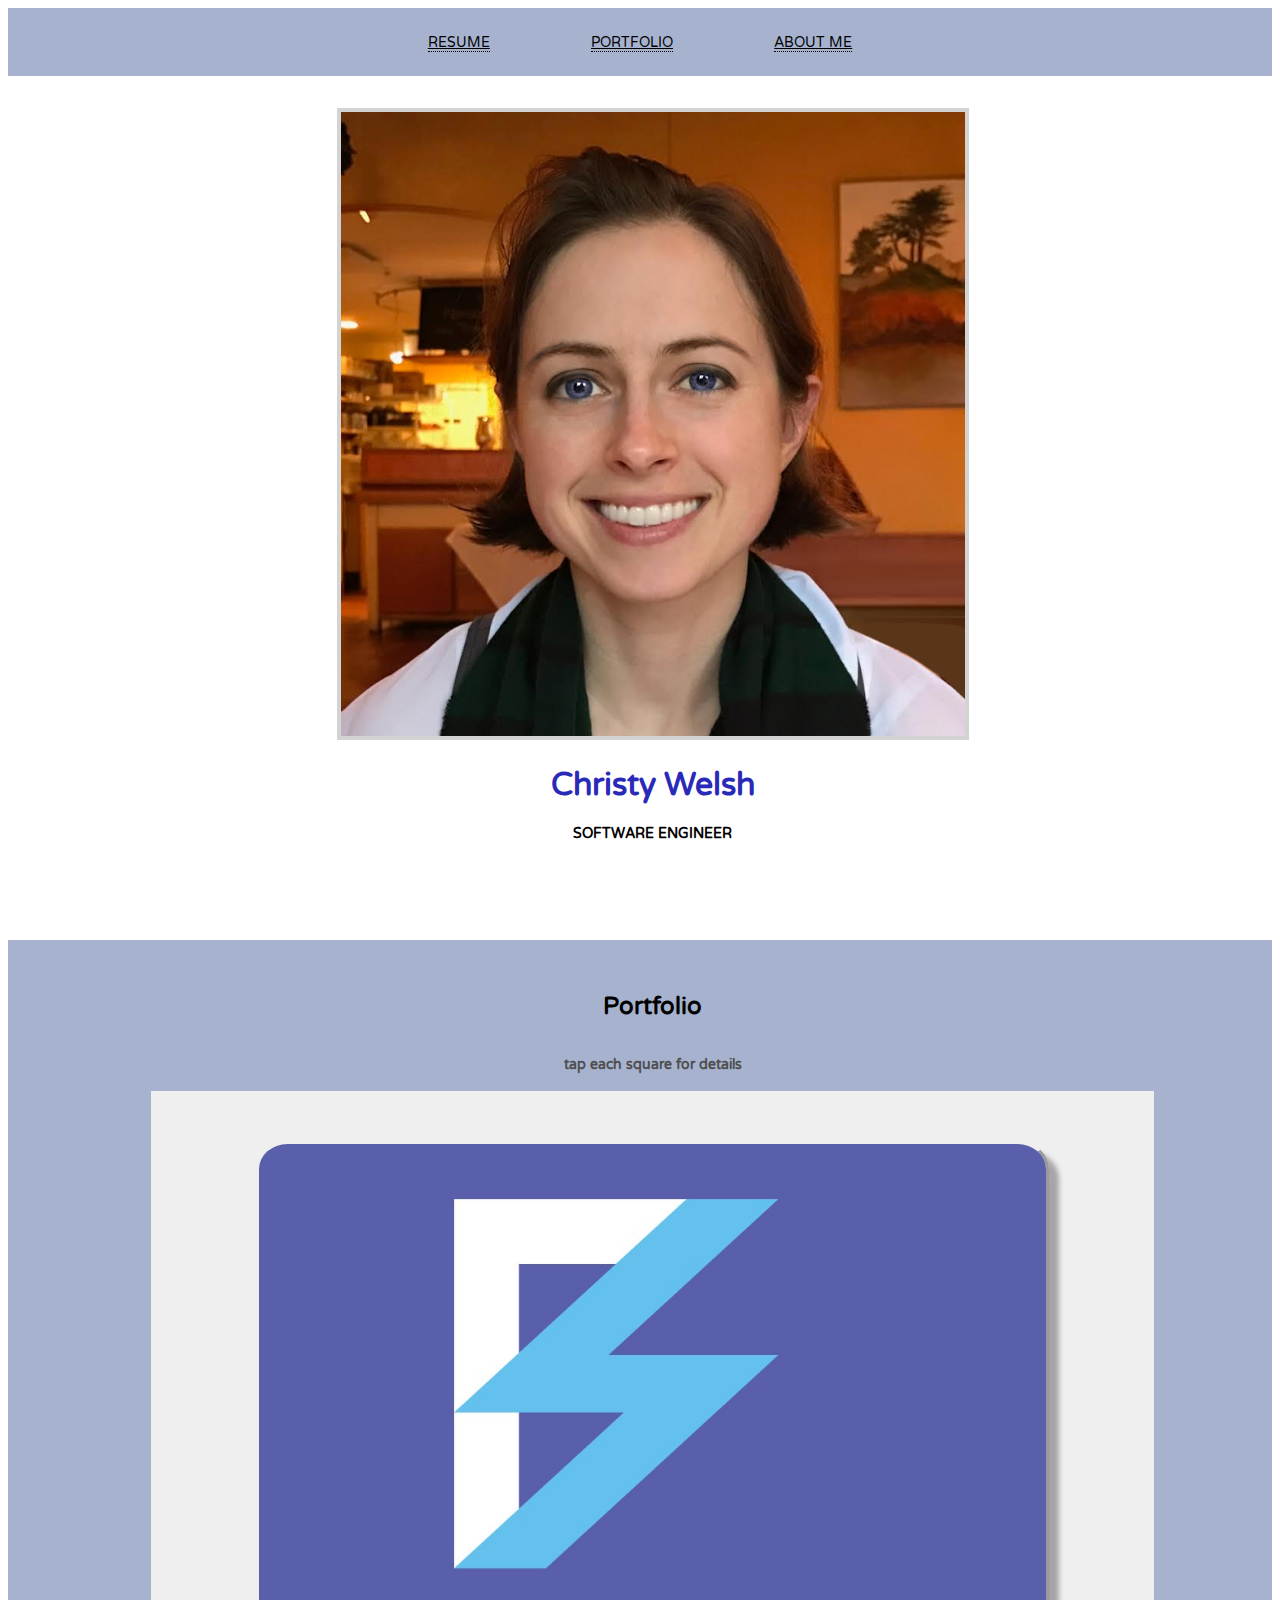
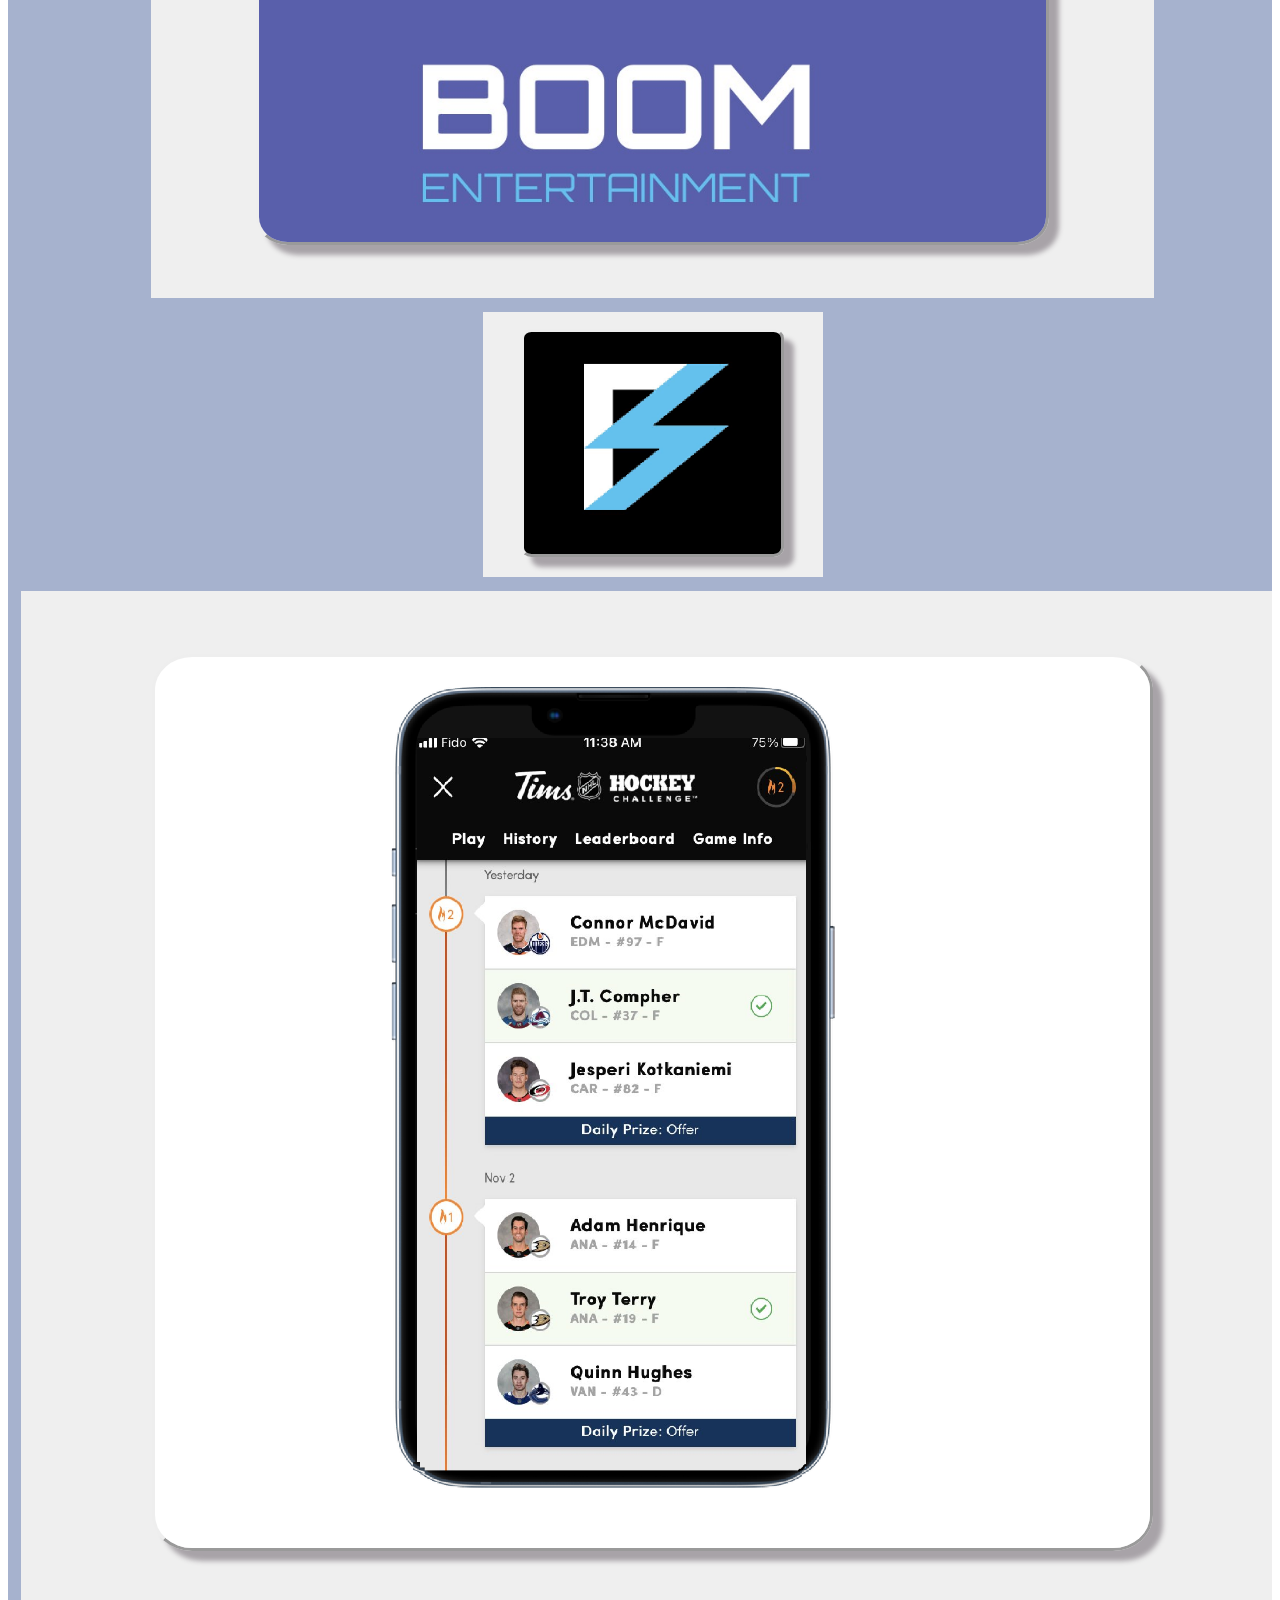
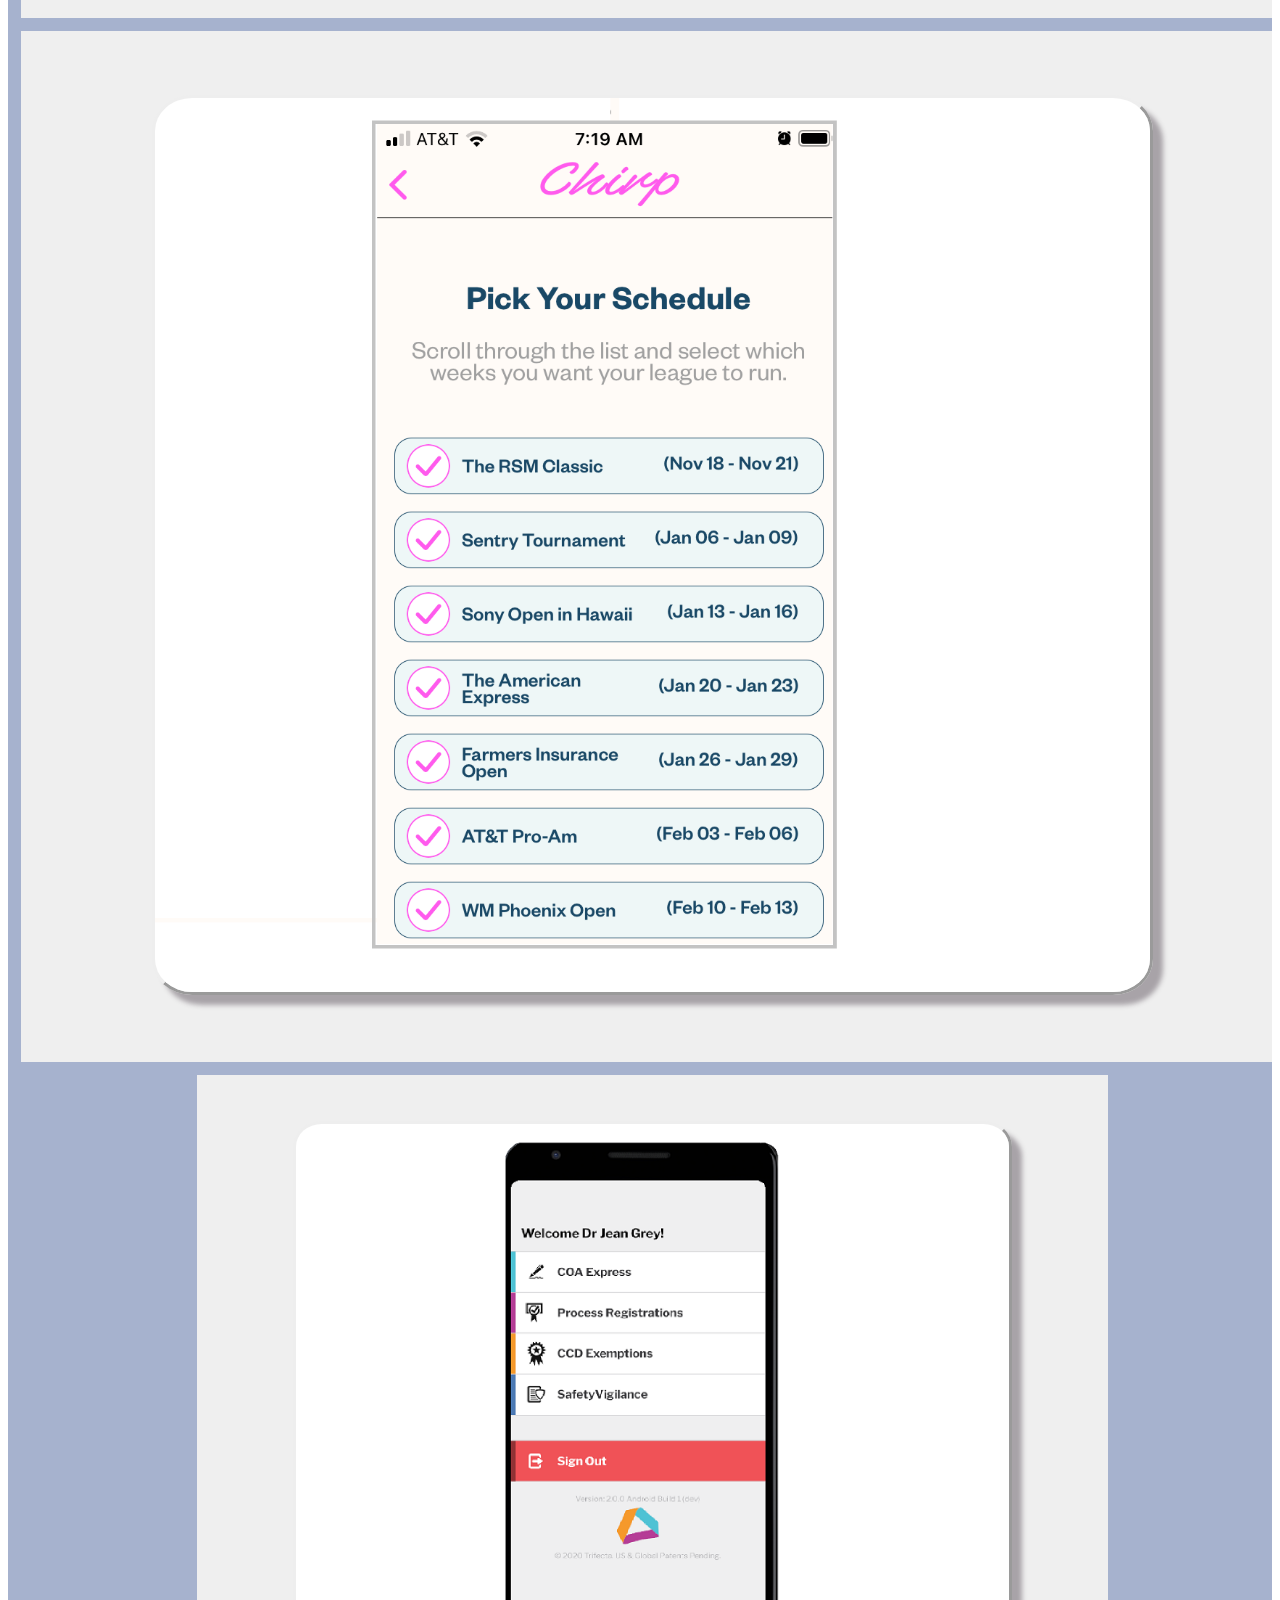
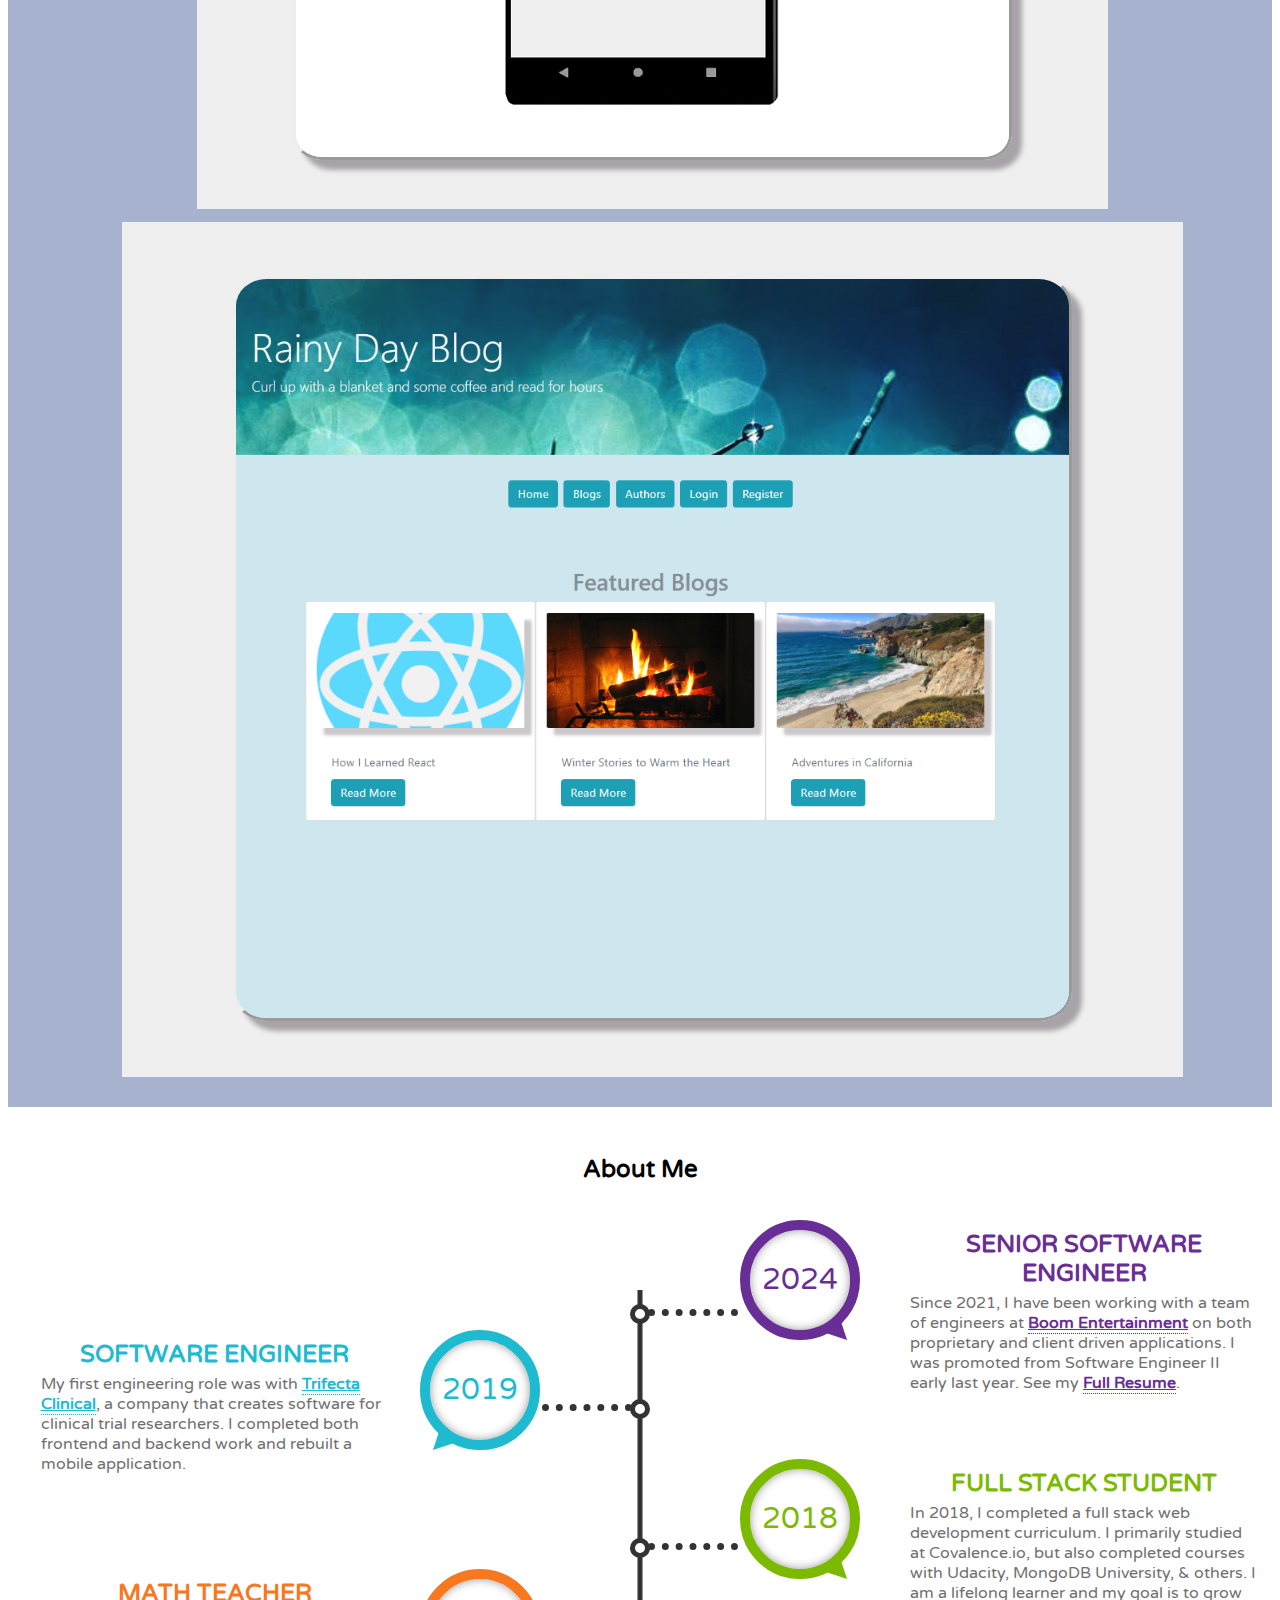
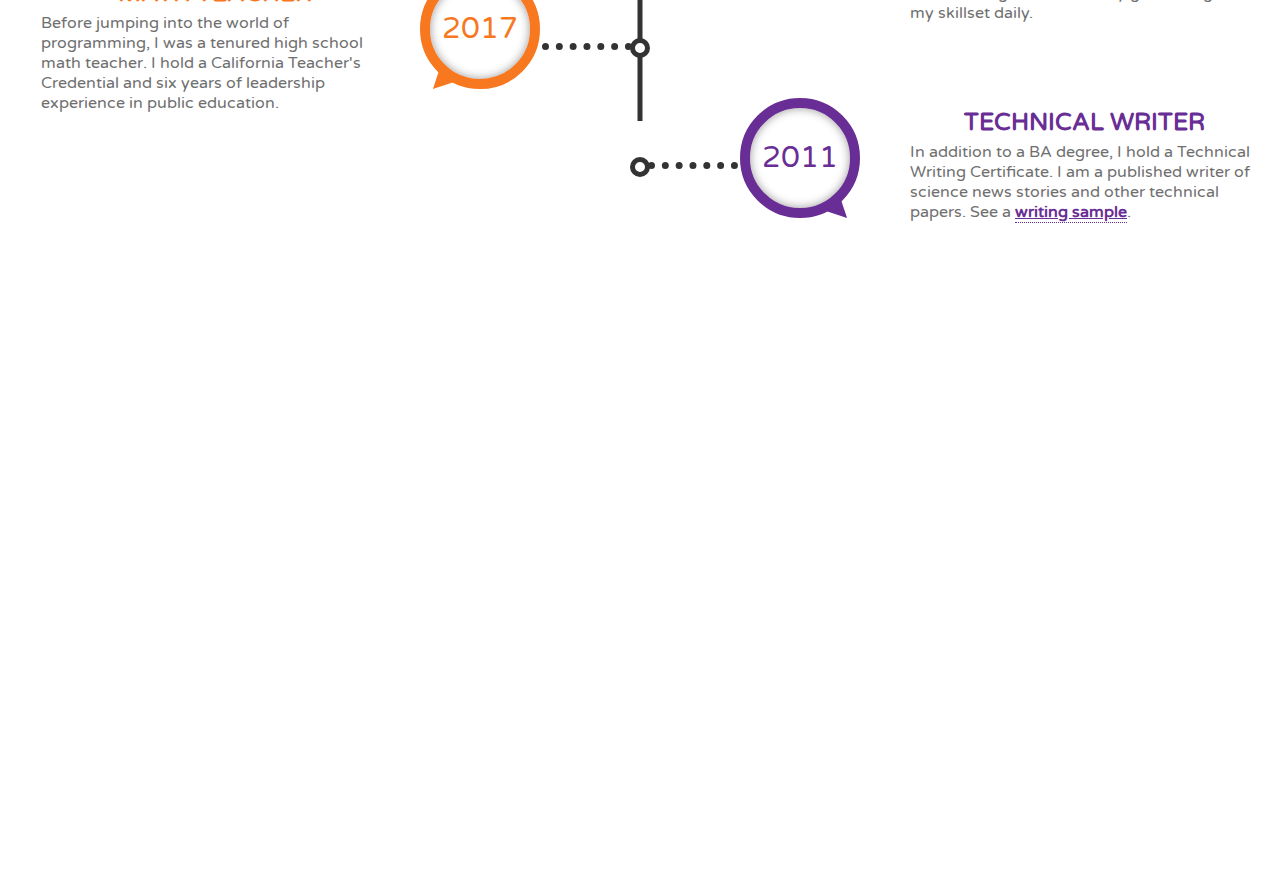
==== commit d6e265f3: "update hh" ====
--- a/indexhh.html
+++ b/indexhh.html
@@ -226,7 +226,7 @@
                                             class="timelineresume" href='https://www.booment.com'>Boom Entertainment</a>
                                         on
                                         both proprietary and client driven
-                                        applications. I was promoted from Software Engineer II early this year. See my <a target="_blank" href='./WebResume.pdf'
+                                        applications. I was promoted from Software Engineer II early last year. See my <a target="_blank" href='./WebResume.pdf'
                                             class="timelineresume">Full
                                             Resume</a>.
                                     </p>
